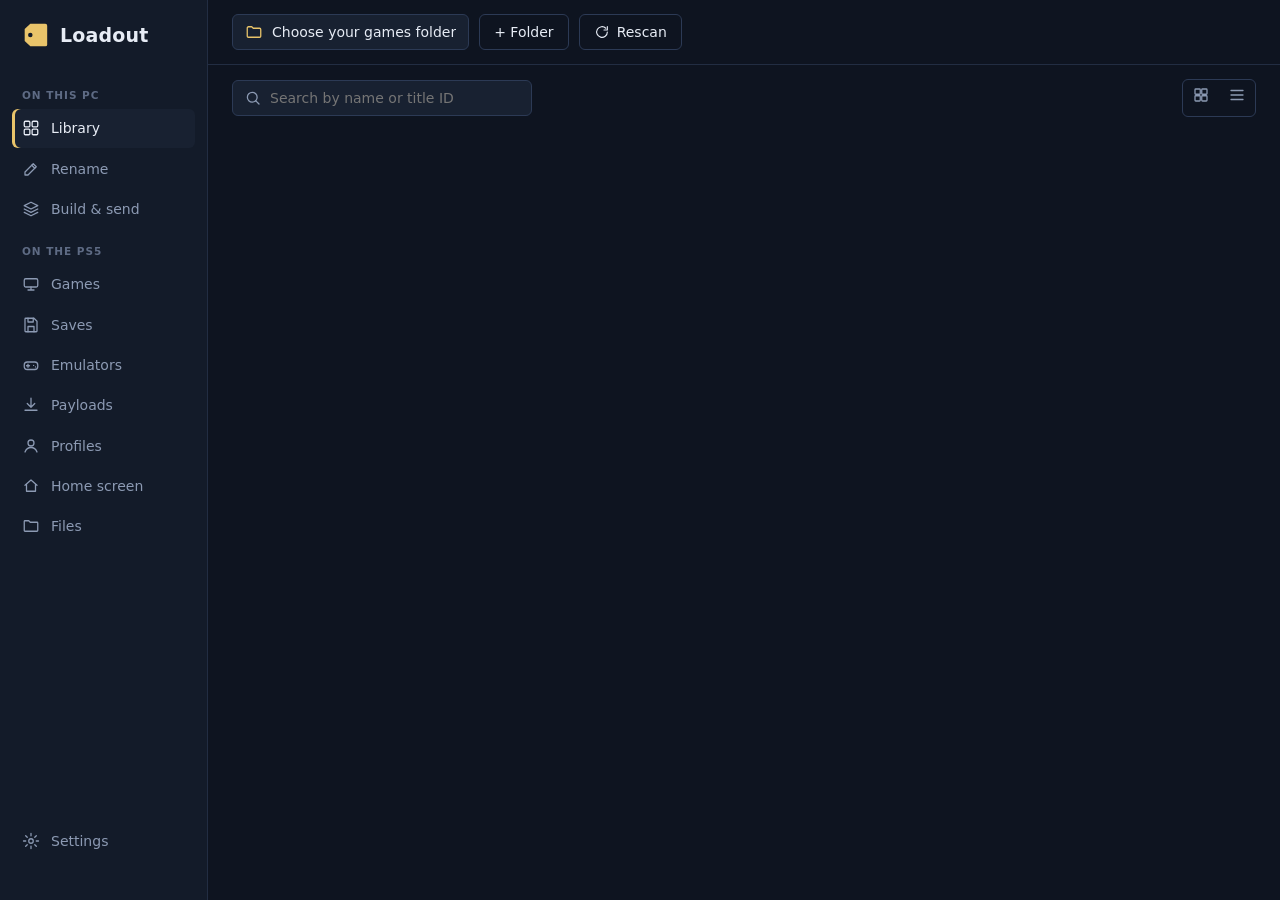
==== ui/index.html @ cce233cb "Downloads folder: option to send new Switch games on to ProsperoEden Settings > Library > Downloads " ====
<!doctype html>
<html lang="en">
<head>
<meta charset="utf-8">
<meta name="viewport" content="width=device-width, initial-scale=1">
<title>Loadout</title>
<link rel="stylesheet" href="app.css">
</head>
<body>
<div class="shell">
  <nav class="rail" aria-label="Sections">
    <div class="brand">
      <svg viewBox="0 0 32 32" aria-hidden="true"><path class="tagshape" d="M5 9.5 11 4h16a2 2 0 0 1 2 2v20a2 2 0 0 1-2 2H11l-6-5.5z"/><circle cx="11" cy="16" r="2.4" class="hole"/></svg>
      <div><b>Loadout</b><span id="ver"></span></div>
    </div>
    <div class="navgroup">On this PC</div>
    <button class="navbtn" data-view="library" aria-current="page">
      <svg viewBox="0 0 24 24"><rect x="3" y="3" width="7.5" height="7.5" rx="1.5"/><rect x="13.5" y="3" width="7.5" height="7.5" rx="1.5"/><rect x="3" y="13.5" width="7.5" height="7.5" rx="1.5"/><rect x="13.5" y="13.5" width="7.5" height="7.5" rx="1.5"/></svg>
      <span>Library</span><em id="nav-library"></em></button>
    <button class="navbtn" data-view="rename">
      <svg viewBox="0 0 24 24"><path d="M4 20h4L19 9l-4-4L4 16z"/><path d="M13 7l4 4"/></svg>
      <span>Rename</span><em id="nav-rename"></em></button>
    <button class="navbtn" data-view="build">
      <svg viewBox="0 0 24 24"><path d="M12 3 3 7.5 12 12l9-4.5z"/><path d="M3 12l9 4.5 9-4.5"/><path d="M3 16.5 12 21l9-4.5"/></svg>
      <span>Build &amp; send</span><em id="nav-build"></em></button>
    <div class="navgroup">On the PS5</div>
    <button class="navbtn" data-view="ps5">
      <svg viewBox="0 0 24 24"><rect x="3" y="5" width="18" height="11" rx="2"/><path d="M8 20h8M12 16v4"/></svg>
      <span>Games</span><em id="nav-ps5"></em></button>
    <button class="navbtn" data-view="saves">
      <svg viewBox="0 0 24 24"><path d="M5 3h11l4 4v13a1 1 0 0 1-1 1H5a1 1 0 0 1-1-1V4a1 1 0 0 1 1-1z"/><path d="M8 3v5h7V3M8 21v-7h8v7"/></svg>
      <span>Saves</span><em id="nav-saves"></em></button>
    <button class="navbtn" data-view="emu">
      <svg viewBox="0 0 24 24"><rect x="3" y="8" width="18" height="10" rx="4"/><path d="M8 11v4M6 13h4M15.5 12.5h.01M18 14.5h.01"/></svg>
      <span>Emulators</span></button>
    <button class="navbtn" data-view="payloads">
      <svg viewBox="0 0 24 24"><path d="M12 3v12M7 10l5 5 5-5"/><path d="M4 19h16"/></svg>
      <span>Payloads</span></button>
    <button class="navbtn" data-view="profiles">
      <svg viewBox="0 0 24 24"><circle cx="12" cy="8" r="4"/><path d="M4 20c1.5-4 4.5-6 8-6s6.5 2 8 6"/></svg>
      <span>Profiles</span></button>
    <button class="navbtn" data-view="home">
      <svg viewBox="0 0 24 24"><path d="M4 11l8-7 8 7"/><path d="M6 10v9h12v-9"/></svg>
      <span>Home screen</span></button>
    <button class="navbtn" data-view="files">
      <svg viewBox="0 0 24 24"><path d="M3 6a1 1 0 0 1 1-1h5l2 2h9a1 1 0 0 1 1 1v10a1 1 0 0 1-1 1H4a1 1 0 0 1-1-1z"/></svg>
      <span>Files</span></button>
    <div class="navspace"></div>
    <button class="navbtn" data-view="settings">
      <svg viewBox="0 0 24 24"><circle cx="12" cy="12" r="3"/><path d="M12 2v3M12 19v3M4.9 4.9l2.1 2.1M17 17l2.1 2.1M2 12h3M19 12h3M4.9 19.1 7 17M17 7l2.1-2.1"/></svg>
      <span>Settings</span></button>
    <div class="rail-foot" id="railfoot"></div>
  </nav>

  <main class="main">
    <header class="folderbar">
      <button class="folder" id="pickFolder" title="Change games folder">
        <svg viewBox="0 0 24 24"><path d="M3 6.5A1.5 1.5 0 0 1 4.5 5H9l2 2h8.5A1.5 1.5 0 0 1 21 8.5v9a1.5 1.5 0 0 1-1.5 1.5h-15A1.5 1.5 0 0 1 3 17.5z"/></svg>
        <span id="folderPath">Choose your games folder</span>
      </button>
      <button class="btn ghost" id="moreFolders" title="Read games from more than one folder">+ Folder</button>
      <button class="btn ghost" id="rescan"><svg viewBox="0 0 24 24"><path d="M20 12a8 8 0 1 1-2.3-5.6"/><path d="M20 4v5h-5"/></svg>Rescan</button>
      <div class="statcol"><div class="stats" id="stats"></div><div class="ps5row" id="ps5row"></div></div>
    </header>

    <!-- LIBRARY -->
    <section class="view" id="view-library">
      <div class="toolbar">
        <label class="search"><svg viewBox="0 0 24 24"><circle cx="11" cy="11" r="6.5"/><path d="m20 20-4.2-4.2"/></svg>
          <input id="q" type="search" placeholder="Search by name or title ID" autocomplete="off"></label>
        <div class="filters" id="filters" role="group" aria-label="Filter"></div>
        <div class="seg" role="group" aria-label="Layout">
          <button data-layout="grid" title="Covers"><svg viewBox="0 0 24 24"><rect x="4" y="4" width="7" height="7" rx="1"/><rect x="13" y="4" width="7" height="7" rx="1"/><rect x="4" y="13" width="7" height="7" rx="1"/><rect x="13" y="13" width="7" height="7" rx="1"/></svg></button>
          <button data-layout="list" title="List"><svg viewBox="0 0 24 24"><path d="M4 6h16M4 12h16M4 18h16"/></svg></button>
        </div>
      </div>
      <div class="scroll" id="libScroll"><section class="spot" id="spot" hidden></section><div id="grid" class="grid"></div></div>
    </section>

    <!-- RENAME -->
    <section class="view" id="view-rename" hidden>
      <div class="panel namebar">
        <div class="namesum">
          <span class="nlabel">New names</span>
          <span class="nex" id="nameSum"></span>
          <button class="btn ghost sm" id="nameEditBtn" aria-expanded="false">Change</button>
        </div>
        <div class="nameedit" id="nameEdit" hidden>
          <div class="ncol">
            <h4>Game folders</h4>
            <div class="plist" id="gamePresets"></div>
            <div class="custom" id="gameCustom" hidden>
              <input id="pattern" spellcheck="false" aria-label="Your own game name format">
              <div class="tokens" id="tokens"></div>
              <p class="example" id="example"></p>
            </div>
          </div>
          <div class="ncol">
            <h4>DLC folders</h4>
            <div class="plist" id="dlcPresetList"></div>
            <div class="custom" id="dlcCustom" hidden>
              <input id="dlcPattern" spellcheck="false" aria-label="Your own DLC name format">
              <div class="tokens" id="dlcTokens"></div>
              <p class="example" id="dlcExample"></p>
            </div>
          </div>
        </div>
        <div class="toggles">
          <label class="switch" title="Swaps &amp; for &quot;and&quot;, removes accents and symbols the PS5 can trip over"><input type="checkbox" id="safe"><span></span>Simple characters only</label>
          <label class="switch" title="If a game's files sit loose in its folder, put them in their own subfolder (named like PPSA12345-app) the way the PS5 expects"><input type="checkbox" id="wrap"><span></span>Tidy loose game files</label>
          <label class="switch" title="Moves DLC into a DLC folder inside the game it belongs to"><input type="checkbox" id="movedlc"><span></span>Put DLC with its game</label>
        </div>
      </div>
      <div class="listhead">
        <label class="check"><input type="checkbox" id="renAll"><span></span></label>
        <span>Current name</span><span></span><span>New name</span><span>Status</span>
      </div>
      <div class="scroll" id="renList"></div>
      <footer class="actionbar">
        <span id="renSummary"></span>
        <button class="btn ghost" id="undo">Undo last rename</button>
        <button class="btn primary" id="doRename">Rename selected</button>
      </footer>
    </section>

    <!-- BUILD -->
    <section class="view" id="view-build" hidden>
      <div class="panel outrow">
        <label>Save images to</label>
        <button class="folder small" id="pickOut"><svg viewBox="0 0 24 24"><path d="M3 6.5A1.5 1.5 0 0 1 4.5 5H9l2 2h8.5A1.5 1.5 0 0 1 21 8.5v9a1.5 1.5 0 0 1-1.5 1.5h-15A1.5 1.5 0 0 1 3 17.5z"/></svg><span id="outPath"></span></button>
        <button class="btn ghost" id="openOut">Open</button>
        <span class="free" id="freeOut"></span>
        <label class="switch right"><input type="checkbox" id="overwrite"><span></span>Rebuild images that already exist</label>
        <label class="switch full"><input type="checkbox" id="removeAfter"><span></span>Move each game folder to the Recycle Bin after its image is built
          <small>Only after every file in the image is checked against the folder</small></label>
        <label class="switch full" id="nukeBigRow"><input type="checkbox" id="nukeBig"><span></span>Delete the folder for good instead of using the Recycle Bin
          <small>Nothing goes to the Recycle Bin and Windows never stops to ask, so builds keep going while you're away. Still only after the image passes the check. The folder can't be brought back</small></label>
      </div>
      <div class="pcdrives" id="pcDrives"></div>
      <p class="hint">Each game becomes one ready-to-mount .exfat image with the game files at its root. Names follow your Rename pattern and the volume label is the title ID. Nothing needs to be installed.</p>
      <div class="listhead build">
        <label class="check"><input type="checkbox" id="bldAll"><span></span></label>
        <span>Game</span><span>Size</span><span>Image file</span>
        <label class="sendhead" title="Send these games to the PS5 when they're built"><input type="checkbox" id="bldSendAll"><span></span>PS5</label>
        <span>Status</span>
      </div>
      <div class="scroll" id="bldList"></div>
      <footer class="actionbar">
        <span id="bldSummary"></span>
        <button class="btn ghost" id="bldShowDone" hidden></button>
        <button class="btn ghost" id="bldMissing">Select games without an image</button>
        <label class="destpick" id="bldDestWrap" title="Which PS5 drive the games go to">Send to <select id="bldDest"></select></label>
        <button class="btn ghost" id="doSend">Send selected to PS5</button>
        <button class="btn primary" id="doBuild">Build selected</button>
      </footer>
    </section>

    <!-- PAYLOADS -->
    <section class="view" id="view-profiles" hidden>
      <div class="scroll">
        <div class="settings wide">
          <div class="set">
            <h3>PS5 user profiles</h3>
            <p>Change the name and picture of the users on your PS5. Loadout does this through PS5Upload's helper, which it loads on the PS5 when needed. The PS5 may need a restart, or the user signed out and back in, before a change shows everywhere.</p>
            <div class="addrow"><button class="btn primary" id="profScan">Get the users from the PS5</button></div>
            <div id="profStatus" class="result resultline"></div>
          </div>
          <div id="profList" class="proflist"></div>
        </div>
      </div>
    </section>
    <section class="view" id="view-home" hidden>
      <div class="scroll">
        <div class="settings wide">
          <div class="set">
            <h3>PS5 home screen</h3>
            <p>Hide tiles you don't want on the PS5's home screen, and bring them back later. Loadout reads the PS5's home screen list, keeps a backup copy on this PC, and flips only the "visible" switch for the tiles you pick.</p>
            <p><b>This part is new and experimental.</b> After hiding or showing a tile, restart the PS5 (a full restart, not rest mode) for it to take effect. If a tile comes back by itself, the PS5 has overruled the change; tell us which tile.</p>
            <div class="addrow"><button class="btn primary" id="homeScan">Read the home screen from the PS5</button><button class="btn ghost" id="homeUndo" hidden title="Sends the copy taken before Loadout's last change back to the PS5">Undo Loadout's last change</button><button class="btn ghost" id="homeCopy" hidden>Copy details</button><button class="btn ghost" id="homeOpen" hidden>Open backup folder</button></div>
            <div id="homeStatus" class="result resultline"></div>
          </div>
          <div id="homeList"></div>
        </div>
      </div>
    </section>
    <section class="view" id="view-payloads" hidden>
      <div class="scroll">
        <div class="settings wide">
          <div class="set" id="autoset">
            <h3>Payloads on the PS5</h3>
            <p>The payloads your PS5 loads after a jailbreak, with each one's version and whether a newer one is out. Loadout reads this from PS5 Payload Manager's folder, or from an autoloader folder if you use one of those.</p>
            <div class="addrow"><button class="btn ghost" id="autoScan">Check the PS5</button><span id="autoStatus" class="result"></span></div>
            <div id="autoList"></div>
          </div>
          <div class="set" id="payset">
            <h3>Send a payload now</h3>
            <p>Send a payload file (.elf) from this PC straight to the PS5, like a payload sender app. Jailbreak the PS5 first so its ELF loader is listening (port 9021 with etaHEN and most setups).</p>
            <div class="paylist" id="paylist"></div>
            <div class="addrow">
              <button class="btn ghost" id="payAdd">Add a payload file</button>
              <button class="btn ghost" data-payget="shsrv" title="Free-space shell from ps5-payload-dev on GitHub">Get shsrv</button>
              <button class="btn ghost" data-payget="ftpsrv" title="FTP server from ps5-payload-dev on GitHub">Get ftpsrv</button>
              <label class="inline">ELF loader port<input id="payport" inputmode="numeric" class="port"></label>
            </div>
            <label class="switch"><input type="checkbox" id="autoShell"><span></span>Load shsrv by itself when free space is missing <small>after a jailbreak, Loadout sends shsrv once the PS5's FTP is up, so the drive sizes show without you doing anything</small></label>
          </div>
        </div>
      </div>
    </section>

    <!-- EMULATORS -->
    <section class="view" id="view-emu" hidden>
      <div class="toolbar" id="emuBar"></div>
      <div class="scroll" id="emuBody"></div>
    </section>

    <!-- PS5 FILES -->
    <section class="view" id="view-files" hidden>
      <div class="toolbar">
        <div class="filters" id="fxRoots" role="group" aria-label="Game folder"></div>
        <span class="grow"></span>
        <button class="btn ghost" id="fxMkdir">New folder</button>
        <button class="btn primary" id="fxZip" hidden>Install from a ZIP</button>
        <button class="btn ghost" id="fxUploadDir">Copy a folder here</button>
        <button class="btn ghost" id="fxUpload">Copy a file here</button>
        <button class="btn ghost" id="fxRefresh"><svg viewBox="0 0 24 24"><path d="M20 12a8 8 0 1 1-2.3-5.6"/><path d="M20 4v5h-5"/></svg>Refresh</button>
      </div>
      <div class="fxhelp" id="fxHelp" hidden></div>
      <div class="fxpath" id="fxPath"></div>
      <div class="scroll" id="fxList"></div>
    </section>

    <!-- SAVES -->
    <section class="view" id="view-saves" hidden>
      <div class="toolbar">
        <span class="ps5stat" id="svStatus"></span>
        <span class="grow"></span>
        <button class="btn ghost" id="svOpen">Open backup folder</button>
        <button class="btn ghost" id="svRescan"><svg viewBox="0 0 24 24"><path d="M20 12a8 8 0 1 1-2.3-5.6"/><path d="M20 4v5h-5"/></svg>Rescan saves</button>
      </div>
      <div class="scroll" id="svList"></div>
      <footer class="actionbar">
        <span id="svSummary"></span>
        <button class="btn primary" id="svAll">Back up every save</button>
      </footer>
    </section>

    <!-- ON PS5 -->
    <section class="view" id="view-ps5" hidden>
      <div class="toolbar">
        <div class="filters" id="ps5Filter" role="group" aria-label="Drive"></div>
        <span class="ps5stat" id="ps5Status"></span>
        <button class="btn ghost" id="ps5Rescan"><svg viewBox="0 0 24 24"><path d="M20 12a8 8 0 1 1-2.3-5.6"/><path d="M20 4v5h-5"/></svg>Rescan PS5</button>
      </div>
      <div class="listhead ps5">
        <label class="check"><input type="checkbox" id="ps5All"><span></span></label>
        <span>Game</span><span>Drive</span><span>Type</span><span>Size</span><span></span>
      </div>
      <div class="scroll" id="ps5List"></div>
      <footer class="actionbar">
        <span id="ps5Summary"></span>
        <button class="btn ghost" id="ps5MoveSel">Move selected to another drive</button>
        <button class="btn danger solid" id="ps5DelSel">Delete selected from PS5</button>
      </footer>
    </section>

    <!-- SETTINGS -->
    <section class="view" id="view-settings" hidden>
      <div class="setwrap">
        <nav class="setnav" id="setnav" aria-label="Settings sections">
          <button data-settab="ps5" aria-current="true">PS5 connection</button>
          <button data-settab="send">Sending games</button>
          <button data-settab="phone">Phone remote &amp; alerts</button>
          <button data-settab="library">Library</button>
          <button data-settab="app">App</button>
        </nav>
        <div class="scroll">
        <div class="settings">
          <div class="set" data-tab="ps5" id="ps5set">
            <h3>Your PS5</h3>
            <p>Loadout talks to the PS5 over FTP. Start the FTP server on the PS5 first (ftpsrv uses port 2121, etaHEN's uses 1337). The PC and PS5 need to be on the same network.</p>
            <div class="ps5grid">
              <label>PS5 IP address<input id="ps5ip" placeholder="192.168.1.50" inputmode="decimal" spellcheck="false"></label>
              <label>Port<input id="ps5port" inputmode="numeric" class="port"></label>
            </div>
            <div class="addrow"><button class="btn ghost" id="ps5test">Test connection</button><button class="btn ghost" id="ps5speed" title="Times a short test upload and explains what limits the speed">Check network speed</button></div>
            <div id="ps5result" class="result resultline"></div>
          </div>
          <div class="set" data-tab="ps5">
            <h3>My PS5 firmware</h3>
            <p>Games that need a newer firmware than yours get a coral tag in the library.</p>
            <input id="fw" placeholder="e.g. 9.60" inputmode="decimal" class="short">
          </div>
          <div class="set" data-tab="send">
            <h3>Where games go</h3>
            <label class="block">Send images to this folder on the PS5
              <div class="addrow tight"><input id="ps5dir" spellcheck="false" class="grow"><button class="btn ghost" id="ps5browse">Browse PS5</button></div>
            </label>
            <div class="quick" id="ps5quick"></div>
            <div class="drives" id="ps5drives"></div>
            <label class="switch"><input type="checkbox" id="sendAfter"><span></span>Turn on "Send to PS5" for games I pick to build <small>you can still switch it off per game on the Build &amp; send screen</small></label>
          </div>
          <div class="set" data-tab="send">
            <h3>How games are sent</h3>
            <label class="switch"><input type="checkbox" id="useP5U"><span></span>Send games with PS5Upload <small>Loadout loads PS5Upload's helper on the PS5 and sends games through it. Every game is checked after it lands, and a cut-off send picks up where it stopped. If it can't start, Loadout sends over FTP instead. Turn this off to always use FTP</small></label>
            <h3>Speed</h3>
            <label class="switch"><input type="checkbox" id="fastSend"><span></span>Fast send for FTP (experimental) <small>Only used when a game goes over FTP. Loadout loads its own small receiver on the PS5 and sends games through it. It has not beaten plain FTP on a real PS5 yet, so it is off unless you turn it on. Use "Test fast send" to compare the two on your setup</small></label>
            <div class="addrow">
              <label class="inline">Games sent at the same time<select id="sendAtOnce"><option>1</option><option>2</option><option>3</option><option>4</option></select></label>
            </div>
            <div class="addrow" id="fastOpts">
              <label class="inline">Connections per game<select id="sendStreams"><option>1</option><option>2</option><option>3</option><option>4</option></select></label>
              
            </div>
            <div class="addrow"><button class="btn ghost" id="recvtest" title="Checks that the fast receiver loads on the PS5 and times it against plain FTP">Test fast send</button><button class="btn ghost" id="ps5clean" title="Deletes half-sent images (.part files) from the PS5 folder">Remove unfinished uploads</button></div>
            <div id="sendResult" class="result resultline"></div>
          </div>
          <div class="set" data-tab="phone" id="remoteset">
            <h3>Phone remote</h3>
            <p>Check builds and transfers from your phone, and start or stop them, even when you're away. Loadout serves a small page from this PC. It's off until you turn it on, and it needs a PIN.</p>
            <label class="switch"><input type="checkbox" id="remoteOn"><span></span>Turn on the phone page</label>
            <div class="ps5grid">
              <label>PIN (4 or more digits)<input id="remotePin" inputmode="numeric" maxlength="12" autocomplete="off" spellcheck="false" class="port" style="width:150px"></label>
              <label>Port<input id="remotePort" inputmode="numeric" class="port"></label>
            </div>
            <div id="remoteInfo"></div>
          </div>
          <div class="set" data-tab="phone" id="alertset">
            <h3>Phone alerts</h3>
            <p>Get a notification when a batch finishes or something fails. Use either one, or both.</p>
            <label class="block">ntfy topic <small>install the free ntfy app, subscribe to a topic name only you know, and type that same name here</small>
              <input id="alertNtfy" placeholder="e.g. skelly-loadout-7391" spellcheck="false" autocomplete="off"></label>
            <label class="block">Discord webhook link <small>in Discord: Server Settings › Integrations › Webhooks › New Webhook › Copy Webhook URL</small>
              <input id="alertDiscord" placeholder="https://discord.com/api/webhooks/…" spellcheck="false" autocomplete="off"></label>
            <div class="addrow"><button class="btn ghost" id="alertTest">Send a test alert</button><span id="alertResult" class="result"></span></div>
          </div>
          <div class="set" data-tab="library">
            <h3>Library</h3>
            <label class="switch"><input type="checkbox" id="showMissing"><span></span>Keep showing games that are no longer in the folder</label>
            <label class="switch"><input type="checkbox" id="storeInfo"><span></span>Get game info and screenshots from the PlayStation Store <small>publisher, genre, release date, rating and description, looked up once per game by its ID and saved on your PC</small></label>
            <div class="addrow"><button class="btn ghost" id="export">Export game list (CSV)</button>
              <button class="btn ghost" id="clearMissing">Forget missing games</button></div>
          </div>
          <div class="set" data-tab="library" id="watchset">
            <h3>Downloads folder</h3>
            <p>Loadout checks this folder every few minutes for PS5 games that come in archives (split RAR sets like .rar + .r00, .part01.rar, ZIP or 7z). Once a game has finished downloading, it's extracted with 7-Zip into your games folder under its release name, and the library rescans. Switch games (NSW releases, or .nsp and .xci files) go to the Switch folder of your ROM library (Emulators › ROM library) instead. Movies and anything else are left alone, and so are games already in your library.</p>
            <div class="addrow tight"><input id="watchFolder" readonly class="grow" placeholder="No folder picked" spellcheck="false"><button class="btn ghost" id="watchPick">Choose folder</button><button class="btn ghost" id="watchClear">Stop using it</button><button class="btn ghost" id="watchCheck">Check now</button></div>
            <label class="switch"><input type="checkbox" id="watchOn"><span></span>Check it every few minutes</label>
            <label class="switch"><input type="checkbox" id="autoSendRoms"><span></span>Send new Switch games to ProsperoEden on the PS5 <small>once a Switch game from this folder is in your ROM library, it's sent to ProsperoEden's games folder on the PS5 too, the way Download in the PS5 app does. Off, it waits in the ROM library until you pick it on the PS5</small></label>
            <label class="switch"><input type="checkbox" id="watchRecycle"><span></span>Send the archives to the Recycle Bin once a game is extracted <small>off, they stay where they are; Loadout remembers what it extracted and won't do it twice</small></label>
            <div id="watchInfo" class="hint"></div>
          </div>
          <div class="set" data-tab="library">
            <h3>Never touch</h3>
            <p>Folders and files with these exact names are never renamed, searched or built. Files match without their extension.</p>
            <div class="chips" id="ignored"></div>
            <form class="addrow" id="addIgnore"><input id="ignoreName" placeholder="Folder name"><button class="btn ghost">Add</button>
              <button type="button" class="btn ghost" id="resetIgnore">Reset to defaults</button></form>
          </div>
          <div class="set" data-tab="app" id="trayset">
            <h3>When I close the window</h3>
            <label class="switch"><input type="checkbox" id="closeToTray"><span></span>Keep Loadout running in the tray <small>builds, sends and the phone page keep going. Right-click the tray icon and choose Quit to close it for real.</small></label>
            <label class="switch"><input type="checkbox" id="keepAwake"><span></span>Keep this PC awake while jobs are running <small>stops Windows from going to sleep in the middle of a build or transfer. The screen stays on too until the job is done.</small></label>
            <div class="hint" id="awakeNotes"></div>
          </div>
          <div class="set about" data-tab="app" id="about"></div>
        </div>
        </div>
      </div>
    </section>

    <div class="dock" id="dock" hidden></div>
  </main>
</div>

<aside class="drawer" id="drawer" aria-hidden="true">
  <button class="x" id="drawerClose" aria-label="Close"><svg viewBox="0 0 24 24"><path d="M6 6l12 12M18 6 6 18"/></svg></button>
  <div id="drawerBody"></div>
</aside>
<div class="scrim" id="scrim"></div>
<div class="modal" id="modal" hidden><div class="card" role="dialog" aria-modal="true"><div id="modalBody"></div><div class="mbtns" id="modalBtns"></div></div></div>
<div class="toasts" id="toasts" aria-live="polite"></div>
<script src="app.js"></script>
</body>
</html>
---- ui/app.css ----
:root {
  --ink: #0E1420;
  --ink-2: #131B29;
  --surface: #182131;
  --raised: #22304A;
  --line: #2C3A55;
  --line-soft: #222D42;
  --text: #E7ECF5;
  --muted: #8C9AB3;
  --faint: #5E6B84;
  --manila: #E9C46A;
  --manila-ink: #3A2E0E;
  --mint: #5BC8A0;
  --coral: #EF6F6C;
  --sky: #59B8F0;
  --lilac: #C3A6F2;
  --display: "Bahnschrift", "DIN Alternate", "Barlow", "Segoe UI Variable Display", "Segoe UI", system-ui, sans-serif;
  --body: "Segoe UI Variable Text", "Segoe UI", system-ui, sans-serif;
  --mono: "Cascadia Mono", "Cascadia Code", Consolas, ui-monospace, monospace;
  --r-s: 6px;
  --r-m: 10px;
  color-scheme: dark;
}
* { box-sizing: border-box; }
html, body { margin: 0; height: 100%; background: var(--ink); color: var(--text); font: 14px/1.45 var(--body); overflow: hidden; }
svg { width: 18px; height: 18px; fill: none; stroke: currentColor; stroke-width: 1.7; stroke-linecap: round; stroke-linejoin: round; flex: none; }
button { font: inherit; color: inherit; background: none; border: 0; cursor: pointer; }
input { font: inherit; color: inherit; }
:focus-visible { outline: 2px solid var(--manila); outline-offset: 2px; }
[hidden] { display: none !important; }

.shell { display: grid; grid-template-columns: 208px 1fr; height: 100vh; }

/* ---------- rail ---------- */
.rail { background: var(--ink-2); border-right: 1px solid var(--line-soft); display: flex; flex-direction: column; padding: 18px 12px; gap: 2px; }
.brand { display: flex; align-items: center; gap: 10px; padding: 2px 8px 22px; }
.brand svg { width: 30px; height: 30px; stroke: none; }
.brand .tagshape { fill: var(--manila); }
.brand .hole { fill: var(--ink-2); }
.brand b { display: block; font: 600 19px/1 var(--display); letter-spacing: .01em; }
.brand span { font-size: 12px; color: var(--faint); }
.navbtn { display: flex; align-items: center; gap: 11px; padding: 9px 10px; border-radius: var(--r-s); color: var(--muted); text-align: left; }
.navbtn:hover { color: var(--text); background: var(--surface); }
.navbtn[aria-current="page"] { color: var(--text); background: var(--surface); box-shadow: inset 3px 0 0 var(--manila); }
.navbtn span { flex: 1; }
.navbtn em { font: 12px var(--mono); font-style: normal; color: var(--manila); }
.rail-foot { margin-top: auto; padding: 10px; font-size: 12px; color: var(--faint); }

/* ---------- main ---------- */
.main { display: flex; flex-direction: column; min-width: 0; min-height: 0; height: 100vh; overflow: hidden; position: relative; }
.folderbar { display: flex; align-items: center; gap: 10px; padding: 14px 24px; border-bottom: 1px solid var(--line-soft); }
.folder { display: flex; align-items: center; gap: 9px; max-width: 52%; padding: 7px 12px; border-radius: var(--r-s); background: var(--surface); border: 1px solid var(--line); color: var(--text); }
.folder:hover { border-color: var(--manila); }
.folder span { white-space: nowrap; overflow: hidden; text-overflow: ellipsis; }
.folder svg { color: var(--manila); }
.folder.small { max-width: 46%; }
.stats { margin-left: auto; display: flex; gap: 22px; color: var(--muted); font-size: 13px; }
.stats b { color: var(--text); font: 600 17px var(--display); margin-right: 5px; }

.btn { display: inline-flex; align-items: center; gap: 7px; padding: 7px 14px; border-radius: var(--r-s); border: 1px solid var(--line); white-space: nowrap; }
.btn:hover { border-color: var(--muted); }
.btn.primary { background: var(--manila); color: var(--manila-ink); border-color: var(--manila); font-weight: 600; }
.btn.primary:hover { filter: brightness(1.07); }
.btn.danger { border-color: var(--coral); color: var(--coral); }
.btn:disabled { opacity: .45; cursor: default; filter: none; }
.btn.ghost svg { width: 16px; height: 16px; }

.view { flex: 1; display: flex; flex-direction: column; min-height: 0; }
.scroll { flex: 1; overflow: auto; min-height: 0; }

/* ---------- library toolbar ---------- */
.toolbar { display: flex; align-items: center; gap: 14px; padding: 14px 24px; }
.search { flex: 0 0 260px; }
.search { display: flex; align-items: center; gap: 8px; flex: 0 1 300px; padding: 7px 11px; border-radius: var(--r-s); background: var(--surface); border: 1px solid var(--line); color: var(--muted); }
.search input[type="search"] { border: 0; background: none; outline: none; flex: 1; min-width: 0; color: var(--text); padding: 0; }
.filters { display: flex; gap: 6px; flex: 1; min-width: 0; overflow-x: auto; scrollbar-width: none; }
.filters::-webkit-scrollbar { display: none; }
.filters button { flex: none; }
.filters button { padding: 5px 11px; border-radius: 999px; border: 1px solid var(--line); color: var(--muted); font-size: 13px; }
.filters button:hover { color: var(--text); }
.filters button[aria-pressed="true"] { background: var(--raised); color: var(--text); border-color: var(--raised); }
.filters button i { font-style: normal; color: var(--faint); margin-left: 5px; font-family: var(--mono); font-size: 12px; }
.seg { margin-left: auto; display: flex; border: 1px solid var(--line); border-radius: var(--r-s); overflow: hidden; }
.seg button { padding: 6px 9px; color: var(--muted); }
.seg button[aria-pressed="true"] { background: var(--raised); color: var(--text); }

/* ---------- tags (the signature element) ---------- */
.tag {
  --tc: var(--manila); --tt: var(--manila-ink);
  display: inline-flex; align-items: center; height: 22px; padding: 0 9px 0 15px;
  background: var(--tc); color: var(--tt); font: 600 12px/1 var(--display); letter-spacing: .02em; white-space: nowrap;
  clip-path: polygon(7px 0, 100% 0, 100% 100%, 7px 100%, 0 50%);
  -webkit-mask: radial-gradient(circle at 8.5px 50%, transparent 2.3px, #000 2.8px);
          mask: radial-gradient(circle at 8.5px 50%, transparent 2.3px, #000 2.8px);
  border-radius: 0 3px 3px 0;
}
.tag.mint { --tc: var(--mint); --tt: #0B2A20; }
.tag.coral { --tc: var(--coral); --tt: #3A0E0D; }
.tag.sky { --tc: var(--sky); --tt: #0A2638; }
.tag.dim { --tc: #3A4867; --tt: var(--text); }

/* ---------- grid ---------- */
.grid { display: grid; grid-template-columns: repeat(auto-fill, minmax(208px, 1fr)); gap: 22px 18px; padding: 4px 24px 32px; }
.tile { position: relative; display: flex; flex-direction: column; border-radius: var(--r-m); background: var(--surface); outline: 1px solid var(--line-soft); overflow: hidden; text-align: left; }
.tile:hover { outline-color: var(--line); }
.tile.missing { opacity: .55; }
.cover { position: relative; aspect-ratio: 1; padding: 0; background: var(--raised); overflow: hidden; display: block; width: 100%; }
.cover img { position: relative; z-index: 1; width: 100%; height: 100%; object-fit: cover; display: block; }
.cover .tags { z-index: 2; }
.cover .initials { position: absolute; inset: 0; display: grid; place-items: center; font: 700 44px var(--display); color: rgba(231,236,245,.18); letter-spacing: .04em; background: linear-gradient(150deg, #22304A, #182131 70%); }
.cover .tags { position: absolute; left: 0; top: 10px; display: flex; flex-direction: column; align-items: flex-start; gap: 5px; }
.cover .tags .tag { filter: drop-shadow(0 1px 1px rgba(0,0,0,.35)); }
.tile .meta { padding: 11px 13px 4px; display: grid; gap: 3px; }
.tile h4 { margin: 0; font: 600 15px/1.25 var(--display); letter-spacing: .01em; display: -webkit-box; -webkit-line-clamp: 2; -webkit-box-orient: vertical; overflow: hidden; min-height: 2.5em; }
.tile .sub { display: flex; gap: 10px; color: var(--muted); font-size: 12.5px; }
.id { font-family: var(--mono); font-size: 12px; color: var(--text); }
.tile .actions { display: flex; gap: 6px; padding: 10px 13px 13px; margin-top: auto; }
.tile .actions .btn { padding: 5px 10px; font-size: 13px; }
.tile .actions .btn.wide { flex: 1; justify-content: center; min-width: 0; overflow: hidden; }
.tile .actions .btn.icon { flex: none; }
.btn.built { border-color: rgba(91,200,160,.45); color: var(--mint); }
.btn.make { border-color: rgba(233,196,106,.55); color: var(--manila); }
.btn.make:hover { background: var(--manila); color: var(--manila-ink); border-color: var(--manila); }
.btn.icon { padding: 5px 7px; }
.btn.icon svg { width: 16px; height: 16px; }
.mini { height: 3px; background: var(--line); margin: 0 13px 12px; border-radius: 2px; overflow: hidden; }
.mini i { display: block; height: 100%; background: var(--manila); transition: width .3s; }

/* ---------- list layout ---------- */
.grid.list { display: block; padding: 0 24px 32px; }
.grid.list .tile { flex-direction: row; align-items: center; border-radius: 0; outline: 0; background: none; border-bottom: 1px solid var(--line-soft); padding: 8px 0; }
.grid.list .cover { width: 52px; height: 52px; aspect-ratio: auto; border-radius: var(--r-s); flex: none; }
.grid.list .cover .tags, .grid.list .cover .initials { font-size: 16px; }
.grid.list .cover .tags { display: none; }
.grid.list .meta { flex: 1; padding: 0 14px; }
.grid.list h4 { min-height: 0; -webkit-line-clamp: 1; }
.grid.list .rowtags { display: flex; gap: 5px; }
.grid:not(.list) .rowtags { display: none; }
.grid.list .actions { padding: 0; margin: 0; }
.grid.list .mini { display: none; }

.empty { margin: 80px auto; max-width: 420px; text-align: center; color: var(--muted); }
.empty h3 { font: 600 22px var(--display); color: var(--text); margin: 0 0 8px; }
.empty .btn { margin-top: 18px; }

/* ---------- drawer ---------- */
.drawer { position: fixed; top: 0; right: 0; bottom: 0; width: min(440px, 92vw); background: var(--ink-2); border-left: 1px solid var(--line); transform: translateX(100%); transition: transform .22s ease; z-index: 20; overflow: auto; }
.drawer.open { transform: none; }
.scrim { position: fixed; inset: 0; background: rgba(5,8,14,.5); opacity: 0; pointer-events: none; transition: opacity .2s; z-index: 19; }
.scrim.open { opacity: 1; pointer-events: auto; }
.drawer .x { position: absolute; top: 12px; right: 12px; z-index: 2; padding: 6px; border-radius: 50%; background: rgba(14,20,32,.7); }
.drawer .hero { position: relative; height: 260px; background: var(--raised); overflow: hidden; display: grid; place-items: center; }
.drawer .hero .bg { position: absolute; inset: -30px; width: calc(100% + 60px); height: calc(100% + 60px); object-fit: cover; filter: blur(28px) saturate(1.2) brightness(.55); z-index: 0; }
.drawer .hero .fg { position: relative; z-index: 1; width: 196px; height: 196px; object-fit: cover; border-radius: var(--r-m); box-shadow: 0 14px 40px rgba(0,0,0,.5); }
.drawer .hero img { width: 100%; height: 100%; object-fit: cover; display: block; }
.drawer .hero .initials { position: absolute; inset: 0; display: grid; place-items: center; font: 700 80px var(--display); color: rgba(231,236,245,.15); }
.drawer .body { padding: 18px 22px 28px; }
.drawer h2 { font: 600 24px/1.2 var(--display); margin: 0 0 10px; }
.drawer .tagrow { display: flex; flex-wrap: wrap; gap: 6px; margin-bottom: 18px; }
.facts { display: grid; grid-template-columns: 118px 1fr; gap: 7px 12px; margin: 0 0 20px; font-size: 13.5px; }
.facts dt { color: var(--muted); }
.facts dd { margin: 0; word-break: break-word; }
.drawer .btns { display: flex; flex-wrap: wrap; gap: 8px; }
.namefix { display: flex; gap: 8px; margin: 0 0 18px; }
.namefix input { flex: 1; }

/* ---------- forms ---------- */
input[type="search"], input:not([type]), .short, #pattern, #fw, #ignoreName, .namefix input {
  background: var(--surface); border: 1px solid var(--line); border-radius: var(--r-s); padding: 7px 11px; outline: none;
}
input:not([type]):focus, #pattern:focus { border-color: var(--manila); }
.short { width: 120px; }
.switch { display: flex; align-items: center; gap: 10px; cursor: pointer; color: var(--text); }
.switch small { color: var(--muted); font-size: 12.5px; }
.switch input { position: absolute; opacity: 0; width: 0; }
.switch span { width: 34px; height: 20px; border-radius: 999px; background: var(--line); position: relative; flex: none; transition: background .15s; }
.switch span::after { content: ""; position: absolute; top: 3px; left: 3px; width: 14px; height: 14px; border-radius: 50%; background: var(--text); transition: transform .15s; }
.switch input:checked + span { background: var(--manila); }
.switch input:checked + span::after { transform: translateX(14px); background: var(--manila-ink); }
.switch input:focus-visible + span { outline: 2px solid var(--manila); outline-offset: 2px; }
.check { display: inline-flex; cursor: pointer; }
.check input { position: absolute; opacity: 0; width: 0; }
.check span { width: 17px; height: 17px; border-radius: 4px; border: 1.5px solid var(--faint); display: grid; place-items: center; }
.check input:checked + span { background: var(--manila); border-color: var(--manila); }
.check input:checked + span::after { content: ""; width: 8px; height: 4px; border: 2px solid var(--manila-ink); border-top: 0; border-right: 0; transform: rotate(-45deg) translate(1px,-1px); }
.check input:indeterminate + span::after { content: ""; width: 8px; height: 2px; background: var(--manila); }
.check input:disabled + span { opacity: .3; }
.check input:focus-visible + span { outline: 2px solid var(--manila); outline-offset: 2px; }

/* ---------- rename + build ---------- */
.panel { margin: 18px 24px 10px; padding: 16px 18px; border-radius: var(--r-m); background: var(--surface); border: 1px solid var(--line-soft); }
.pattern-row { display: flex; align-items: center; gap: 14px; }
.pattern-row label { font: 600 15px var(--display); white-space: nowrap; }
#pattern { flex: 1; font-family: var(--mono); font-size: 13.5px; }
.tokens { display: flex; gap: 6px; margin: 10px 0 0 108px; flex-wrap: wrap; }
.tokens button { font: 12px var(--mono); padding: 3px 8px; border-radius: 4px; background: var(--raised); color: var(--muted); }
.tokens button:hover { color: var(--text); }
.example { margin: 10px 0 14px 108px; color: var(--muted); font-size: 13px; }
.example b { color: var(--text); font-weight: 500; }
.example.warn { color: var(--coral); }
.toggles { display: flex; gap: 28px; flex-wrap: wrap; padding-top: 12px; border-top: 1px solid var(--line-soft); }

.listhead { display: grid; grid-template-columns: 30px minmax(0,1fr) 22px minmax(0,1.2fr) 220px; gap: 10px; align-items: center; padding: 10px 24px 8px 30px; color: var(--muted); font-size: 12.5px; border-bottom: 1px solid var(--line-soft); }
.listhead.build { grid-template-columns: 30px minmax(0,1fr) 80px minmax(0,1.1fr) 58px 250px; }
.row { display: grid; grid-template-columns: 30px minmax(0,1fr) 22px minmax(0,1.2fr) 220px; gap: 10px; align-items: center; padding: 9px 24px 9px 30px; border-bottom: 1px solid var(--line-soft); }
.row.build { grid-template-columns: 30px minmax(0,1fr) 80px minmax(0,1.1fr) 58px 250px; }
.row:hover { background: rgba(34,48,74,.35); }
.row .old { color: var(--muted); overflow: hidden; text-overflow: ellipsis; white-space: nowrap; }
.row .new { overflow: hidden; text-overflow: ellipsis; white-space: nowrap; }
.row .new.same { color: var(--faint); }
.row .arrow { color: var(--faint); }
.row .arrow svg { width: 16px; height: 16px; }
.row .st { font-size: 12.5px; color: var(--muted); display: flex; align-items: center; gap: 6px; min-width: 0; }
.row .st span { overflow: hidden; text-overflow: ellipsis; white-space: nowrap; }
.row .st.ok { color: var(--mint); }
.row .st.warn { color: var(--manila); }
.row .st.bad { color: var(--coral); }
.row .namebtn { text-align: left; overflow: hidden; text-overflow: ellipsis; white-space: nowrap; }
.row .namebtn:hover { color: var(--manila); }
.row .kind { font-size: 11.5px; color: var(--faint); margin-left: 6px; }
.row .bar { height: 4px; border-radius: 2px; background: var(--line); overflow: hidden; flex: 1; max-width: 90px; }
.row .bar i { display: block; height: 100%; background: var(--manila); }
.row .gname { display: flex; align-items: center; gap: 10px; min-width: 0; }
.row .gname img, .row .gname .ph { width: 30px; height: 30px; border-radius: 5px; object-fit: cover; flex: none; background: var(--raised); }
.row .gname b { font-weight: 500; overflow: hidden; text-overflow: ellipsis; white-space: nowrap; }
.row .size { color: var(--muted); font-size: 13px; text-align: right; }

.actionbar { display: flex; align-items: center; gap: 10px; padding: 12px 24px; border-top: 1px solid var(--line-soft); background: var(--ink-2); }
.actionbar > span { margin-right: auto; color: var(--muted); font-size: 13px; }
.outrow { display: flex; align-items: center; gap: 12px; flex-wrap: wrap; }
.outrow > label:first-child { font: 600 15px var(--display); }
.outrow .free { color: var(--muted); font-size: 13px; }
.outrow .right { margin-left: auto; }
.hint { margin: 0 24px 6px; color: var(--muted); font-size: 13px; max-width: 80ch; }

/* ---------- dock (build progress) ---------- */
.dock { border-top: 1px solid var(--line); background: var(--ink-2); padding: 12px 24px; display: grid; grid-template-columns: 1fr auto; gap: 6px 18px; align-items: center; }
.dock .what { font: 600 14px var(--display); overflow: hidden; text-overflow: ellipsis; white-space: nowrap; }
.dock .what small { font: 13px var(--body); color: var(--muted); margin-left: 8px; }
.dock .track { grid-column: 1 / -1; height: 6px; border-radius: 3px; background: var(--line); overflow: hidden; }
.dock .track i { display: block; height: 100%; background: var(--manila); transition: width .25s; }
.dock .file { color: var(--faint); font-size: 12px; overflow: hidden; text-overflow: ellipsis; white-space: nowrap; }

/* ---------- settings ---------- */
.settings { max-width: 720px; padding: 18px 24px 40px; }
.set { padding: 20px 0; border-bottom: 1px solid var(--line-soft); }
.set h3 { margin: 0 0 4px; font: 600 17px var(--display); }
.set p { margin: 0 0 12px; color: var(--muted); font-size: 13px; }
.chips { display: flex; flex-wrap: wrap; gap: 6px; margin-bottom: 12px; }
.chips span { display: inline-flex; align-items: center; gap: 4px; padding: 4px 6px 4px 11px; border-radius: 999px; background: var(--raised); font-size: 13px; }
.chips button { padding: 0 4px; color: var(--muted); border-radius: 50%; }
.chips button:hover { color: var(--coral); }
.chips button svg { width: 14px; height: 14px; }
.addrow { display: flex; gap: 8px; margin-top: 10px; flex-wrap: wrap; }
.about { color: var(--muted); font-size: 13px; }
.about b { color: var(--text); font: 600 15px var(--display); }

/* ---------- modal + toasts ---------- */
.modal { position: fixed; inset: 0; background: rgba(5,8,14,.6); display: grid; place-items: center; z-index: 40; }
.modal .card { width: min(440px, 92vw); background: var(--surface); border: 1px solid var(--line); border-radius: var(--r-m); padding: 22px; }
.modal h3 { margin: 0 0 8px; font: 600 19px var(--display); }
.modal p { margin: 0 0 6px; color: var(--muted); }
.modal input { width: 100%; margin-top: 8px; }
.mbtns { display: flex; justify-content: flex-end; gap: 8px; margin-top: 18px; }
.toasts { position: fixed; bottom: 20px; left: 50%; transform: translateX(-50%); display: flex; flex-direction: column; gap: 8px; z-index: 50; pointer-events: none; }
.toast { background: var(--raised); border: 1px solid var(--line); padding: 10px 16px; border-radius: var(--r-s); box-shadow: 0 8px 24px rgba(0,0,0,.35); max-width: 560px; }
.toast.bad { border-color: var(--coral); }

@media (max-width: 860px) {
  .shell { grid-template-columns: 64px 1fr; }
  .navbtn span, .navbtn em, .brand div { display: none; }
  .stats { display: none; }
  .listhead, .row, .listhead.build, .row.build { grid-template-columns: 30px 1fr 22px 1fr; }
  .listhead > :last-child, .row > :last-child { display: none; }
}
@media (prefers-reduced-motion: reduce) { * { transition: none !important; } }

.outrow .full { flex-basis: 100%; padding-top: 12px; border-top: 1px solid var(--line-soft); }
.mini.check i, .row .bar.check i { background: var(--mint); }
.btn.ghost.danger { color: var(--coral); border-color: rgba(239,111,108,.45); }
.btn.ghost.danger svg { width: 16px; height: 16px; }
.btn.icon[data-act="remove1"]:hover { color: var(--coral); border-color: var(--coral); }

.tag.lilac { --tc: var(--lilac); --tt: #26163F; }
.dlclink { align-self: flex-start; margin-top: 4px; padding: 0; color: var(--lilac); font-size: 12.5px; text-decoration: underline; text-underline-offset: 3px; text-decoration-color: rgba(195,166,242,.4); }
.dlclink:hover { text-decoration-color: var(--lilac); }
.grid.list .dlclink { display: none; }
.dlcsec { margin: 0 0 20px; }
.dlcsec h3 { margin: 0 0 8px; font: 600 16px var(--display); }
.dlcsec h3 span { color: var(--lilac); margin-left: 4px; }
.dlclist { list-style: none; margin: 0; padding: 0; display: grid; gap: 8px; max-height: 46vh; overflow: auto; }
.dlclist li { padding: 10px 12px; border-radius: var(--r-s); background: var(--ink-2); border: 1px solid var(--line-soft); }
.modal .dlclist li { background: var(--ink); }
.dlclist b { font-weight: 600; }
.dlclist em { font-style: normal; color: var(--lilac); font-size: 12px; margin-left: 8px; }
.dmeta { display: flex; flex-wrap: wrap; gap: 4px 12px; color: var(--muted); font-size: 12.5px; margin-top: 3px; }
.dpath { color: var(--faint); font-size: 12px; margin-top: 2px; overflow: hidden; text-overflow: ellipsis; white-space: nowrap; }
.modal .card:has(.dlclist) { width: min(620px, 94vw); }
.row.dlcrow .old { padding-left: 14px; }

.pattern-row.dlcpat { margin-top: 14px; padding-top: 14px; border-top: 1px solid var(--line-soft); }
.pattern-row label { width: 112px; flex: none; }
.tokens, .example { margin-left: 126px !important; }
#dlcPattern { flex: 1; font-family: var(--mono); font-size: 13.5px; background: var(--surface); border: 1px solid var(--line); border-radius: var(--r-s); padding: 7px 11px; outline: none; }
#dlcPattern:focus { border-color: var(--lilac); }
#dlcTokens button { color: var(--lilac); }
.row .dest { display: flex; align-items: center; gap: 0; min-width: 0; }
.row .dest b { font-weight: 400; overflow: hidden; text-overflow: ellipsis; white-space: nowrap; }
.row .dest .crumb { color: var(--muted); white-space: nowrap; overflow: hidden; text-overflow: ellipsis; max-width: 38%; flex: none; }
.row .dest .crumb::after { content: "›"; margin: 0 6px; color: var(--faint); }
.row .dest .crumb.tail { flex: 0 1 auto; margin-left: 6px; }
.row .dest .crumb.tail::before { content: "› "; color: var(--faint); }
.row .dest .crumb.tail::after { content: none; }
.dnote { margin-top: 4px; font-size: 12.5px; color: var(--manila); }
.stats .measuring { color: var(--manila); }

.mini.verifying i, .row .bar.verifying i { background: var(--mint); }
.mini.sending i, .row .bar.sending i { background: var(--sky); }
.btn.icon.sent { color: var(--sky); border-color: rgba(89,184,240,.45); }
.btn.icon[data-act="send1"]:hover { color: var(--sky); border-color: var(--sky); }
.ps5grid { display: flex; gap: 12px; flex-wrap: wrap; margin-bottom: 12px; }
.ps5grid label, label.block { display: flex; flex-direction: column; gap: 5px; font-size: 13px; color: var(--muted); }
#ps5ip { width: 200px; } .port { width: 90px; }
#ps5ip, #ps5port, #ps5dir { background: var(--surface); border: 1px solid var(--line); border-radius: var(--r-s); padding: 7px 11px; outline: none; color: var(--text); font-family: var(--mono); font-size: 13.5px; }
#ps5ip:focus, #ps5port:focus, #ps5dir:focus { border-color: var(--manila); }
.addrow.tight { margin-top: 0; }
.grow { flex: 1; min-width: 220px; }
.quick { display: flex; gap: 6px; flex-wrap: wrap; margin: 10px 0 4px; }
.quick button { padding: 5px 10px; border-radius: 999px; border: 1px solid var(--line); color: var(--muted); font-size: 12.5px; }
.quick button i { font-style: normal; font-family: var(--mono); font-size: 11.5px; color: var(--faint); margin-left: 6px; }
.quick button[aria-pressed="true"] { background: var(--raised); color: var(--text); border-color: var(--raised); }
.result { align-self: center; font-size: 13px; color: var(--muted); }
.result.ok { color: var(--mint); } .result.bad { color: var(--coral); }
#ps5set .switch { margin-top: 14px; }
.ftplist { list-style: none; margin: 10px 0 0; padding: 0; max-height: 46vh; overflow: auto; border: 1px solid var(--line-soft); border-radius: var(--r-s); }
.ftplist li + li { border-top: 1px solid var(--line-soft); }
.ftplist button { display: flex; align-items: center; gap: 9px; width: 100%; padding: 8px 12px; text-align: left; }
.ftplist button:hover { background: var(--raised); }
.ftplist button svg { color: var(--manila); width: 16px; height: 16px; }
.ftplist li:first-child button svg[viewBox] { }
.ftplist .none { padding: 10px 12px; color: var(--faint); }
.modal .mono { font-family: var(--mono); color: var(--text); font-size: 13px; }
.warnline { color: var(--manila) !important; font-size: 13px; }
.hint2 { font-size: 12.5px; margin-top: 8px !important; }

.btn.sendps5 { border-color: rgba(89,184,240,.55); color: var(--sky); }
.btn.sendps5:hover { background: var(--sky); color: #0A2638; border-color: var(--sky); }
.btn.onps5 { border-color: rgba(89,184,240,.3); color: var(--sky); }

/* per-game "send to PS5" switch on the Build screen */
.mini-switch, .sendhead { display: inline-flex; align-items: center; gap: 6px; cursor: pointer; }
.mini-switch input, .sendhead input { position: absolute; opacity: 0; width: 0; }
.mini-switch span, .sendhead span { width: 28px; height: 16px; border-radius: 999px; background: var(--line); position: relative; flex: none; transition: background .15s; }
.mini-switch span::after, .sendhead span::after { content: ""; position: absolute; top: 3px; left: 3px; width: 10px; height: 10px; border-radius: 50%; background: var(--muted); transition: transform .15s; }
.mini-switch input:checked + span, .sendhead input:checked + span { background: var(--sky); }
.mini-switch input:checked + span::after, .sendhead input:checked + span::after { transform: translateX(12px); background: #0A2638; }
.mini-switch input:disabled + span, .sendhead input:disabled + span { opacity: .35; cursor: default; }
.mini-switch input:focus-visible + span, .sendhead input:focus-visible + span { outline: 2px solid var(--sky); outline-offset: 2px; }
.sendhead input:indeterminate + span { background: rgba(89,184,240,.45); }
.row .st.two { flex-direction: column; align-items: flex-start; gap: 3px; }
.row .st .line { display: flex; align-items: center; gap: 6px; max-width: 100%; }
.row .st .line.send { color: var(--sky); }
.row .st .line.send.ok { color: var(--mint); }
.row .st .line.send.bad { color: var(--coral); }
.row .st .line.send.dim { color: var(--faint); }
.row .bar.sending i, .mini.sending i, .dock .track.send i { background: var(--sky); }
.dock .lane { grid-column: 1 / -1; display: grid; grid-template-columns: 1fr; gap: 4px; }
.dock .lane + .lane { margin-top: 6px; }
.dock .lane .what small { margin-left: 8px; }

.dock { position: relative; grid-template-columns: 1fr; padding-right: 120px; }
.dock .dockstop { position: absolute; right: 24px; top: 12px; }

#ps5result { flex-basis: 100%; max-width: 80ch; line-height: 1.5; }
#ps5result.warnres { color: var(--manila); }

/* PS5 drives */
.drives { margin: 14px 0 6px; }
.drhead { display: flex; align-items: center; justify-content: space-between; margin-bottom: 8px; font-size: 13.5px; }
.btn.sm { padding: 4px 10px; font-size: 12.5px; }
.drive { display: grid; grid-template-columns: 18px minmax(0, 1fr) 140px 150px; align-items: center; gap: 12px; padding: 10px 12px; border: 1px solid var(--line-soft); border-radius: var(--r-s); margin-bottom: 6px; cursor: pointer; }
.drive:hover { border-color: var(--line); }
.drive.on { border-color: rgba(89,184,240,.55); background: rgba(89,184,240,.06); }
.drive input { position: absolute; opacity: 0; pointer-events: none; }
.drive .dot { width: 14px; height: 14px; border-radius: 50%; border: 2px solid var(--faint); }
.drive.on .dot { border-color: var(--sky); background: radial-gradient(var(--sky) 0 3px, transparent 4px); }
.drive input:focus-visible + .dot { outline: 2px solid var(--manila); outline-offset: 2px; }
.drive .dname { font-size: 13.5px; min-width: 0; }
.drive .dname small { color: var(--manila); font-size: 11.5px; margin-left: 4px; }
.drive .dname i { display: block; font-style: normal; font-family: var(--mono); font-size: 11.5px; color: var(--faint); overflow: hidden; text-overflow: ellipsis; white-space: nowrap; }
.drive .dbar { height: 6px; border-radius: 3px; background: var(--raised); overflow: hidden; }
.drive .dbar i { display: block; height: 100%; background: var(--sky); }
.drive .dbar i.low { background: var(--coral); }
.drive .dfree { font-size: 12.5px; color: var(--muted); text-align: right; }
.drive .dfree b { color: var(--text); }
.drive .dfree.dim { color: var(--faint); grid-column: 3 / 5; }
.hint2.note { border-left: 2px solid var(--sky); padding-left: 10px; }
.destpick { display: flex; align-items: center; gap: 6px; font-size: 13px; color: var(--muted); }
.destpick select, .rowdest { background: var(--raised); color: var(--text); border: 1px solid var(--line); border-radius: 6px; padding: 4px 6px; font: inherit; font-size: 12.5px; max-width: 220px; }
.rowdest { padding: 2px 4px; font-size: 12px; max-width: 200px; }
.drivepick button { justify-content: flex-start; }
.drivepick button span { flex: 1; }
.drivepick button span i { display: block; font-style: normal; font-family: var(--mono); font-size: 11.5px; color: var(--faint); }
.drivepick button em { font-style: normal; color: var(--muted); font-size: 12.5px; }
.drivepick button:disabled { opacity: .45; cursor: not-allowed; }
@media (max-width: 760px) { .drive { grid-template-columns: 18px minmax(0, 1fr); } .drive .dbar, .drive .dfree { grid-column: 2; text-align: left; } }

/* payloads */
.paylist { margin: 10px 0 6px; }
.payrow { display: grid; grid-template-columns: minmax(0, 1fr) 80px auto auto; align-items: center; gap: 10px; padding: 8px 12px; border: 1px solid var(--line-soft); border-radius: var(--r-s); margin-bottom: 6px; }
.payrow .pname { font-size: 13.5px; min-width: 0; }
.payrow .pname em { font-style: normal; font-size: 11.5px; color: var(--sky); margin-left: 6px; }
.payrow .pname i { display: block; font-style: normal; font-family: var(--mono); font-size: 11.5px; color: var(--faint); overflow: hidden; text-overflow: ellipsis; white-space: nowrap; }
.payrow.gone .pname i { color: var(--coral); }
.payrow .psize { font-size: 12.5px; color: var(--muted); text-align: right; }
.payrow .btn.icon { color: var(--faint); }
.payrow .btn.icon:hover { color: var(--coral); }
label.inline { display: flex; align-items: center; gap: 8px; font-size: 13px; color: var(--muted); margin-left: auto; }
.hint2.note .btn { margin-left: 8px; vertical-align: middle; }
#payset .switch { margin-top: 12px; }

/* header: library stats with PS5 free space under them */
.statcol { margin-left: auto; display: flex; flex-direction: column; align-items: flex-end; gap: 3px; }
.statcol .stats { margin-left: 0; }
.stats > span { white-space: nowrap; }
.ps5row:empty { display: none; }
.ps5row { display: flex; align-items: baseline; gap: 16px; font-size: 12.5px; color: var(--muted); white-space: nowrap; }
.ps5row em { font-style: normal; font-size: 10.5px; letter-spacing: .07em; text-transform: uppercase; color: var(--faint); }
.ps5row b { color: var(--sky); font-weight: 600; }
.ps5row .low b { color: var(--coral); }
.ps5row .dim { color: var(--faint); }
.ps5row .link { color: var(--sky); font-size: 12.5px; text-decoration: underline dotted; text-underline-offset: 3px; }
@media (max-width: 860px) { .statcol { display: none; } }

/* PS5 drives plugged into the PC: one slim row */
.pcdrives:empty { display: none; }
.pcdrives { display: flex; flex-wrap: wrap; align-items: center; gap: 8px; margin: -2px 24px 12px; }
.pclabel { font-size: 12.5px; color: var(--muted); margin-right: 2px; cursor: help; }
.pcchip { display: inline-flex; align-items: center; gap: 5px; padding: 4px 10px; border-radius: 999px; border: 1px solid var(--line); font-size: 12.5px; color: var(--text); }
.pcchip i { font-style: normal; color: var(--muted); }
.pcchip svg { width: 14px; height: 14px; color: var(--mint); }
.pcchip.on { border-color: rgba(91,200,160,.5); background: rgba(91,200,160,.08); }
.pcchip.setup { border-color: var(--manila); }
.pcchip.setup i { color: var(--manila); }
.pcchip.bad { border-style: dashed; color: var(--faint); }
.pcchip.bad i { color: var(--coral); }
button.pcchip:hover { background: var(--raised); }

/* rename: compact naming bar */
.panel.namebar { padding: 12px 16px; }
.namesum { display: flex; align-items: center; gap: 12px; min-width: 0; }
.namesum .nlabel { font: 600 14px var(--display); white-space: nowrap; }
.namesum .nex { flex: 1; min-width: 0; color: var(--muted); font-size: 13.5px; overflow: hidden; text-overflow: ellipsis; white-space: nowrap; }
.namesum .nex b { color: var(--text); font-weight: 500; }
.namebar .toggles { margin-top: 10px; padding-top: 10px; gap: 24px; }
.nameedit { display: grid; grid-template-columns: 1fr 1fr; gap: 24px; margin-top: 12px; padding-top: 12px; border-top: 1px solid var(--line-soft); }
.nameedit h4 { margin: 0 0 8px; font: 600 13px var(--display); color: var(--muted); letter-spacing: .02em; }
.plist { display: flex; flex-direction: column; gap: 4px; }
.pchoice { display: flex; align-items: center; gap: 10px; padding: 6px 10px; border-radius: var(--r-s); border: 1px solid transparent; cursor: pointer; font-size: 13px; min-width: 0; }
.pchoice:hover { background: var(--raised); }
.pchoice.on { border-color: rgba(233,196,106,.5); background: rgba(233,196,106,.06); }
.pchoice input { accent-color: var(--manila); flex: none; margin: 0; }
.pchoice span { overflow: hidden; text-overflow: ellipsis; white-space: nowrap; }
.pchoice .own { color: var(--muted); }
.nameedit .custom { margin-top: 8px; }
.nameedit .custom input { width: 100%; padding: 7px 10px; border-radius: var(--r-s); background: var(--ink-2); border: 1px solid var(--line); font-family: var(--mono); font-size: 13px; }
.nameedit .tokens, .nameedit .example { margin: 8px 0 0 !important; }
.nameedit .tokens button { font: 12px var(--body); padding: 3px 9px; border-radius: 999px; }
@media (max-width: 900px) { .nameedit { grid-template-columns: 1fr; } }
.nameedit[hidden], .nameedit .custom[hidden] { display: none; }
.row .nosw { color: var(--faint); text-align: center; }
.ps5copies { list-style: none; margin: 0; padding: 0; display: flex; flex-direction: column; gap: 6px; }
.ps5copies li { display: flex; align-items: center; gap: 10px; justify-content: space-between; }
.ps5copies li > span { min-width: 0; }
.ps5copies i { display: block; font-style: normal; font-size: 11.5px; color: var(--faint); overflow: hidden; text-overflow: ellipsis; white-space: nowrap; }
.ps5copies em { font-style: normal; font-size: 11.5px; color: var(--faint); white-space: nowrap; }
.ps5copies .btn svg { width: 14px; height: 14px; }
.btn.danger.solid { background: var(--coral); color: #2A0B0A; font-weight: 600; }

/* On PS5 tab */
.listhead.ps5, .row.ps5 { grid-template-columns: 30px minmax(0,1fr) 80px 110px 90px 110px; }
.row.ps5 .gname { display: flex; align-items: center; gap: 10px; min-width: 0; }
.row.ps5 .gtxt { min-width: 0; display: flex; flex-direction: column; }
.row.ps5 .gtxt b { font-weight: 500; overflow: hidden; text-overflow: ellipsis; white-space: nowrap; }
.row.ps5 .gtxt small { font-size: 11.5px; color: var(--faint); overflow: hidden; text-overflow: ellipsis; white-space: nowrap; }
.row.ps5 .drv { color: var(--sky); font-size: 13px; }
.row.ps5 .kind { color: var(--muted); font-size: 12.5px; }
.row.ps5 .size { text-align: right; color: var(--muted); font-size: 13px; }
.row.ps5 .instnote { font-size: 11.5px; color: var(--faint); text-align: right; }
.row.ps5 .btn { justify-self: end; }
.row.ps5 .btn svg { width: 14px; height: 14px; }
.ps5stat { font-size: 13px; color: var(--muted); }

@media (max-width: 860px) { .listhead.ps5, .row.ps5 { grid-template-columns: 30px 1fr 80px; } .row.ps5 .kind, .row.ps5 .size, .listhead.ps5 > :nth-child(4), .listhead.ps5 > :nth-child(5) { display: none; } }

/* dock: one slim line per lane, with its own Stop at the end */
.dock { grid-template-columns: 1fr; padding: 8px 24px; gap: 4px; }
.dock .lane { display: grid; grid-template-columns: minmax(0, 1fr) minmax(140px, 32%) 64px; align-items: center; gap: 14px; }
.dock .lane + .lane { margin-top: 0; }
.dock .lane .what { font-size: 13px; }
.dock .lane .what small { font-size: 12px; }
.dock .lane .track { grid-column: auto; }
.dock .lane .btn { padding: 2px 10px; font-size: 12px; justify-self: end; }

/* ---------- storefront ---------- */
.spot { position: relative; margin: 4px 24px 18px; height: clamp(320px, 30vw, 620px); border-radius: 14px; overflow: hidden; background: var(--raised); isolation: isolate; }
.spot[hidden] { display: none; }
.spot .spotart { position: absolute; inset: 0; width: 100%; height: 100%; object-fit: cover; object-position: 50% 22%; z-index: -2; animation: spotin .6s ease; }
.spot::after { content: ""; position: absolute; inset: 0; z-index: -1; background: linear-gradient(90deg, rgba(10,14,22,.94) 0%, rgba(10,14,22,.78) 38%, rgba(10,14,22,.15) 72%, rgba(10,14,22,0) 100%), linear-gradient(0deg, rgba(10,14,22,.6), rgba(10,14,22,0) 45%); }
@keyframes spotin { from { opacity: .3; transform: scale(1.03); } to { opacity: 1; transform: none; } }
.spotbody { position: absolute; inset: 0; display: flex; align-items: flex-end; gap: 20px; padding: 26px 30px; max-width: 760px; }
.spotcover { width: 128px; height: 128px; border-radius: 10px; object-fit: cover; box-shadow: 0 12px 34px rgba(0,0,0,.55); flex: none; }
.spottext { min-width: 0; }
.spot .eyebrow { font-size: 11px; letter-spacing: .1em; text-transform: uppercase; color: var(--manila); font-weight: 600; }
.spot h2 { margin: 4px 0 6px; font: 700 30px/1.1 var(--display); color: #fff; text-shadow: 0 2px 16px rgba(0,0,0,.4); }
.spot .by { color: rgba(231,236,245,.8); font-size: 13.5px; display: flex; align-items: center; gap: 8px; flex-wrap: wrap; }
.spot p { margin: 10px 0 0; color: rgba(231,236,245,.78); font-size: 13.5px; line-height: 1.5; display: -webkit-box; -webkit-line-clamp: 4; -webkit-box-orient: vertical; overflow: hidden; max-width: 600px; }
.spotbtns { display: flex; gap: 8px; margin-top: 14px; }
.spotdots { position: absolute; right: 22px; bottom: 18px; display: flex; gap: 6px; }
.spotdots button { width: 8px; height: 8px; border-radius: 50%; background: rgba(255,255,255,.35); padding: 0; }
.spotdots button[aria-pressed="true"] { background: var(--manila); width: 20px; border-radius: 4px; }
.stars { position: relative; display: inline-block; font-size: 13px; letter-spacing: 1px; line-height: 1; }
.stars .s0 { color: rgba(255,255,255,.2); }
.stars .s1 { position: absolute; left: 0; top: 0; overflow: hidden; white-space: nowrap; color: var(--manila); }
.snum { font-weight: 600; color: var(--text); font-size: 13px; }
.tile .byl { font-size: 12px; color: var(--muted); margin: -2px 0 6px; display: flex; gap: 8px; align-items: center; white-space: nowrap; overflow: hidden; }
.tile .byl .star { color: var(--manila); }
.drawer { width: min(620px, 94vw); }
.drawer .hero.wide { height: 300px; place-items: end start; padding: 0 22px 18px; }
.drawer .hero.wide .art { position: absolute; inset: 0; width: 100%; height: 100%; object-fit: cover; z-index: 0; }
.drawer .hero.wide::after { content: ""; position: absolute; inset: 0; background: linear-gradient(0deg, var(--ink-2) 0%, rgba(19,27,41,.2) 55%, rgba(19,27,41,0) 100%); z-index: 0; }
.drawer .hero.wide .fg { width: 112px; height: 112px; z-index: 1; margin-bottom: -40px; border: 3px solid var(--ink-2); }
.drawer .hero.wide + .body { padding-top: 48px; }
.storeinfo { margin: -4px 0 16px; }
.storeline { display: flex; flex-wrap: wrap; align-items: center; gap: 6px 8px; color: var(--muted); font-size: 13.5px; }
.storeline .sep { width: 1px; height: 12px; background: var(--line); }
.storeline .muted { font-size: 12px; }
.storeline .rated { margin-left: 4px; padding: 1px 7px; border: 1px solid var(--line); border-radius: 4px; font-size: 11.5px; color: var(--muted); }
.genres { display: flex; flex-wrap: wrap; gap: 6px; margin: 10px 0 0; }
.genres span { padding: 3px 10px; border-radius: 999px; background: var(--raised); font-size: 12px; color: var(--text); }
.desc { margin: 12px 0 0; font-size: 13.5px; line-height: 1.6; color: rgba(231,236,245,.86); }
.desc.clamp { display: -webkit-box; -webkit-line-clamp: 5; -webkit-box-orient: vertical; overflow: hidden; }
.more { margin-top: 4px; color: var(--sky); font-size: 12.5px; padding: 0; }
.shots { display: flex; gap: 8px; overflow-x: auto; margin: 14px 0 0; padding-bottom: 6px; scroll-snap-type: x mandatory; }
.shots button { flex: none; padding: 0; border-radius: 8px; overflow: hidden; scroll-snap-align: start; }
.shots img { display: block; width: 200px; height: 112px; object-fit: cover; transition: transform .2s; }
.shots button:hover img { transform: scale(1.04); }
.storelinks { display: flex; gap: 14px; margin-top: 12px; }
.linkbtn { padding: 0; color: var(--sky); font-size: 12.5px; text-decoration: underline; text-decoration-color: rgba(89,184,240,.4); text-underline-offset: 3px; }
.muted.small { font-size: 12.5px; margin: 8px 0 0; }
.modal .card:has(.bigshot) { width: min(1100px, 94vw); max-width: none; }
.bigshot { display: block; width: 100%; border-radius: 8px; }
@media (max-width: 860px) { .spot { height: 280px; } .spot p { -webkit-line-clamp: 3; } .spotcover { display: none; } .spot h2 { font-size: 22px; } }
.shots::-webkit-scrollbar { height: 6px; } .shots::-webkit-scrollbar-thumb { background: var(--line); border-radius: 3px; }

/* moving games between PS5 drives */
.listhead.ps5, .row.ps5 { grid-template-columns: 30px minmax(0,1fr) 80px 110px 90px 190px; }
.rowbtns { display: flex; gap: 6px; justify-content: flex-end; }
.rowbtns .btn svg { width: 14px; height: 14px; }
.rowprog { display: flex; align-items: center; gap: 8px; justify-content: flex-end; font-size: 12.5px; color: var(--sky); white-space: nowrap; }
.rowprog .bar { width: 70px; height: 5px; border-radius: 3px; background: var(--line); overflow: hidden; display: block; }
.rowprog .bar i { display: block; height: 100%; background: var(--sky); }
.ps5copies .rowbtns { flex: none; }

/* phone remote + alerts settings */
.remurls { margin: 12px 0 4px; display: flex; flex-direction: column; gap: 6px; }
.remurl { display: flex; align-items: center; gap: 12px; padding: 9px 12px; border: 1px solid var(--line-soft); border-radius: var(--r-s); }
.remurl.best { border-color: rgba(91,200,160,.5); background: rgba(91,200,160,.06); }
.remurl span { flex: 1; min-width: 0; font-size: 13px; }
.remurl i { display: block; font-style: normal; font-family: var(--mono); font-size: 13px; color: var(--sky); user-select: all; }
#remoteset .ps5grid, #remoteset .switch { margin-top: 10px; }
#alertset label.block { margin-top: 10px; }
#alertset label.block small { display: block; color: var(--faint); font-size: 12px; margin: 1px 0 5px; }
#alertset input { width: 100%; max-width: 520px; }
#trayset .switch + .switch { margin-top: 10px; }

/* saves */
.row.sv { grid-template-columns: minmax(0,1fr) 90px 230px 220px; }
.row.sv .svwhen { color: var(--muted); font-size: 12.5px; }
.row.sv .svwhen em { font-style: normal; color: var(--manila); }
.row.sv .svauto { color: var(--manila); }
.svhead { margin: 18px 24px 6px; font: 600 12px/1 var(--body, inherit); letter-spacing: .08em; text-transform: uppercase; color: var(--faint); }
.empty.small { padding: 18px 24px; text-align: left; }
.toolbar .grow { flex: 1; }
@media (max-width: 860px) { .row.sv { grid-template-columns: minmax(0,1fr) 150px; } .row.sv .size, .row.sv .svwhen { display: none; } }
.row.sv .gtxt { min-width: 0; display: flex; flex-direction: column; }
.row.sv .gtxt small { font-size: 11.5px; color: var(--faint); overflow: hidden; text-overflow: ellipsis; white-space: nowrap; }
.savelink { color: var(--sky); text-decoration-color: rgba(120,180,255,.4); }
.savelink:hover { text-decoration-color: var(--sky); }
.svfilter { display: flex; align-items: center; gap: 12px; margin: 14px 24px 0; color: var(--muted); font-size: 13.5px; }
.svfilter b { color: var(--text, #fff); font-weight: 600; }

/* PS5 files */
.row.fx { grid-template-columns: minmax(0,1fr) 110px 300px; }
.row.fx .fxname { display: flex; align-items: center; gap: 8px; min-width: 0; overflow: hidden; text-overflow: ellipsis; white-space: nowrap; }
.row.fx .fxname b { font-weight: 500; overflow: hidden; text-overflow: ellipsis; }
.row.fx .fxname .linkbtn { font-size: 13.5px; }
.fxpath { padding: 4px 24px 10px; color: var(--faint); font-size: 12.5px; font-family: var(--mono, monospace); }
.fxpath span { margin: 0 2px; }
@media (max-width: 860px) { .row.fx { grid-template-columns: minmax(0,1fr) 150px; } .row.fx .size { display: none; } }
#fxRoots { flex: 1 1 auto; min-width: 0; flex-wrap: wrap; overflow: visible; row-gap: 6px; }
#view-files .toolbar { align-items: flex-start; }

#nukeBigRow[hidden] { display: none; }

/* settings: sections on the left, one shown at a time */
.setwrap { display: flex; min-height: 0; flex: 1; }
.setwrap > .scroll { flex: 1; min-width: 0; }
.setnav { flex: none; width: 210px; padding: 18px 10px 18px 16px; display: flex; flex-direction: column; gap: 2px; border-right: 1px solid var(--line-soft); }
.setnav button { text-align: left; padding: 9px 12px; border-radius: 8px; color: var(--muted); font-size: 13.5px; }
.setnav button:hover { background: var(--raised); color: var(--text, #e7ecf5); }
.setnav button[aria-current] { background: var(--raised); color: #fff; font-weight: 600; box-shadow: inset 3px 0 0 var(--manila); }
#view-settings .set[hidden] { display: none; }
#view-settings .set:first-of-type, #view-settings .set { padding-top: 18px; }
.resultline { display: block; margin-top: 10px; min-height: 1.2em; line-height: 1.5; }
.resultline:empty { display: none; }
@media (max-width: 860px) { .setwrap { flex-direction: column; } .setnav { width: auto; flex-direction: row; flex-wrap: wrap; border-right: 0; border-bottom: 1px solid var(--line-soft); padding: 10px 16px; } .setnav button[aria-current] { box-shadow: inset 0 -3px 0 var(--manila); } }
/* settings switches: the explanation sits under the label, not beside it */
#view-settings .switch, #view-payloads .switch { flex-wrap: wrap; align-items: flex-start; row-gap: 2px; margin-top: 12px; }
#view-settings .switch span, #view-payloads .switch span { margin-top: 1px; }
#view-settings .switch small, #view-payloads .switch small { flex-basis: 100%; margin-left: 44px; line-height: 1.45; }
#view-settings label.inline, #view-payloads label.inline { margin-left: 0; margin-right: 18px; }
#view-settings select { background: var(--raised); color: inherit; border: 1px solid var(--line); border-radius: 6px; padding: 5px 8px; }

.scanrep { margin: 14px auto 0; max-width: 820px; text-align: left; }
.scanrep summary { cursor: pointer; color: var(--sky); text-align: center; }
.scanrep pre { margin: 10px 0; padding: 12px; background: var(--raised); border-radius: 8px; font-size: 12px; white-space: pre-wrap; word-break: break-word; max-height: 320px; overflow: auto; user-select: text; }

.fxhelp { margin: 0 24px 8px; padding: 12px 14px; background: var(--raised); border-radius: 10px; color: var(--muted); font-size: 13px; line-height: 1.55; }
.fxhelp b { color: var(--text, #e7ecf5); font-weight: 600; }
.fxhelp[hidden] { display: none; }

/* emulators */
.emugrid { display: grid; grid-template-columns: repeat(auto-fill, minmax(300px, 1fr)); gap: 14px; padding: 6px 24px 24px; }
.emucard { display: flex; align-items: center; gap: 14px; padding: 14px; text-align: left; background: var(--raised); border: 1px solid var(--line-soft); border-radius: 12px; }
.emucard:hover { border-color: var(--manila); }
.emucard img, .emucard .ph, .emuhead img, .emuhead .ph { width: 64px; height: 64px; border-radius: 12px; object-fit: cover; flex: none; background: var(--line); display: grid; place-items: center; font-weight: 700; color: var(--muted); }
.emutxt { display: flex; flex-direction: column; gap: 2px; min-width: 0; }
.emutxt b { font-size: 15px; font-weight: 600; }
.emutxt small { color: var(--muted); font-size: 12.5px; }
.emuhead { display: flex; gap: 16px; align-items: center; padding: 8px 24px 4px; }
.emuhead h2 { margin: 0 0 4px; font: 700 22px var(--display); }
.emuhead p { margin: 2px 0; color: var(--muted); font-size: 13px; }
.dangerlink { color: var(--coral); text-decoration-color: rgba(240,120,110,.4); }
.dirlist { display: flex; flex-direction: column; gap: 4px; max-height: 300px; overflow: auto; }

.emutabs { padding: 10px 24px 0; }
.emuhint { margin: 0 24px 8px; color: var(--muted); font-size: 13px; }

.emuthumb { width: 44px; height: 44px; border-radius: 8px; object-fit: cover; flex: none; background: var(--raised); display: inline-block; }
.row.fx.emugame { padding-top: 6px; padding-bottom: 6px; }

.grptog { width: 22px; height: 22px; border-radius: 5px; color: var(--muted); font-size: 13px; flex: none; }
.grptog:hover { background: var(--raised); color: #fff; }
.row.fx.grpfile { padding-top: 5px; padding-bottom: 5px; padding-left: 62px; color: var(--muted); font-size: 12.5px; border-bottom-color: transparent; }
.grpwhen { color: var(--faint); margin-right: 10px; }
.gtxt2 { display: flex; flex-direction: column; min-width: 0; }
.gtxt2 small { color: var(--faint); font-size: 11.5px; overflow: hidden; text-overflow: ellipsis; }

.autorow { display: grid; grid-template-columns: minmax(0,1fr) 110px 170px 90px; gap: 10px; align-items: center; padding: 10px 0; border-bottom: 1px solid var(--line-soft); }
.autoname { display: flex; flex-direction: column; gap: 2px; min-width: 0; }
.autoname small { color: var(--muted); font-size: 12px; }
.autover { font-family: var(--mono, monospace); font-size: 12.5px; }
.autook { color: var(--mint, #6fcf97); } .autonew { color: var(--manila); } .autobad { color: var(--coral); }
.autost { font-size: 12.5px; }

.settings.wide { max-width: 900px; }

/* emulator games as tiles: the Library look, a little smaller */
.grid.emutiles { grid-template-columns: repeat(auto-fill, minmax(164px, 1fr)); gap: 18px 14px; padding-top: 6px; }
.grid.emutiles .tile h4 { font-size: 13.5px; }
.grid.emutiles .tile .meta { padding: 9px 11px 2px; }
.grid.emutiles .tile .actions { padding: 8px 11px 11px; }
.grid.emutiles .cover .initials { font-size: 36px; }
.grid.emutiles .tile .sub { font-size: 12px; justify-content: space-between; }
.emutabrow { display: flex; align-items: center; gap: 12px; padding-right: 24px; }
.emutabrow .emutabs { flex: 1; }
.emuseg { margin-left: auto; margin-top: 10px; }

.autotag { font-size: 10.5px; font-weight: 600; letter-spacing: .05em; text-transform: uppercase; color: var(--manila-ink, #1b1405); background: var(--manila); border-radius: 4px; padding: 1px 6px; margin-left: 6px; vertical-align: 1px; }

/* tidy-up: grouped menu, quieter header on PS5 tabs */
.navgroup { margin: 14px 10px 4px; font-size: 10.5px; font-weight: 600; letter-spacing: .09em; text-transform: uppercase; color: var(--faint); }
.navgroup:first-of-type { margin-top: 6px; }
.navspace { flex: 1; min-height: 10px; }
body[data-side="ps5"] .folderbar #pickFolder, body[data-side="ps5"] .folderbar #moreFolders, body[data-side="ps5"] .folderbar #rescan { visibility: hidden; }
#fastOpts[hidden] { display: none; }

.profcard { display: flex; gap: 18px; align-items: flex-start; }
.profpic { width: 112px; height: 112px; border-radius: 50%; object-fit: cover; background: var(--raised); flex: none; }
.profpic.ph { display: grid; place-items: center; }
.profpic.ph svg { width: 54px; height: 54px; stroke: var(--faint); fill: none; stroke-width: 1.5; }
.profbody { flex: 1; min-width: 0; }
.profname { font: inherit; padding: 8px 10px; border-radius: 8px; border: 1px solid var(--line); background: var(--surface); color: var(--text); width: 240px; }
.profbody .addrow { justify-content: flex-start; } .profbody label.inline { flex: none; width: auto; margin-right: 18px; }

.homesec { margin: 0 0 22px; }
.homesec h3 { display: flex; align-items: center; gap: 8px; margin: 0 0 12px; font: 600 16px/1.3 var(--display); }
.homesec h3 svg { width: 18px; height: 18px; fill: none; stroke: currentColor; stroke-width: 1.8; stroke-linecap: round; }
.homesec h3 small { font-weight: 400; color: var(--muted); font-size: 12.5px; }
.homesec .count { font: 600 12px/1 var(--body, inherit); padding: 4px 8px; border-radius: 999px; background: var(--raised); color: var(--muted); }
.homesec.hid { padding: 16px 16px 18px; border-radius: 12px; background: rgba(239,111,108,.07); outline: 1px dashed rgba(239,111,108,.45); }
.homesec.hid h3 { color: #F0908E; }
.homesec.hid p { margin: 0; color: var(--muted); }
.homesec.hid .hometile img, .homesec.hid .homeph { filter: grayscale(1); opacity: .55; }
.homegrid { display: grid; grid-template-columns: repeat(auto-fill, minmax(132px, 1fr)); gap: 16px 14px; }
.hometile { display: flex; flex-direction: column; gap: 4px; min-width: 0; }
.hometile img, .homeph { width: 100%; aspect-ratio: 1; border-radius: 12px; object-fit: cover; background: var(--raised); display: block; }
.hometile b { font-size: 13.5px; line-height: 1.25; margin-top: 6px; display: -webkit-box; -webkit-line-clamp: 2; -webkit-box-orient: vertical; overflow: hidden; min-height: 2.5em; }
.hometile small { color: var(--faint); font-size: 11px; }
.hometile .btn { margin-top: 6px; justify-content: center; padding: 6px 8px; font-size: 13px; }
.homesys { margin-top: 4px; color: var(--muted); }
.homesys summary { cursor: pointer; padding: 6px 0 12px; }
.homegrid.small { grid-template-columns: repeat(auto-fill, minmax(96px, 1fr)); opacity: .8; }
.homeph { display: grid; place-items: center; } .homeph span { font: 700 26px/1 var(--display); color: var(--faint); letter-spacing: .04em; }
.homegrid { grid-template-columns: repeat(auto-fill, minmax(120px, 1fr)); }
.tag.gold { --tc: var(--manila); --tt: #3A2E0E; }
.emuinfo { text-align: left; }
.modal .card:has(.emuinfo), .modal .card:has(.fwdform) { width: min(640px, 94vw); }
.emuinfohead { display: flex; gap: 14px; align-items: center; margin-bottom: 12px; }
.emuinfohead img { width: 84px; height: 84px; object-fit: cover; border-radius: 10px; flex: none; }
.emuinfohead h3 { margin: 0; }
.inforow { padding: 9px 0; border-top: 1px solid var(--line-soft); font-size: 13.5px; }
.inforow > span { display: block; color: var(--muted); font-size: 12px; margin-bottom: 3px; }
.inforow > div { display: flex; gap: 10px; align-items: center; }
.inforow b { font-weight: 500; flex: 1; min-width: 0; overflow-wrap: anywhere; word-break: normal; }
.fwdform { display: grid; gap: 10px; text-align: left; margin: 12px 0; }
.fwdform .switch input { width: auto; margin-top: 0; }
.fwdform > label:first-child { display: grid; gap: 4px; color: var(--muted); font-size: 12px; }
.fwdrow { display: grid; grid-template-columns: 110px minmax(0,1fr) auto; gap: 10px; align-items: center; font-size: 13.5px; }
.fwdrow span { color: var(--muted); }
.fwdrow b { font-weight: 500; overflow: hidden; text-overflow: ellipsis; white-space: nowrap; }
.tagbtn { cursor: pointer; border: 0; font: inherit; font-size: 11px; font-weight: 600; }
.tagbtn:hover { filter: brightness(1.2); }
.modal .card:has(.cheatview) { width: min(640px, 94vw); }
.cheatview { text-align: left; max-height: 70vh; overflow: auto; }
.cheatmod { border-top: 1px solid var(--line-soft); padding: 10px 0; }
.cheatmod h4 { margin: 0 0 4px; font-size: 14.5px; }
.cheatset { margin: 6px 0 2px; }
.cheatset ul { margin: 4px 0 0; padding-left: 18px; columns: 2; column-gap: 24px; font-size: 13.5px; }
.cheatset li { break-inside: avoid; }
#view-emu { position: relative; }
#view-emu.dropping::after { content: "Drop to add to this emulator"; position: absolute; inset: 12px; z-index: 30; display: grid; place-items: center; border: 2px dashed var(--manila); border-radius: 16px; background: rgba(14,20,32,.86); color: var(--manila); font: 600 20px var(--display); pointer-events: none; }
#awakeNotes { margin: 6px 0 0; } #awakeNotes p { margin: 4px 0; }
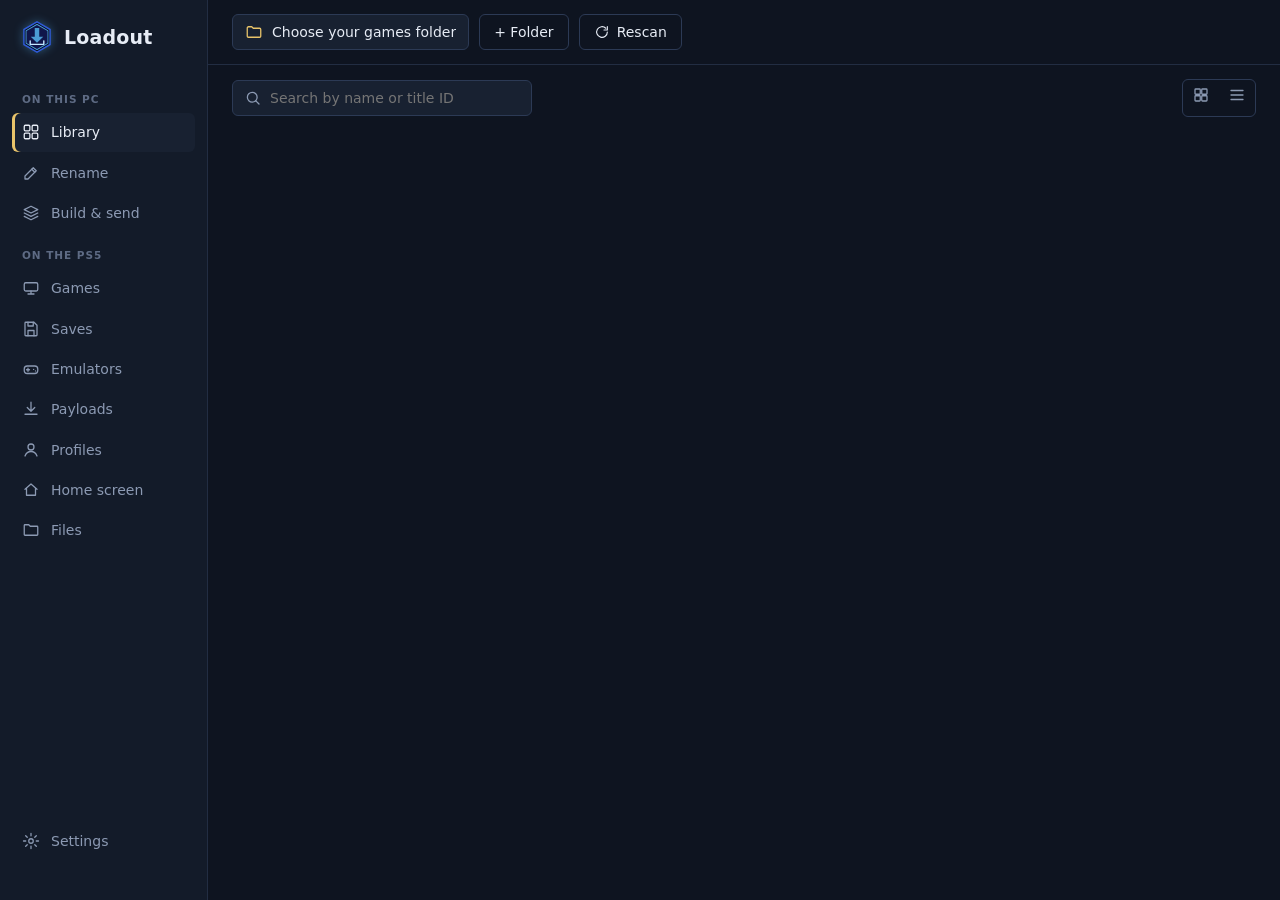
==== commit 983c87d5: "PC icon matches the PS5 app; pick where extracted PS5 games go - app.ico (the EXE, taskbar, tray and" ====
--- a/ui/index.html
+++ b/ui/index.html
@@ -10,7 +10,7 @@
 <div class="shell">
   <nav class="rail" aria-label="Sections">
     <div class="brand">
-      <svg viewBox="0 0 32 32" aria-hidden="true"><path class="tagshape" d="M5 9.5 11 4h16a2 2 0 0 1 2 2v20a2 2 0 0 1-2 2H11l-6-5.5z"/><circle cx="11" cy="16" r="2.4" class="hole"/></svg>
+      <svg viewBox="0 0 32 32" aria-hidden="true" class="emblem"><polygon points="16.00,31.00 3.01,23.50 3.01,8.50 16.00,1.00 28.99,8.50 28.99,23.50" fill="#2F5BD8"/><polygon points="16.00,29.40 4.40,22.70 4.40,9.30 16.00,2.60 27.60,9.30 27.60,22.70" fill="#04060E"/><polygon points="16.00,28.40 5.26,22.20 5.26,9.80 16.00,3.60 26.74,9.80 26.74,22.20" fill="#4B9CD3"/><polygon points="16.00,27.40 6.13,21.70 6.13,10.30 16.00,4.60 25.87,10.30 25.87,21.70" fill="#10164A"/><path d="M13.9 7.6h4.2v8.1h3.8L16 21.4l-5.9-5.7h3.8z" fill="#4B9CD3"/><path d="M9.6 19.6v3.3h12.8v-3.3" fill="none" stroke="#C4E8FF" stroke-width="1.3" stroke-linejoin="round"/></svg>
       <div><b>Loadout</b><span id="ver"></span></div>
     </div>
     <div class="navgroup">On this PC</div>
@@ -343,8 +343,10 @@
           </div>
           <div class="set" data-tab="library" id="watchset">
             <h3>Downloads folder</h3>
-            <p>Loadout checks this folder every few minutes for PS5 games that come in archives (split RAR sets like .rar + .r00, .part01.rar, ZIP or 7z). Once a game has finished downloading, it's extracted with 7-Zip into your games folder under its release name, and the library rescans. Switch games (NSW releases, or .nsp and .xci files) go to the Switch folder of your ROM library (Emulators › ROM library) instead. Movies and anything else are left alone, and so are games already in your library.</p>
+            <p>Loadout checks this folder every few minutes for PS5 games that come in archives (split RAR sets like .rar + .r00, .part01.rar, ZIP or 7z). Once a game has finished downloading, it's extracted with 7-Zip into the games folder you pick below, under its release name, and the library rescans. Switch games (NSW releases, or .nsp and .xci files) go to the Switch folder of your ROM library (Emulators › ROM library) instead. Movies and anything else are left alone, and so are games already in your library.</p>
             <div class="addrow tight"><input id="watchFolder" readonly class="grow" placeholder="No folder picked" spellcheck="false"><button class="btn ghost" id="watchPick">Choose folder</button><button class="btn ghost" id="watchClear">Stop using it</button><button class="btn ghost" id="watchCheck">Check now</button></div>
+            <label class="block">Put PS5 games in
+              <select id="watchDest" class="grow"></select></label>
             <label class="switch"><input type="checkbox" id="watchOn"><span></span>Check it every few minutes</label>
             <label class="switch"><input type="checkbox" id="autoSendRoms"><span></span>Send new Switch games to ProsperoEden on the PS5 <small>once a Switch game from this folder is in your ROM library, it's sent to ProsperoEden's games folder on the PS5 too, the way Download in the PS5 app does. Off, it waits in the ROM library until you pick it on the PS5</small></label>
             <label class="switch"><input type="checkbox" id="watchRecycle"><span></span>Send the archives to the Recycle Bin once a game is extracted <small>off, they stay where they are; Loadout remembers what it extracted and won't do it twice</small></label>
--- a/ui/app.css
+++ b/ui/app.css
@@ -35,8 +35,7 @@
 .rail { background: var(--ink-2); border-right: 1px solid var(--line-soft); display: flex; flex-direction: column; padding: 18px 12px; gap: 2px; }
 .brand { display: flex; align-items: center; gap: 10px; padding: 2px 8px 22px; }
 .brand svg { width: 30px; height: 30px; stroke: none; }
-.brand .tagshape { fill: var(--manila); }
-.brand .hole { fill: var(--ink-2); }
+.brand .emblem { width: 34px; height: 34px; filter: drop-shadow(0 0 5px rgba(75, 156, 211, .45)); }
 .brand b { display: block; font: 600 19px/1 var(--display); letter-spacing: .01em; }
 .brand span { font-size: 12px; color: var(--faint); }
 .navbtn { display: flex; align-items: center; gap: 11px; padding: 9px 10px; border-radius: var(--r-s); color: var(--muted); text-align: left; }
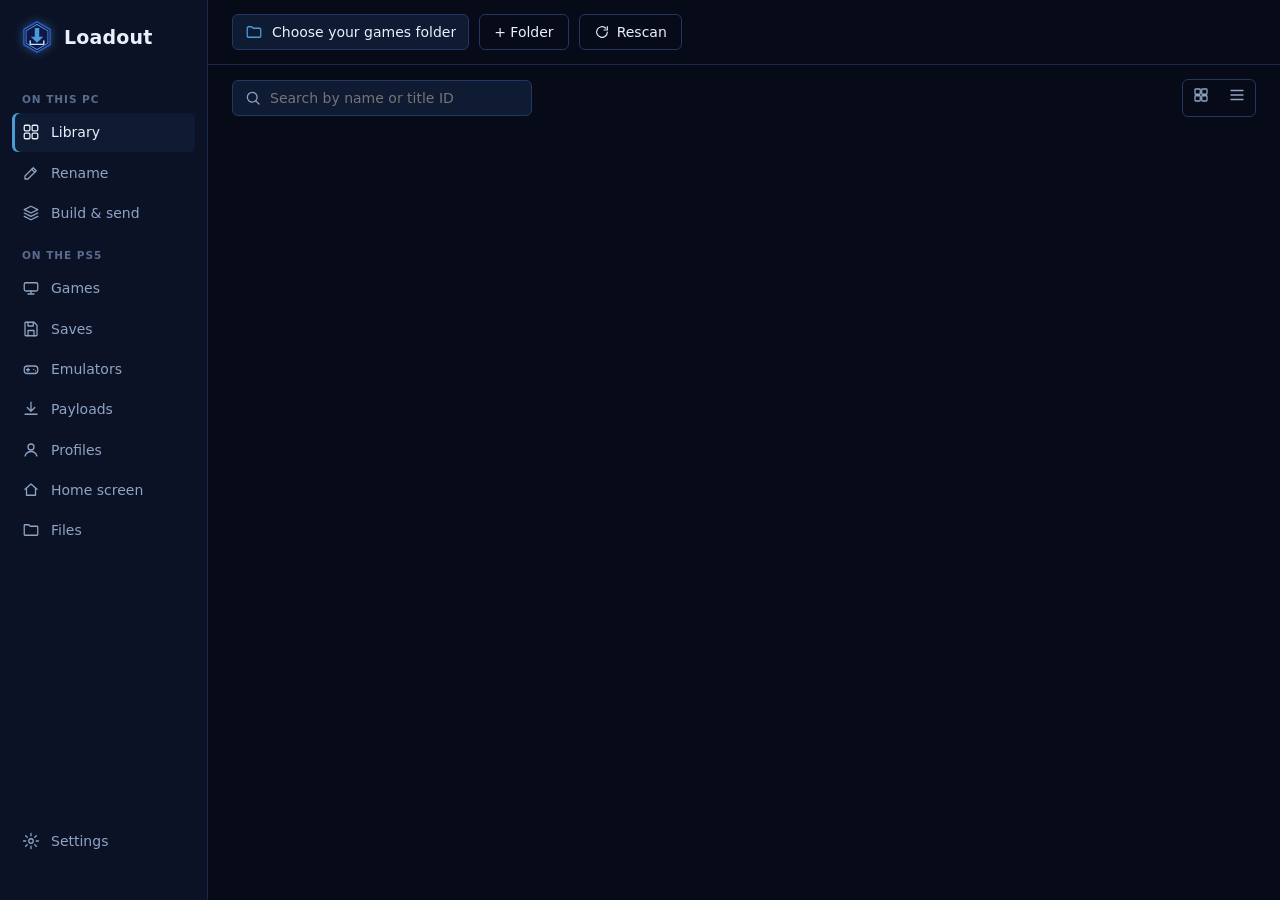
==== commit d9e1cad7: "Flag games that need a backport by their SDK; stop orphaned extractions Backports: what decides whet" ====
--- a/ui/index.html
+++ b/ui/index.html
@@ -288,7 +288,7 @@
           </div>
           <div class="set" data-tab="ps5">
             <h3>My PS5 firmware</h3>
-            <p>Games that need a newer firmware than yours get a coral tag in the library.</p>
+            <p>Games built for a newer firmware than yours, with no fakelib folder to backport them, get a coral "Needs backport" tag in the library.</p>
             <input id="fw" placeholder="e.g. 9.60" inputmode="decimal" class="short">
           </div>
           <div class="set" data-tab="send">
--- a/ui/app.css
+++ b/ui/app.css
@@ -1,18 +1,18 @@
 :root {
-  --ink: #0E1420;
-  --ink-2: #131B29;
-  --surface: #182131;
-  --raised: #22304A;
-  --line: #2C3A55;
-  --line-soft: #222D42;
-  --text: #E7ECF5;
-  --muted: #8C9AB3;
-  --faint: #5E6B84;
-  --manila: #E9C46A;
-  --manila-ink: #3A2E0E;
+  --ink: #070B18;
+  --ink-2: #0B1226;
+  --surface: #0F1A33;
+  --raised: #17244A;
+  --line: #253663;
+  --line-soft: #1A2748;
+  --text: #E8F1FB;
+  --muted: #8FA3C4;
+  --faint: #5A6B8E;
+  --accent: #4B9CD3;
+  --accent-ink: #04121F;
   --mint: #5BC8A0;
   --coral: #EF6F6C;
-  --sky: #59B8F0;
+  --sky: #8FD8FF;
   --lilac: #C3A6F2;
   --display: "Bahnschrift", "DIN Alternate", "Barlow", "Segoe UI Variable Display", "Segoe UI", system-ui, sans-serif;
   --body: "Segoe UI Variable Text", "Segoe UI", system-ui, sans-serif;
@@ -26,7 +26,7 @@
 svg { width: 18px; height: 18px; fill: none; stroke: currentColor; stroke-width: 1.7; stroke-linecap: round; stroke-linejoin: round; flex: none; }
 button { font: inherit; color: inherit; background: none; border: 0; cursor: pointer; }
 input { font: inherit; color: inherit; }
-:focus-visible { outline: 2px solid var(--manila); outline-offset: 2px; }
+:focus-visible { outline: 2px solid var(--accent); outline-offset: 2px; }
 [hidden] { display: none !important; }
 
 .shell { display: grid; grid-template-columns: 208px 1fr; height: 100vh; }
@@ -40,25 +40,25 @@
 .brand span { font-size: 12px; color: var(--faint); }
 .navbtn { display: flex; align-items: center; gap: 11px; padding: 9px 10px; border-radius: var(--r-s); color: var(--muted); text-align: left; }
 .navbtn:hover { color: var(--text); background: var(--surface); }
-.navbtn[aria-current="page"] { color: var(--text); background: var(--surface); box-shadow: inset 3px 0 0 var(--manila); }
+.navbtn[aria-current="page"] { color: var(--text); background: var(--surface); box-shadow: inset 3px 0 0 var(--accent); }
 .navbtn span { flex: 1; }
-.navbtn em { font: 12px var(--mono); font-style: normal; color: var(--manila); }
+.navbtn em { font: 12px var(--mono); font-style: normal; color: var(--accent); }
 .rail-foot { margin-top: auto; padding: 10px; font-size: 12px; color: var(--faint); }
 
 /* ---------- main ---------- */
 .main { display: flex; flex-direction: column; min-width: 0; min-height: 0; height: 100vh; overflow: hidden; position: relative; }
 .folderbar { display: flex; align-items: center; gap: 10px; padding: 14px 24px; border-bottom: 1px solid var(--line-soft); }
 .folder { display: flex; align-items: center; gap: 9px; max-width: 52%; padding: 7px 12px; border-radius: var(--r-s); background: var(--surface); border: 1px solid var(--line); color: var(--text); }
-.folder:hover { border-color: var(--manila); }
+.folder:hover { border-color: var(--accent); }
 .folder span { white-space: nowrap; overflow: hidden; text-overflow: ellipsis; }
-.folder svg { color: var(--manila); }
+.folder svg { color: var(--accent); }
 .folder.small { max-width: 46%; }
 .stats { margin-left: auto; display: flex; gap: 22px; color: var(--muted); font-size: 13px; }
 .stats b { color: var(--text); font: 600 17px var(--display); margin-right: 5px; }
 
 .btn { display: inline-flex; align-items: center; gap: 7px; padding: 7px 14px; border-radius: var(--r-s); border: 1px solid var(--line); white-space: nowrap; }
 .btn:hover { border-color: var(--muted); }
-.btn.primary { background: var(--manila); color: var(--manila-ink); border-color: var(--manila); font-weight: 600; }
+.btn.primary { background: var(--accent); color: var(--accent-ink); border-color: var(--accent); font-weight: 600; }
 .btn.primary:hover { filter: brightness(1.07); }
 .btn.danger { border-color: var(--coral); color: var(--coral); }
 .btn:disabled { opacity: .45; cursor: default; filter: none; }
@@ -85,7 +85,7 @@
 
 /* ---------- tags (the signature element) ---------- */
 .tag {
-  --tc: var(--manila); --tt: var(--manila-ink);
+  --tc: var(--accent); --tt: var(--accent-ink);
   display: inline-flex; align-items: center; height: 22px; padding: 0 9px 0 15px;
   background: var(--tc); color: var(--tt); font: 600 12px/1 var(--display); letter-spacing: .02em; white-space: nowrap;
   clip-path: polygon(7px 0, 100% 0, 100% 100%, 7px 100%, 0 50%);
@@ -96,7 +96,7 @@
 .tag.mint { --tc: var(--mint); --tt: #0B2A20; }
 .tag.coral { --tc: var(--coral); --tt: #3A0E0D; }
 .tag.sky { --tc: var(--sky); --tt: #0A2638; }
-.tag.dim { --tc: #3A4867; --tt: var(--text); }
+.tag.dim { --tc: #2A3B66; --tt: var(--text); }
 
 /* ---------- grid ---------- */
 .grid { display: grid; grid-template-columns: repeat(auto-fill, minmax(208px, 1fr)); gap: 22px 18px; padding: 4px 24px 32px; }
@@ -118,12 +118,12 @@
 .tile .actions .btn.wide { flex: 1; justify-content: center; min-width: 0; overflow: hidden; }
 .tile .actions .btn.icon { flex: none; }
 .btn.built { border-color: rgba(91,200,160,.45); color: var(--mint); }
-.btn.make { border-color: rgba(233,196,106,.55); color: var(--manila); }
-.btn.make:hover { background: var(--manila); color: var(--manila-ink); border-color: var(--manila); }
+.btn.make { border-color: rgba(75,156,211,.55); color: var(--accent); }
+.btn.make:hover { background: var(--accent); color: var(--accent-ink); border-color: var(--accent); }
 .btn.icon { padding: 5px 7px; }
 .btn.icon svg { width: 16px; height: 16px; }
 .mini { height: 3px; background: var(--line); margin: 0 13px 12px; border-radius: 2px; overflow: hidden; }
-.mini i { display: block; height: 100%; background: var(--manila); transition: width .3s; }
+.mini i { display: block; height: 100%; background: var(--accent); transition: width .3s; }
 
 /* ---------- list layout ---------- */
 .grid.list { display: block; padding: 0 24px 32px; }
@@ -147,7 +147,7 @@
 .drawer.open { transform: none; }
 .scrim { position: fixed; inset: 0; background: rgba(5,8,14,.5); opacity: 0; pointer-events: none; transition: opacity .2s; z-index: 19; }
 .scrim.open { opacity: 1; pointer-events: auto; }
-.drawer .x { position: absolute; top: 12px; right: 12px; z-index: 2; padding: 6px; border-radius: 50%; background: rgba(14,20,32,.7); }
+.drawer .x { position: absolute; top: 12px; right: 12px; z-index: 2; padding: 6px; border-radius: 50%; background: rgba(7,11,24,.7); }
 .drawer .hero { position: relative; height: 260px; background: var(--raised); overflow: hidden; display: grid; place-items: center; }
 .drawer .hero .bg { position: absolute; inset: -30px; width: calc(100% + 60px); height: calc(100% + 60px); object-fit: cover; filter: blur(28px) saturate(1.2) brightness(.55); z-index: 0; }
 .drawer .hero .fg { position: relative; z-index: 1; width: 196px; height: 196px; object-fit: cover; border-radius: var(--r-m); box-shadow: 0 14px 40px rgba(0,0,0,.5); }
@@ -167,24 +167,24 @@
 input[type="search"], input:not([type]), .short, #pattern, #fw, #ignoreName, .namefix input {
   background: var(--surface); border: 1px solid var(--line); border-radius: var(--r-s); padding: 7px 11px; outline: none;
 }
-input:not([type]):focus, #pattern:focus { border-color: var(--manila); }
+input:not([type]):focus, #pattern:focus { border-color: var(--accent); }
 .short { width: 120px; }
 .switch { display: flex; align-items: center; gap: 10px; cursor: pointer; color: var(--text); }
 .switch small { color: var(--muted); font-size: 12.5px; }
 .switch input { position: absolute; opacity: 0; width: 0; }
 .switch span { width: 34px; height: 20px; border-radius: 999px; background: var(--line); position: relative; flex: none; transition: background .15s; }
 .switch span::after { content: ""; position: absolute; top: 3px; left: 3px; width: 14px; height: 14px; border-radius: 50%; background: var(--text); transition: transform .15s; }
-.switch input:checked + span { background: var(--manila); }
-.switch input:checked + span::after { transform: translateX(14px); background: var(--manila-ink); }
-.switch input:focus-visible + span { outline: 2px solid var(--manila); outline-offset: 2px; }
+.switch input:checked + span { background: var(--accent); }
+.switch input:checked + span::after { transform: translateX(14px); background: var(--accent-ink); }
+.switch input:focus-visible + span { outline: 2px solid var(--accent); outline-offset: 2px; }
 .check { display: inline-flex; cursor: pointer; }
 .check input { position: absolute; opacity: 0; width: 0; }
 .check span { width: 17px; height: 17px; border-radius: 4px; border: 1.5px solid var(--faint); display: grid; place-items: center; }
-.check input:checked + span { background: var(--manila); border-color: var(--manila); }
-.check input:checked + span::after { content: ""; width: 8px; height: 4px; border: 2px solid var(--manila-ink); border-top: 0; border-right: 0; transform: rotate(-45deg) translate(1px,-1px); }
-.check input:indeterminate + span::after { content: ""; width: 8px; height: 2px; background: var(--manila); }
+.check input:checked + span { background: var(--accent); border-color: var(--accent); }
+.check input:checked + span::after { content: ""; width: 8px; height: 4px; border: 2px solid var(--accent-ink); border-top: 0; border-right: 0; transform: rotate(-45deg) translate(1px,-1px); }
+.check input:indeterminate + span::after { content: ""; width: 8px; height: 2px; background: var(--accent); }
 .check input:disabled + span { opacity: .3; }
-.check input:focus-visible + span { outline: 2px solid var(--manila); outline-offset: 2px; }
+.check input:focus-visible + span { outline: 2px solid var(--accent); outline-offset: 2px; }
 
 /* ---------- rename + build ---------- */
 .panel { margin: 18px 24px 10px; padding: 16px 18px; border-radius: var(--r-m); background: var(--surface); border: 1px solid var(--line-soft); }
@@ -203,7 +203,7 @@
 .listhead.build { grid-template-columns: 30px minmax(0,1fr) 80px minmax(0,1.1fr) 58px 250px; }
 .row { display: grid; grid-template-columns: 30px minmax(0,1fr) 22px minmax(0,1.2fr) 220px; gap: 10px; align-items: center; padding: 9px 24px 9px 30px; border-bottom: 1px solid var(--line-soft); }
 .row.build { grid-template-columns: 30px minmax(0,1fr) 80px minmax(0,1.1fr) 58px 250px; }
-.row:hover { background: rgba(34,48,74,.35); }
+.row:hover { background: rgba(23,36,74,.35); }
 .row .old { color: var(--muted); overflow: hidden; text-overflow: ellipsis; white-space: nowrap; }
 .row .new { overflow: hidden; text-overflow: ellipsis; white-space: nowrap; }
 .row .new.same { color: var(--faint); }
@@ -212,13 +212,13 @@
 .row .st { font-size: 12.5px; color: var(--muted); display: flex; align-items: center; gap: 6px; min-width: 0; }
 .row .st span { overflow: hidden; text-overflow: ellipsis; white-space: nowrap; }
 .row .st.ok { color: var(--mint); }
-.row .st.warn { color: var(--manila); }
+.row .st.warn { color: var(--accent); }
 .row .st.bad { color: var(--coral); }
 .row .namebtn { text-align: left; overflow: hidden; text-overflow: ellipsis; white-space: nowrap; }
-.row .namebtn:hover { color: var(--manila); }
+.row .namebtn:hover { color: var(--accent); }
 .row .kind { font-size: 11.5px; color: var(--faint); margin-left: 6px; }
 .row .bar { height: 4px; border-radius: 2px; background: var(--line); overflow: hidden; flex: 1; max-width: 90px; }
-.row .bar i { display: block; height: 100%; background: var(--manila); }
+.row .bar i { display: block; height: 100%; background: var(--accent); }
 .row .gname { display: flex; align-items: center; gap: 10px; min-width: 0; }
 .row .gname img, .row .gname .ph { width: 30px; height: 30px; border-radius: 5px; object-fit: cover; flex: none; background: var(--raised); }
 .row .gname b { font-weight: 500; overflow: hidden; text-overflow: ellipsis; white-space: nowrap; }
@@ -237,7 +237,7 @@
 .dock .what { font: 600 14px var(--display); overflow: hidden; text-overflow: ellipsis; white-space: nowrap; }
 .dock .what small { font: 13px var(--body); color: var(--muted); margin-left: 8px; }
 .dock .track { grid-column: 1 / -1; height: 6px; border-radius: 3px; background: var(--line); overflow: hidden; }
-.dock .track i { display: block; height: 100%; background: var(--manila); transition: width .25s; }
+.dock .track i { display: block; height: 100%; background: var(--accent); transition: width .25s; }
 .dock .file { color: var(--faint); font-size: 12px; overflow: hidden; text-overflow: ellipsis; white-space: nowrap; }
 
 /* ---------- settings ---------- */
@@ -310,18 +310,18 @@
 .row .dest .crumb.tail { flex: 0 1 auto; margin-left: 6px; }
 .row .dest .crumb.tail::before { content: "› "; color: var(--faint); }
 .row .dest .crumb.tail::after { content: none; }
-.dnote { margin-top: 4px; font-size: 12.5px; color: var(--manila); }
-.stats .measuring { color: var(--manila); }
+.dnote { margin-top: 4px; font-size: 12.5px; color: var(--accent); }
+.stats .measuring { color: var(--accent); }
 
 .mini.verifying i, .row .bar.verifying i { background: var(--mint); }
 .mini.sending i, .row .bar.sending i { background: var(--sky); }
-.btn.icon.sent { color: var(--sky); border-color: rgba(89,184,240,.45); }
+.btn.icon.sent { color: var(--sky); border-color: rgba(143,216,255,.45); }
 .btn.icon[data-act="send1"]:hover { color: var(--sky); border-color: var(--sky); }
 .ps5grid { display: flex; gap: 12px; flex-wrap: wrap; margin-bottom: 12px; }
 .ps5grid label, label.block { display: flex; flex-direction: column; gap: 5px; font-size: 13px; color: var(--muted); }
 #ps5ip { width: 200px; } .port { width: 90px; }
 #ps5ip, #ps5port, #ps5dir { background: var(--surface); border: 1px solid var(--line); border-radius: var(--r-s); padding: 7px 11px; outline: none; color: var(--text); font-family: var(--mono); font-size: 13.5px; }
-#ps5ip:focus, #ps5port:focus, #ps5dir:focus { border-color: var(--manila); }
+#ps5ip:focus, #ps5port:focus, #ps5dir:focus { border-color: var(--accent); }
 .addrow.tight { margin-top: 0; }
 .grow { flex: 1; min-width: 220px; }
 .quick { display: flex; gap: 6px; flex-wrap: wrap; margin: 10px 0 4px; }
@@ -335,16 +335,16 @@
 .ftplist li + li { border-top: 1px solid var(--line-soft); }
 .ftplist button { display: flex; align-items: center; gap: 9px; width: 100%; padding: 8px 12px; text-align: left; }
 .ftplist button:hover { background: var(--raised); }
-.ftplist button svg { color: var(--manila); width: 16px; height: 16px; }
+.ftplist button svg { color: var(--accent); width: 16px; height: 16px; }
 .ftplist li:first-child button svg[viewBox] { }
 .ftplist .none { padding: 10px 12px; color: var(--faint); }
 .modal .mono { font-family: var(--mono); color: var(--text); font-size: 13px; }
-.warnline { color: var(--manila) !important; font-size: 13px; }
+.warnline { color: var(--accent) !important; font-size: 13px; }
 .hint2 { font-size: 12.5px; margin-top: 8px !important; }
 
-.btn.sendps5 { border-color: rgba(89,184,240,.55); color: var(--sky); }
+.btn.sendps5 { border-color: rgba(143,216,255,.55); color: var(--sky); }
 .btn.sendps5:hover { background: var(--sky); color: #0A2638; border-color: var(--sky); }
-.btn.onps5 { border-color: rgba(89,184,240,.3); color: var(--sky); }
+.btn.onps5 { border-color: rgba(143,216,255,.3); color: var(--sky); }
 
 /* per-game "send to PS5" switch on the Build screen */
 .mini-switch, .sendhead { display: inline-flex; align-items: center; gap: 6px; cursor: pointer; }
@@ -355,7 +355,7 @@
 .mini-switch input:checked + span::after, .sendhead input:checked + span::after { transform: translateX(12px); background: #0A2638; }
 .mini-switch input:disabled + span, .sendhead input:disabled + span { opacity: .35; cursor: default; }
 .mini-switch input:focus-visible + span, .sendhead input:focus-visible + span { outline: 2px solid var(--sky); outline-offset: 2px; }
-.sendhead input:indeterminate + span { background: rgba(89,184,240,.45); }
+.sendhead input:indeterminate + span { background: rgba(143,216,255,.45); }
 .row .st.two { flex-direction: column; align-items: flex-start; gap: 3px; }
 .row .st .line { display: flex; align-items: center; gap: 6px; max-width: 100%; }
 .row .st .line.send { color: var(--sky); }
@@ -371,7 +371,7 @@
 .dock .dockstop { position: absolute; right: 24px; top: 12px; }
 
 #ps5result { flex-basis: 100%; max-width: 80ch; line-height: 1.5; }
-#ps5result.warnres { color: var(--manila); }
+#ps5result.warnres { color: var(--accent); }
 
 /* PS5 drives */
 .drives { margin: 14px 0 6px; }
@@ -379,13 +379,13 @@
 .btn.sm { padding: 4px 10px; font-size: 12.5px; }
 .drive { display: grid; grid-template-columns: 18px minmax(0, 1fr) 140px 150px; align-items: center; gap: 12px; padding: 10px 12px; border: 1px solid var(--line-soft); border-radius: var(--r-s); margin-bottom: 6px; cursor: pointer; }
 .drive:hover { border-color: var(--line); }
-.drive.on { border-color: rgba(89,184,240,.55); background: rgba(89,184,240,.06); }
+.drive.on { border-color: rgba(143,216,255,.55); background: rgba(143,216,255,.06); }
 .drive input { position: absolute; opacity: 0; pointer-events: none; }
 .drive .dot { width: 14px; height: 14px; border-radius: 50%; border: 2px solid var(--faint); }
 .drive.on .dot { border-color: var(--sky); background: radial-gradient(var(--sky) 0 3px, transparent 4px); }
-.drive input:focus-visible + .dot { outline: 2px solid var(--manila); outline-offset: 2px; }
+.drive input:focus-visible + .dot { outline: 2px solid var(--accent); outline-offset: 2px; }
 .drive .dname { font-size: 13.5px; min-width: 0; }
-.drive .dname small { color: var(--manila); font-size: 11.5px; margin-left: 4px; }
+.drive .dname small { color: var(--accent); font-size: 11.5px; margin-left: 4px; }
 .drive .dname i { display: block; font-style: normal; font-family: var(--mono); font-size: 11.5px; color: var(--faint); overflow: hidden; text-overflow: ellipsis; white-space: nowrap; }
 .drive .dbar { height: 6px; border-radius: 3px; background: var(--raised); overflow: hidden; }
 .drive .dbar i { display: block; height: 100%; background: var(--sky); }
@@ -439,8 +439,8 @@
 .pcchip i { font-style: normal; color: var(--muted); }
 .pcchip svg { width: 14px; height: 14px; color: var(--mint); }
 .pcchip.on { border-color: rgba(91,200,160,.5); background: rgba(91,200,160,.08); }
-.pcchip.setup { border-color: var(--manila); }
-.pcchip.setup i { color: var(--manila); }
+.pcchip.setup { border-color: var(--accent); }
+.pcchip.setup i { color: var(--accent); }
 .pcchip.bad { border-style: dashed; color: var(--faint); }
 .pcchip.bad i { color: var(--coral); }
 button.pcchip:hover { background: var(--raised); }
@@ -457,8 +457,8 @@
 .plist { display: flex; flex-direction: column; gap: 4px; }
 .pchoice { display: flex; align-items: center; gap: 10px; padding: 6px 10px; border-radius: var(--r-s); border: 1px solid transparent; cursor: pointer; font-size: 13px; min-width: 0; }
 .pchoice:hover { background: var(--raised); }
-.pchoice.on { border-color: rgba(233,196,106,.5); background: rgba(233,196,106,.06); }
-.pchoice input { accent-color: var(--manila); flex: none; margin: 0; }
+.pchoice.on { border-color: rgba(75,156,211,.5); background: rgba(75,156,211,.06); }
+.pchoice input { accent-color: var(--accent); flex: none; margin: 0; }
 .pchoice span { overflow: hidden; text-overflow: ellipsis; white-space: nowrap; }
 .pchoice .own { color: var(--muted); }
 .nameedit .custom { margin-top: 8px; }
@@ -510,20 +510,20 @@
 .spotbody { position: absolute; inset: 0; display: flex; align-items: flex-end; gap: 20px; padding: 26px 30px; max-width: 760px; }
 .spotcover { width: 128px; height: 128px; border-radius: 10px; object-fit: cover; box-shadow: 0 12px 34px rgba(0,0,0,.55); flex: none; }
 .spottext { min-width: 0; }
-.spot .eyebrow { font-size: 11px; letter-spacing: .1em; text-transform: uppercase; color: var(--manila); font-weight: 600; }
+.spot .eyebrow { font-size: 11px; letter-spacing: .1em; text-transform: uppercase; color: var(--accent); font-weight: 600; }
 .spot h2 { margin: 4px 0 6px; font: 700 30px/1.1 var(--display); color: #fff; text-shadow: 0 2px 16px rgba(0,0,0,.4); }
 .spot .by { color: rgba(231,236,245,.8); font-size: 13.5px; display: flex; align-items: center; gap: 8px; flex-wrap: wrap; }
 .spot p { margin: 10px 0 0; color: rgba(231,236,245,.78); font-size: 13.5px; line-height: 1.5; display: -webkit-box; -webkit-line-clamp: 4; -webkit-box-orient: vertical; overflow: hidden; max-width: 600px; }
 .spotbtns { display: flex; gap: 8px; margin-top: 14px; }
 .spotdots { position: absolute; right: 22px; bottom: 18px; display: flex; gap: 6px; }
 .spotdots button { width: 8px; height: 8px; border-radius: 50%; background: rgba(255,255,255,.35); padding: 0; }
-.spotdots button[aria-pressed="true"] { background: var(--manila); width: 20px; border-radius: 4px; }
+.spotdots button[aria-pressed="true"] { background: var(--accent); width: 20px; border-radius: 4px; }
 .stars { position: relative; display: inline-block; font-size: 13px; letter-spacing: 1px; line-height: 1; }
 .stars .s0 { color: rgba(255,255,255,.2); }
-.stars .s1 { position: absolute; left: 0; top: 0; overflow: hidden; white-space: nowrap; color: var(--manila); }
+.stars .s1 { position: absolute; left: 0; top: 0; overflow: hidden; white-space: nowrap; color: var(--accent); }
 .snum { font-weight: 600; color: var(--text); font-size: 13px; }
 .tile .byl { font-size: 12px; color: var(--muted); margin: -2px 0 6px; display: flex; gap: 8px; align-items: center; white-space: nowrap; overflow: hidden; }
-.tile .byl .star { color: var(--manila); }
+.tile .byl .star { color: var(--accent); }
 .drawer { width: min(620px, 94vw); }
 .drawer .hero.wide { height: 300px; place-items: end start; padding: 0 22px 18px; }
 .drawer .hero.wide .art { position: absolute; inset: 0; width: 100%; height: 100%; object-fit: cover; z-index: 0; }
@@ -545,7 +545,7 @@
 .shots img { display: block; width: 200px; height: 112px; object-fit: cover; transition: transform .2s; }
 .shots button:hover img { transform: scale(1.04); }
 .storelinks { display: flex; gap: 14px; margin-top: 12px; }
-.linkbtn { padding: 0; color: var(--sky); font-size: 12.5px; text-decoration: underline; text-decoration-color: rgba(89,184,240,.4); text-underline-offset: 3px; }
+.linkbtn { padding: 0; color: var(--sky); font-size: 12.5px; text-decoration: underline; text-decoration-color: rgba(143,216,255,.4); text-underline-offset: 3px; }
 .muted.small { font-size: 12.5px; margin: 8px 0 0; }
 .modal .card:has(.bigshot) { width: min(1100px, 94vw); max-width: none; }
 .bigshot { display: block; width: 100%; border-radius: 8px; }
@@ -576,8 +576,8 @@
 /* saves */
 .row.sv { grid-template-columns: minmax(0,1fr) 90px 230px 220px; }
 .row.sv .svwhen { color: var(--muted); font-size: 12.5px; }
-.row.sv .svwhen em { font-style: normal; color: var(--manila); }
-.row.sv .svauto { color: var(--manila); }
+.row.sv .svwhen em { font-style: normal; color: var(--accent); }
+.row.sv .svauto { color: var(--accent); }
 .svhead { margin: 18px 24px 6px; font: 600 12px/1 var(--body, inherit); letter-spacing: .08em; text-transform: uppercase; color: var(--faint); }
 .empty.small { padding: 18px 24px; text-align: left; }
 .toolbar .grow { flex: 1; }
@@ -607,13 +607,13 @@
 .setwrap > .scroll { flex: 1; min-width: 0; }
 .setnav { flex: none; width: 210px; padding: 18px 10px 18px 16px; display: flex; flex-direction: column; gap: 2px; border-right: 1px solid var(--line-soft); }
 .setnav button { text-align: left; padding: 9px 12px; border-radius: 8px; color: var(--muted); font-size: 13.5px; }
-.setnav button:hover { background: var(--raised); color: var(--text, #e7ecf5); }
-.setnav button[aria-current] { background: var(--raised); color: #fff; font-weight: 600; box-shadow: inset 3px 0 0 var(--manila); }
+.setnav button:hover { background: var(--raised); color: var(--text, #E8F1FB); }
+.setnav button[aria-current] { background: var(--raised); color: #fff; font-weight: 600; box-shadow: inset 3px 0 0 var(--accent); }
 #view-settings .set[hidden] { display: none; }
 #view-settings .set:first-of-type, #view-settings .set { padding-top: 18px; }
 .resultline { display: block; margin-top: 10px; min-height: 1.2em; line-height: 1.5; }
 .resultline:empty { display: none; }
-@media (max-width: 860px) { .setwrap { flex-direction: column; } .setnav { width: auto; flex-direction: row; flex-wrap: wrap; border-right: 0; border-bottom: 1px solid var(--line-soft); padding: 10px 16px; } .setnav button[aria-current] { box-shadow: inset 0 -3px 0 var(--manila); } }
+@media (max-width: 860px) { .setwrap { flex-direction: column; } .setnav { width: auto; flex-direction: row; flex-wrap: wrap; border-right: 0; border-bottom: 1px solid var(--line-soft); padding: 10px 16px; } .setnav button[aria-current] { box-shadow: inset 0 -3px 0 var(--accent); } }
 /* settings switches: the explanation sits under the label, not beside it */
 #view-settings .switch, #view-payloads .switch { flex-wrap: wrap; align-items: flex-start; row-gap: 2px; margin-top: 12px; }
 #view-settings .switch span, #view-payloads .switch span { margin-top: 1px; }
@@ -626,13 +626,13 @@
 .scanrep pre { margin: 10px 0; padding: 12px; background: var(--raised); border-radius: 8px; font-size: 12px; white-space: pre-wrap; word-break: break-word; max-height: 320px; overflow: auto; user-select: text; }
 
 .fxhelp { margin: 0 24px 8px; padding: 12px 14px; background: var(--raised); border-radius: 10px; color: var(--muted); font-size: 13px; line-height: 1.55; }
-.fxhelp b { color: var(--text, #e7ecf5); font-weight: 600; }
+.fxhelp b { color: var(--text, #E8F1FB); font-weight: 600; }
 .fxhelp[hidden] { display: none; }
 
 /* emulators */
 .emugrid { display: grid; grid-template-columns: repeat(auto-fill, minmax(300px, 1fr)); gap: 14px; padding: 6px 24px 24px; }
 .emucard { display: flex; align-items: center; gap: 14px; padding: 14px; text-align: left; background: var(--raised); border: 1px solid var(--line-soft); border-radius: 12px; }
-.emucard:hover { border-color: var(--manila); }
+.emucard:hover { border-color: var(--accent); }
 .emucard img, .emucard .ph, .emuhead img, .emuhead .ph { width: 64px; height: 64px; border-radius: 12px; object-fit: cover; flex: none; background: var(--line); display: grid; place-items: center; font-weight: 700; color: var(--muted); }
 .emutxt { display: flex; flex-direction: column; gap: 2px; min-width: 0; }
 .emutxt b { font-size: 15px; font-weight: 600; }
@@ -660,7 +660,7 @@
 .autoname { display: flex; flex-direction: column; gap: 2px; min-width: 0; }
 .autoname small { color: var(--muted); font-size: 12px; }
 .autover { font-family: var(--mono, monospace); font-size: 12.5px; }
-.autook { color: var(--mint, #6fcf97); } .autonew { color: var(--manila); } .autobad { color: var(--coral); }
+.autook { color: var(--mint, #6fcf97); } .autonew { color: var(--accent); } .autobad { color: var(--coral); }
 .autost { font-size: 12.5px; }
 
 .settings.wide { max-width: 900px; }
@@ -676,7 +676,7 @@
 .emutabrow .emutabs { flex: 1; }
 .emuseg { margin-left: auto; margin-top: 10px; }
 
-.autotag { font-size: 10.5px; font-weight: 600; letter-spacing: .05em; text-transform: uppercase; color: var(--manila-ink, #1b1405); background: var(--manila); border-radius: 4px; padding: 1px 6px; margin-left: 6px; vertical-align: 1px; }
+.autotag { font-size: 10.5px; font-weight: 600; letter-spacing: .05em; text-transform: uppercase; color: var(--accent-ink, #04121F); background: var(--accent); border-radius: 4px; padding: 1px 6px; margin-left: 6px; vertical-align: 1px; }
 
 /* tidy-up: grouped menu, quieter header on PS5 tabs */
 .navgroup { margin: 14px 10px 4px; font-size: 10.5px; font-weight: 600; letter-spacing: .09em; text-transform: uppercase; color: var(--faint); }
@@ -713,7 +713,7 @@
 .homegrid.small { grid-template-columns: repeat(auto-fill, minmax(96px, 1fr)); opacity: .8; }
 .homeph { display: grid; place-items: center; } .homeph span { font: 700 26px/1 var(--display); color: var(--faint); letter-spacing: .04em; }
 .homegrid { grid-template-columns: repeat(auto-fill, minmax(120px, 1fr)); }
-.tag.gold { --tc: var(--manila); --tt: #3A2E0E; }
+.tag.gold { --tc: var(--accent); --tt: #04121F; }
 .emuinfo { text-align: left; }
 .modal .card:has(.emuinfo), .modal .card:has(.fwdform) { width: min(640px, 94vw); }
 .emuinfohead { display: flex; gap: 14px; align-items: center; margin-bottom: 12px; }
@@ -739,5 +739,5 @@
 .cheatset ul { margin: 4px 0 0; padding-left: 18px; columns: 2; column-gap: 24px; font-size: 13.5px; }
 .cheatset li { break-inside: avoid; }
 #view-emu { position: relative; }
-#view-emu.dropping::after { content: "Drop to add to this emulator"; position: absolute; inset: 12px; z-index: 30; display: grid; place-items: center; border: 2px dashed var(--manila); border-radius: 16px; background: rgba(14,20,32,.86); color: var(--manila); font: 600 20px var(--display); pointer-events: none; }
+#view-emu.dropping::after { content: "Drop to add to this emulator"; position: absolute; inset: 12px; z-index: 30; display: grid; place-items: center; border: 2px dashed var(--accent); border-radius: 16px; background: rgba(7,11,24,.86); color: var(--accent); font: 600 20px var(--display); pointer-events: none; }
 #awakeNotes { margin: 6px 0 0; } #awakeNotes p { margin: 4px 0; }
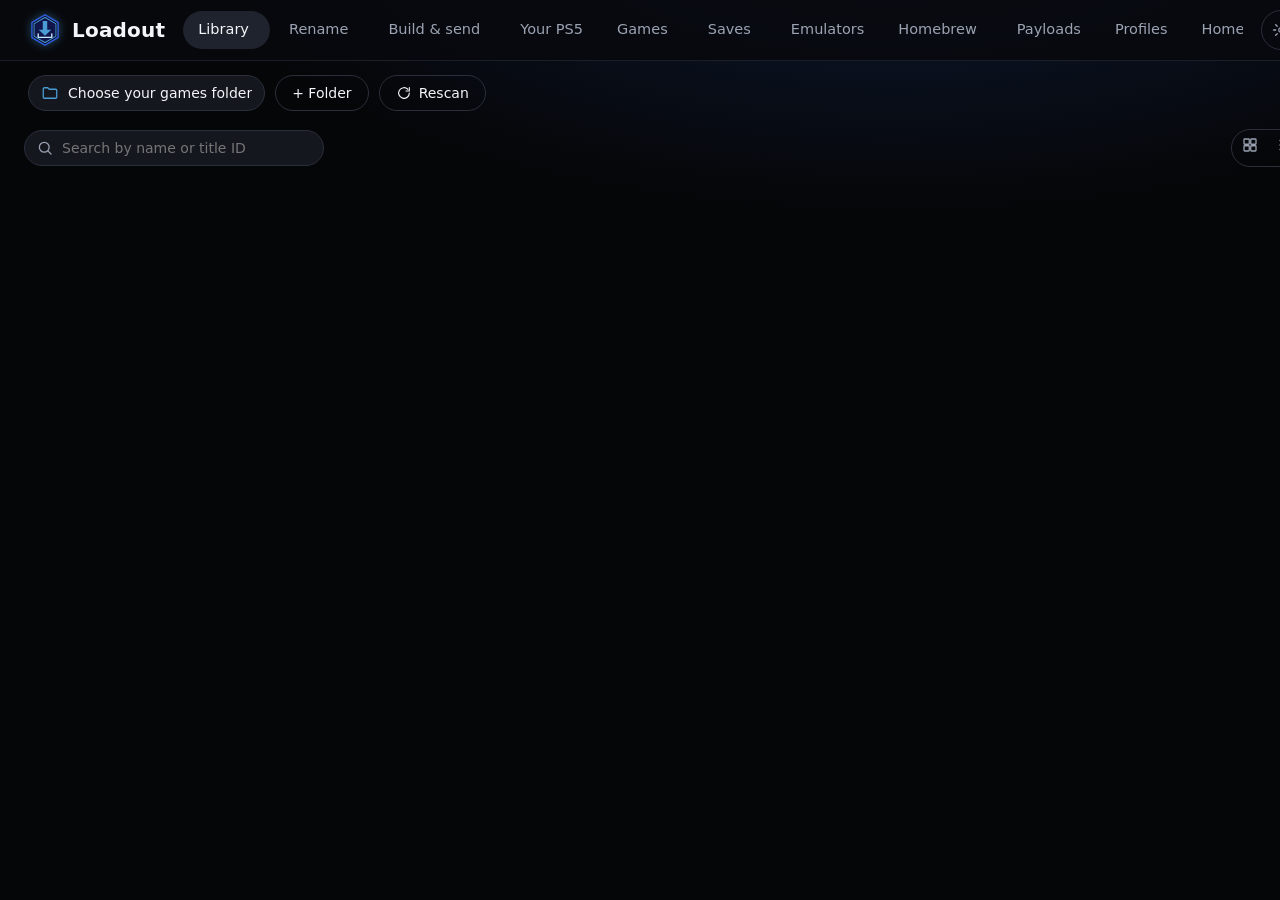
==== commit f7dfddd4: "Orbit-style look on PS5 and PC; homebrew store; drive cleanup; app updates that don't break the app " ====
--- a/ui/index.html
+++ b/ui/index.html
@@ -13,6 +13,7 @@
       <svg viewBox="0 0 32 32" aria-hidden="true" class="emblem"><polygon points="16.00,31.00 3.01,23.50 3.01,8.50 16.00,1.00 28.99,8.50 28.99,23.50" fill="#2F5BD8"/><polygon points="16.00,29.40 4.40,22.70 4.40,9.30 16.00,2.60 27.60,9.30 27.60,22.70" fill="#04060E"/><polygon points="16.00,28.40 5.26,22.20 5.26,9.80 16.00,3.60 26.74,9.80 26.74,22.20" fill="#4B9CD3"/><polygon points="16.00,27.40 6.13,21.70 6.13,10.30 16.00,4.60 25.87,10.30 25.87,21.70" fill="#10164A"/><path d="M13.9 7.6h4.2v8.1h3.8L16 21.4l-5.9-5.7h3.8z" fill="#4B9CD3"/><path d="M9.6 19.6v3.3h12.8v-3.3" fill="none" stroke="#C4E8FF" stroke-width="1.3" stroke-linejoin="round"/></svg>
       <div><b>Loadout</b><span id="ver"></span></div>
     </div>
+    <div class="tabs">
     <div class="navgroup">On this PC</div>
     <button class="navbtn" data-view="library" aria-current="page">
       <svg viewBox="0 0 24 24"><rect x="3" y="3" width="7.5" height="7.5" rx="1.5"/><rect x="13.5" y="3" width="7.5" height="7.5" rx="1.5"/><rect x="3" y="13.5" width="7.5" height="7.5" rx="1.5"/><rect x="13.5" y="13.5" width="7.5" height="7.5" rx="1.5"/></svg>
@@ -24,6 +25,9 @@
       <svg viewBox="0 0 24 24"><path d="M12 3 3 7.5 12 12l9-4.5z"/><path d="M3 12l9 4.5 9-4.5"/><path d="M3 16.5 12 21l9-4.5"/></svg>
       <span>Build &amp; send</span><em id="nav-build"></em></button>
     <div class="navgroup">On the PS5</div>
+    <button class="navbtn" data-view="console">
+      <svg viewBox="0 0 24 24"><path d="M9 3h6v18H9z"/><path d="M12 7v.01"/></svg>
+      <span>Your PS5</span></button>
     <button class="navbtn" data-view="ps5">
       <svg viewBox="0 0 24 24"><rect x="3" y="5" width="18" height="11" rx="2"/><path d="M8 20h8M12 16v4"/></svg>
       <span>Games</span><em id="nav-ps5"></em></button>
@@ -33,6 +37,9 @@
     <button class="navbtn" data-view="emu">
       <svg viewBox="0 0 24 24"><rect x="3" y="8" width="18" height="10" rx="4"/><path d="M8 11v4M6 13h4M15.5 12.5h.01M18 14.5h.01"/></svg>
       <span>Emulators</span></button>
+    <button class="navbtn" data-view="store">
+      <svg viewBox="0 0 24 24"><path d="M4 8h16l-1.5 11a1 1 0 0 1-1 1h-11a1 1 0 0 1-1-1z"/><path d="M9 8V6a3 3 0 0 1 6 0v2"/></svg>
+      <span>Homebrew</span><em id="nav-store"></em></button>
     <button class="navbtn" data-view="payloads">
       <svg viewBox="0 0 24 24"><path d="M12 3v12M7 10l5 5 5-5"/><path d="M4 19h16"/></svg>
       <span>Payloads</span></button>
@@ -45,8 +52,9 @@
     <button class="navbtn" data-view="files">
       <svg viewBox="0 0 24 24"><path d="M3 6a1 1 0 0 1 1-1h5l2 2h9a1 1 0 0 1 1 1v10a1 1 0 0 1-1 1H4a1 1 0 0 1-1-1z"/></svg>
       <span>Files</span></button>
+    </div>
     <div class="navspace"></div>
-    <button class="navbtn" data-view="settings">
+    <button class="navbtn gear" data-view="settings" title="Settings">
       <svg viewBox="0 0 24 24"><circle cx="12" cy="12" r="3"/><path d="M12 2v3M12 19v3M4.9 4.9l2.1 2.1M17 17l2.1 2.1M2 12h3M19 12h3M4.9 19.1 7 17M17 7l2.1-2.1"/></svg>
       <span>Settings</span></button>
     <div class="rail-foot" id="railfoot"></div>
@@ -75,6 +83,24 @@
         </div>
       </div>
       <div class="scroll" id="libScroll"><section class="spot" id="spot" hidden></section><div id="grid" class="grid"></div></div>
+    </section>
+
+    <!-- YOUR PS5: the console at a glance, like Orbit Zero's Console page -->
+    <section class="view" id="view-console" hidden>
+      <div class="pagehead"><div><span class="kicker">Console</span><h1>Your PS5</h1></div><span class="conn" id="consoleConn"></span></div>
+      <div class="scroll"><div class="cards" id="consoleCards"></div></div>
+    </section>
+
+    <!-- HOMEBREW STORE: homebrew.page, the catalog ProsperoStore installs from -->
+    <section class="view" id="view-store" hidden>
+      <div class="pagehead"><div><span class="kicker">Homebrew</span><h1>Homebrew apps</h1><p id="storeNote"></p></div></div>
+      <div class="toolbar">
+        <label class="search"><svg viewBox="0 0 24 24"><circle cx="11" cy="11" r="6.5"/><path d="m20 20-4.2-4.2"/></svg>
+          <input id="storeQ" type="search" placeholder="Search apps" autocomplete="off"></label>
+        <div class="filters" id="storeFilters" role="group" aria-label="Show"></div>
+        <button class="btn ghost" id="storeRefresh">Refresh</button>
+      </div>
+      <div class="scroll"><div class="brewgrid" id="storeGrid"></div></div>
     </section>
 
     <!-- RENAME -->
@@ -298,6 +324,7 @@
             </label>
             <div class="quick" id="ps5quick"></div>
             <div class="drives" id="ps5drives"></div>
+            <label class="switch"><input type="checkbox" id="sendFolders"><span></span>Send game folders as they are, without building an exFAT image <small>for downloads you start from the Loadout app on the PS5. ShadowMountPlus runs folder games too. No image to build, but a game of many small files sends more slowly than one image. Any game can also be sent as a folder from its details on this PC</small></label>
             <label class="switch"><input type="checkbox" id="sendAfter"><span></span>Turn on "Send to PS5" for games I pick to build <small>you can still switch it off per game on the Build &amp; send screen</small></label>
           </div>
           <div class="set" data-tab="send">
--- a/ui/app.css
+++ b/ui/app.css
@@ -741,3 +741,101 @@
 #view-emu { position: relative; }
 #view-emu.dropping::after { content: "Drop to add to this emulator"; position: absolute; inset: 12px; z-index: 30; display: grid; place-items: center; border: 2px dashed var(--accent); border-radius: 16px; background: rgba(7,11,24,.86); color: var(--accent); font: 600 20px var(--display); pointer-events: none; }
 #awakeNotes { margin: 6px 0 0; } #awakeNotes p { margin: 4px 0; }
+
+.lanebtns { display: flex; gap: 6px; }
+.qrow { display: flex; align-items: center; gap: 6px; padding: 6px 10px; }
+.qrow small { display: block; color: var(--muted); }
+
+/* ================= Orbit-style layout =================
+   Black and greys like Orbit Zero, Loadout's Carolina blue for focus and
+   what's selected; the sections are tabs across the top, Settings a gear. */
+:root {
+  --ink: #050608; --ink-2: #0B0D12; --surface: #14171E; --raised: #1F232D;
+  --line: #2A2F3B; --line-soft: #1A1E26;
+  --text: #F3F5F8; --muted: #9BA3B2; --faint: #636B7B;
+  --r-s: 999px; --r-m: 16px;
+}
+body { background: radial-gradient(1200px 500px at 70% -10%, #0E1A33 0%, transparent 60%), var(--ink); }
+.shell { grid-template-columns: 1fr; grid-template-rows: auto 1fr; }
+.main { height: auto; min-height: 0; }
+.rail { flex-direction: row; align-items: center; gap: 18px; padding: 10px 28px; border-right: 0; border-bottom: 1px solid var(--line-soft); background: rgba(8, 9, 13, .85); }
+.brand { padding: 0; flex: none; }
+.brand b { font-size: 20px; }
+.tabs { flex: 1; display: flex; justify-content: flex-start; gap: 4px; min-width: 0; overflow-x: auto; scrollbar-width: none; }
+.tabs::-webkit-scrollbar { display: none; }
+.tabs .navgroup { display: none; }
+/* centred when they fit; when they don't, they scroll from the first one instead of losing it */
+.tabs > button:first-of-type { margin-left: auto; }
+.tabs > button:last-of-type { margin-right: auto; }
+.navbtn { flex: none; gap: 6px; padding: 8px 15px; border-radius: 999px; font-size: 14.5px; color: var(--muted); }
+.navbtn svg { display: none; }
+.navbtn span { flex: none; }
+.navbtn em { font-size: 11px; }
+.navbtn:hover { background: var(--surface); }
+.navbtn[aria-current="page"] { background: var(--raised); color: var(--text); box-shadow: none; }
+.navspace { display: none; }
+.navbtn.gear { width: 40px; height: 40px; padding: 0; justify-content: center; border: 1px solid var(--line); }
+.navbtn.gear svg { display: block; }
+.navbtn.gear span { display: none; }
+.rail-foot { margin: 0; padding: 0; max-width: 220px; }
+.rail-foot:empty { display: none; }
+@media (max-width: 900px) { .shell { grid-template-columns: 1fr; } .navbtn span { display: inline; } .brand div { display: none; } }
+
+.folderbar { border-bottom: 0; padding: 14px 28px 4px; }
+.folder, .search { border-radius: 999px; }
+.btn { border-radius: 999px; padding: 7px 16px; }
+.btn.primary { background: var(--text); color: #07080B; border-color: var(--text); }
+.btn.primary:hover { filter: none; box-shadow: 0 0 0 2px var(--accent); }
+.btn:focus-visible, .navbtn:focus-visible { outline: 2px solid var(--accent); outline-offset: 2px; }
+.filters button[aria-pressed="true"] { background: var(--text); color: #07080B; border-color: var(--text); }
+
+/* page headings, Orbit style */
+.pagehead { display: flex; align-items: flex-end; gap: 16px; padding: 22px 28px 8px; }
+.pagehead > div { flex: 1; }
+.kicker { display: block; font-size: 11.5px; letter-spacing: .28em; text-transform: uppercase; color: var(--muted); margin-bottom: 4px; }
+.pagehead h1 { margin: 0; font: 600 34px/1.1 var(--display); letter-spacing: -.01em; }
+.pagehead p { margin: 6px 0 0; color: var(--muted); }
+.conn { display: inline-flex; align-items: center; gap: 8px; padding: 7px 14px; border-radius: 999px; border: 1px solid var(--line); background: var(--surface); font-size: 13px; }
+.conn::before { content: ""; width: 8px; height: 8px; border-radius: 50%; background: var(--coral); }
+.conn.on::before { background: var(--mint); }
+
+/* Your PS5 cards */
+.cards { display: grid; grid-template-columns: repeat(auto-fill, minmax(420px, 1fr)); gap: 18px; padding: 14px 28px 28px; }
+.card { background: var(--surface); border: 1px solid var(--line-soft); border-radius: 20px; padding: 20px 22px; display: flex; flex-direction: column; gap: 12px; }
+.card h3 { margin: 0; display: flex; align-items: center; font: 600 17px var(--display); }
+.card h3 small { margin-left: auto; font: 13px var(--body); color: var(--muted); }
+.card .big { font: 600 22px var(--display); }
+.card .muted { color: var(--muted); }
+.card .crow { display: flex; align-items: center; gap: 10px; }
+.card .crow .end { margin-left: auto; }
+.meter { height: 6px; border-radius: 999px; background: var(--raised); overflow: hidden; }
+.meter i { display: block; height: 100%; background: var(--accent); border-radius: 999px; }
+.choice { display: flex; align-items: center; gap: 12px; padding: 12px 14px; border-radius: 14px; border: 1px solid var(--line); text-align: left; }
+.choice:hover { border-color: var(--muted); }
+.choice[aria-pressed="true"] { border-color: var(--accent); background: rgba(75, 156, 211, .08); }
+.choice .dot { width: 16px; height: 16px; border-radius: 50%; border: 2px solid var(--text); flex: none; display: grid; place-items: center; }
+.choice[aria-pressed="true"] .dot::after { content: ""; width: 7px; height: 7px; border-radius: 50%; background: var(--text); }
+.choice b { display: block; font-weight: 600; }
+.choice small { color: var(--muted); }
+.cleanlist { display: flex; flex-direction: column; gap: 8px; max-height: 260px; overflow: auto; }
+.cleanlist div { display: flex; flex-direction: column; padding: 8px 12px; border-radius: 12px; background: var(--raised); }
+.cleanlist small { color: var(--muted); }
+
+/* homebrew store */
+.brewgrid { display: grid; grid-template-columns: repeat(auto-fill, minmax(168px, 1fr)); gap: 22px 18px; padding: 10px 28px 28px; }
+.brew { display: flex; flex-direction: column; gap: 8px; text-align: left; }
+.brew .art { position: relative; aspect-ratio: 1; border-radius: 18px; background: var(--surface); border: 2px solid transparent; display: grid; place-items: center; overflow: hidden; transition: transform .12s, border-color .12s; }
+.brew .art img { width: 84%; height: 84%; object-fit: contain; border-radius: 12px; }
+.brew:hover .art, .brew:focus-visible .art { border-color: var(--accent); transform: scale(1.03); }
+.brew:focus-visible { outline: none; }
+.brew .tag { position: absolute; right: 8px; top: 8px; padding: 2px 9px; border-radius: 8px; font-size: 11.5px; background: rgba(0, 0, 0, .7); color: var(--sky); }
+.brew .tag.up { background: var(--accent); color: var(--accent-ink); font-weight: 600; }
+.brew .name { font-weight: 600; white-space: nowrap; overflow: hidden; text-overflow: ellipsis; }
+.brew .by { font-size: 12.5px; color: var(--muted); margin-top: -6px; white-space: nowrap; overflow: hidden; text-overflow: ellipsis; }
+.brew .bar { height: 4px; border-radius: 999px; background: var(--raised); overflow: hidden; }
+.brew .bar i { display: block; height: 100%; background: var(--accent); }
+.appsheet { display: flex; gap: 18px; }
+.appsheet img { width: 110px; height: 110px; object-fit: contain; border-radius: 18px; background: var(--raised); }
+.appsheet h3 { margin: 0 0 4px; font: 600 24px var(--display); }
+.appsheet .safe { color: var(--mint); } .appsheet .leaves { color: var(--coral); }
+.notes { white-space: pre-wrap; max-height: 220px; overflow: auto; color: var(--muted); font-size: 13px; background: var(--raised); border-radius: 12px; padding: 10px 12px; }
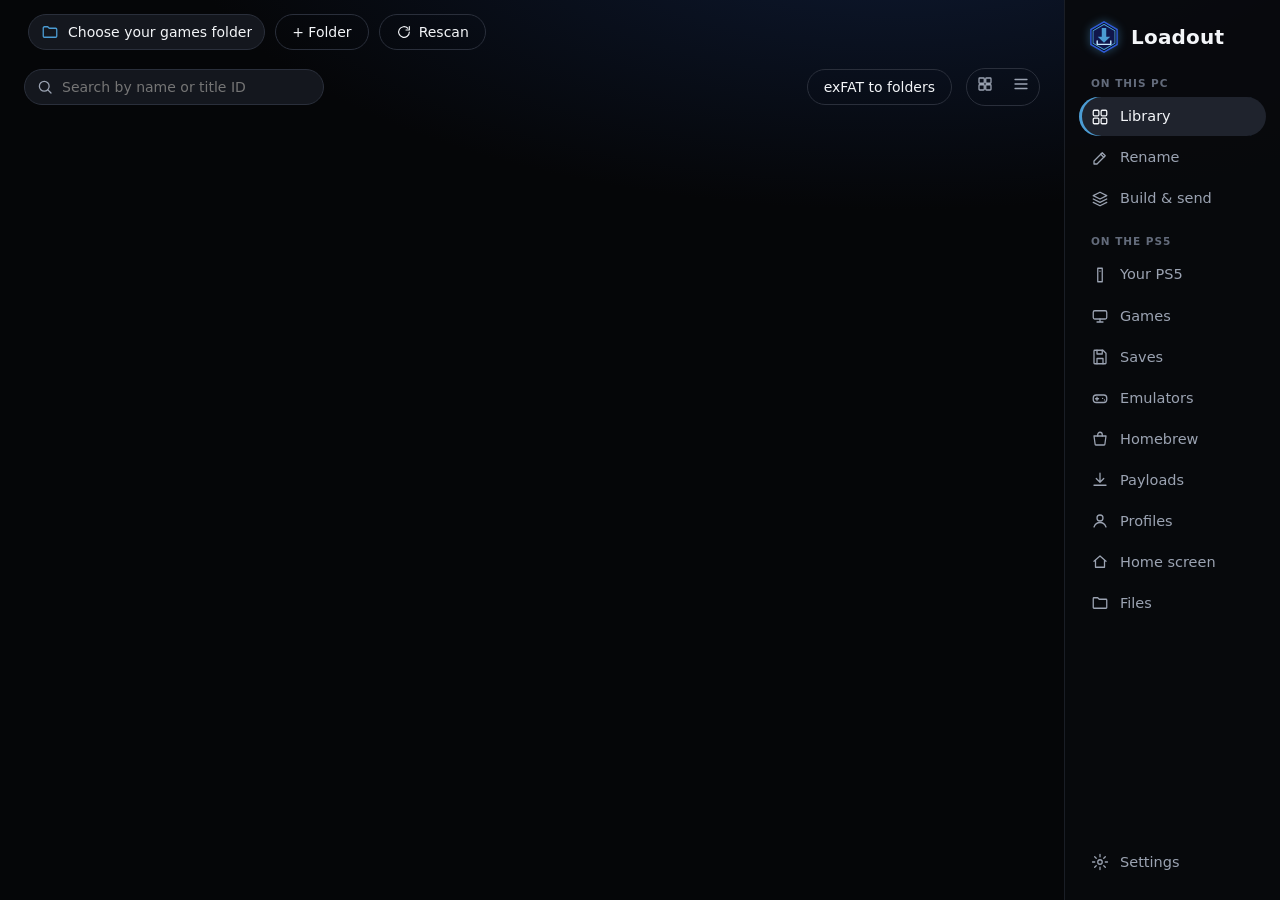
==== commit a63fd17c: "Tabs down the right side; status bar fits and names what's going over; exFAT images to folders in bu" ====
--- a/ui/index.html
+++ b/ui/index.html
@@ -77,6 +77,7 @@
         <label class="search"><svg viewBox="0 0 24 24"><circle cx="11" cy="11" r="6.5"/><path d="m20 20-4.2-4.2"/></svg>
           <input id="q" type="search" placeholder="Search by name or title ID" autocomplete="off"></label>
         <div class="filters" id="filters" role="group" aria-label="Filter"></div>
+        <button class="btn ghost" data-act="unpackmany" title="Copy exFAT images back out into game folders, which load faster on the PS5">exFAT to folders</button>
         <div class="seg" role="group" aria-label="Layout">
           <button data-layout="grid" title="Covers"><svg viewBox="0 0 24 24"><rect x="4" y="4" width="7" height="7" rx="1"/><rect x="13" y="4" width="7" height="7" rx="1"/><rect x="4" y="13" width="7" height="7" rx="1"/><rect x="13" y="13" width="7" height="7" rx="1"/></svg></button>
           <button data-layout="list" title="List"><svg viewBox="0 0 24 24"><path d="M4 6h16M4 12h16M4 18h16"/></svg></button>
--- a/ui/app.css
+++ b/ui/app.css
@@ -494,7 +494,7 @@
 
 /* dock: one slim line per lane, with its own Stop at the end */
 .dock { grid-template-columns: 1fr; padding: 8px 24px; gap: 4px; }
-.dock .lane { display: grid; grid-template-columns: minmax(0, 1fr) minmax(140px, 32%) 64px; align-items: center; gap: 14px; }
+.dock .lane { display: grid; grid-template-columns: minmax(0, 1fr) minmax(140px, 32%) auto; align-items: center; gap: 14px; }
 .dock .lane + .lane { margin-top: 0; }
 .dock .lane .what { font-size: 13px; }
 .dock .lane .what small { font-size: 12px; }
@@ -756,30 +756,27 @@
   --r-s: 999px; --r-m: 16px;
 }
 body { background: radial-gradient(1200px 500px at 70% -10%, #0E1A33 0%, transparent 60%), var(--ink); }
-.shell { grid-template-columns: 1fr; grid-template-rows: auto 1fr; }
-.main { height: auto; min-height: 0; }
-.rail { flex-direction: row; align-items: center; gap: 18px; padding: 10px 28px; border-right: 0; border-bottom: 1px solid var(--line-soft); background: rgba(8, 9, 13, .85); }
-.brand { padding: 0; flex: none; }
+/* the sections are a column down the right-hand side */
+.shell { grid-template-columns: minmax(0, 1fr) 216px; grid-template-rows: 1fr; }
+.main { grid-column: 1; grid-row: 1; height: 100vh; min-height: 0; }
+.rail { grid-column: 2; grid-row: 1; flex-direction: column; align-items: stretch; gap: 4px; padding: 18px 14px; border-right: 0; border-left: 1px solid var(--line-soft); background: rgba(8, 9, 13, .9); height: 100vh; }
+.brand { padding: 2px 8px 18px; flex: none; }
 .brand b { font-size: 20px; }
-.tabs { flex: 1; display: flex; justify-content: flex-start; gap: 4px; min-width: 0; overflow-x: auto; scrollbar-width: none; }
+.tabs { flex: 1; display: flex; flex-direction: column; gap: 2px; min-height: 0; overflow-y: auto; overflow-x: hidden; scrollbar-width: none; }
 .tabs::-webkit-scrollbar { display: none; }
-.tabs .navgroup { display: none; }
-/* centred when they fit; when they don't, they scroll from the first one instead of losing it */
-.tabs > button:first-of-type { margin-left: auto; }
-.tabs > button:last-of-type { margin-right: auto; }
-.navbtn { flex: none; gap: 6px; padding: 8px 15px; border-radius: 999px; font-size: 14.5px; color: var(--muted); }
-.navbtn svg { display: none; }
-.navbtn span { flex: none; }
+.tabs .navgroup { display: block; margin: 14px 12px 4px; }
+.tabs .navgroup:first-child { margin-top: 0; }
+.navbtn { flex: none; gap: 11px; padding: 9px 12px; border-radius: 999px; font-size: 14.5px; color: var(--muted); }
+.navbtn svg { display: block; }
+.navbtn span { flex: 1; }
 .navbtn em { font-size: 11px; }
 .navbtn:hover { background: var(--surface); }
-.navbtn[aria-current="page"] { background: var(--raised); color: var(--text); box-shadow: none; }
+.navbtn[aria-current="page"] { background: var(--raised); color: var(--text); box-shadow: inset 3px 0 0 var(--accent); }
 .navspace { display: none; }
-.navbtn.gear { width: 40px; height: 40px; padding: 0; justify-content: center; border: 1px solid var(--line); }
-.navbtn.gear svg { display: block; }
-.navbtn.gear span { display: none; }
-.rail-foot { margin: 0; padding: 0; max-width: 220px; }
+.navbtn.gear { margin-top: 8px; }
+.rail-foot { margin: 0; padding: 6px 12px 0; }
 .rail-foot:empty { display: none; }
-@media (max-width: 900px) { .shell { grid-template-columns: 1fr; } .navbtn span { display: inline; } .brand div { display: none; } }
+@media (max-width: 900px) { .shell { grid-template-columns: minmax(0, 1fr) 64px; } .navbtn span, .navbtn em, .brand div, .tabs .navgroup { display: none; } }
 
 .folderbar { border-bottom: 0; padding: 14px 28px 4px; }
 .folder, .search { border-radius: 999px; }
@@ -839,3 +836,6 @@
 .appsheet h3 { margin: 0 0 4px; font: 600 24px var(--display); }
 .appsheet .safe { color: var(--mint); } .appsheet .leaves { color: var(--coral); }
 .notes { white-space: pre-wrap; max-height: 220px; overflow: auto; color: var(--muted); font-size: 13px; background: var(--raised); border-radius: 12px; padding: 10px 12px; }
+.unlist { max-height: 320px; overflow: auto; margin: 8px 0; }
+.unlist li { padding: 4px 0; }
+.unlist small { margin-left: 6px; }
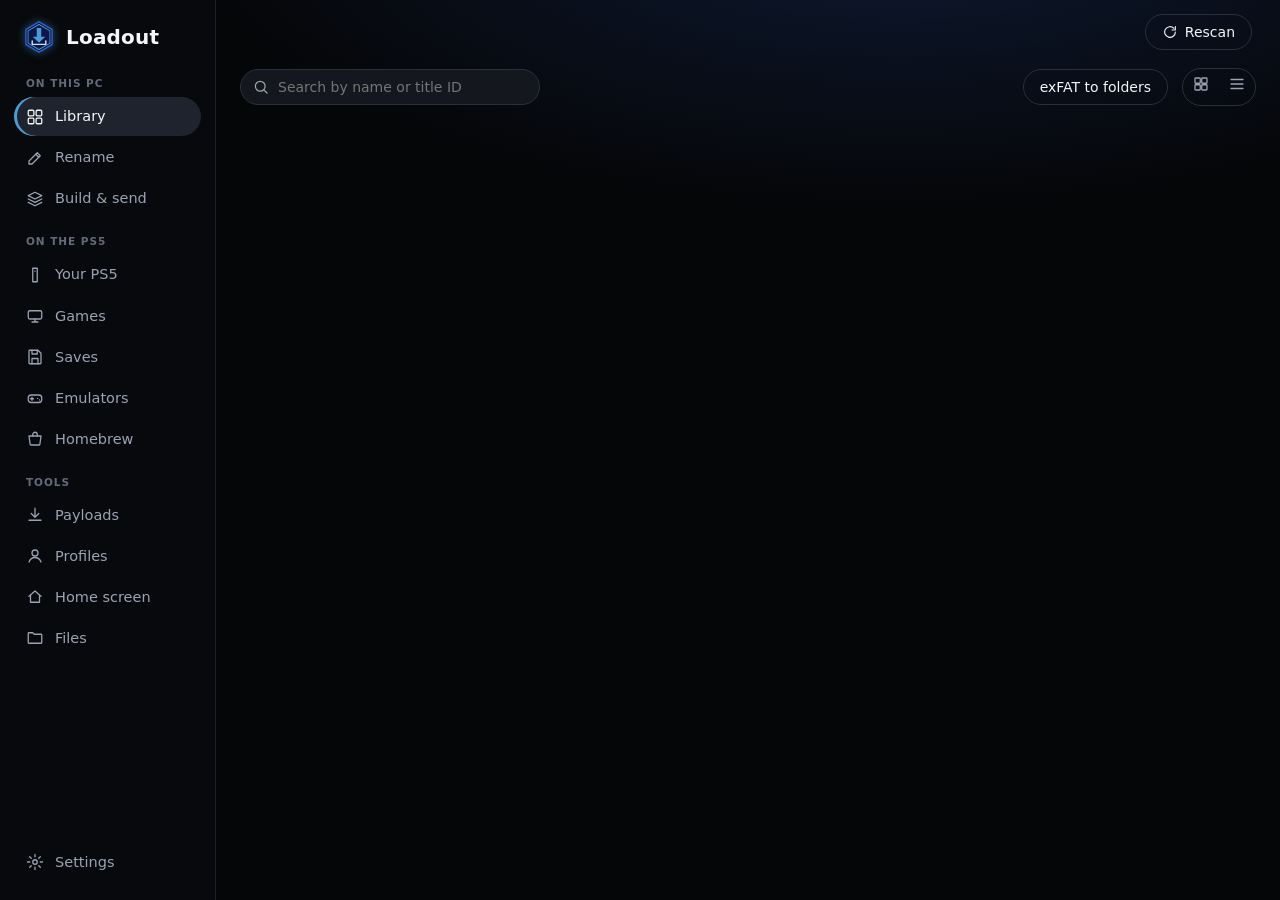
==== commit 6adc0a16: "Real backport checks and a Backport button; send games as folders from Build & send; simpler setting" ====
--- a/ui/index.html
+++ b/ui/index.html
@@ -40,6 +40,7 @@
     <button class="navbtn" data-view="store">
       <svg viewBox="0 0 24 24"><path d="M4 8h16l-1.5 11a1 1 0 0 1-1 1h-11a1 1 0 0 1-1-1z"/><path d="M9 8V6a3 3 0 0 1 6 0v2"/></svg>
       <span>Homebrew</span><em id="nav-store"></em></button>
+    <div class="navgroup">Tools</div>
     <button class="navbtn" data-view="payloads">
       <svg viewBox="0 0 24 24"><path d="M12 3v12M7 10l5 5 5-5"/><path d="M4 19h16"/></svg>
       <span>Payloads</span></button>
@@ -62,13 +63,8 @@
 
   <main class="main">
     <header class="folderbar">
-      <button class="folder" id="pickFolder" title="Change games folder">
-        <svg viewBox="0 0 24 24"><path d="M3 6.5A1.5 1.5 0 0 1 4.5 5H9l2 2h8.5A1.5 1.5 0 0 1 21 8.5v9a1.5 1.5 0 0 1-1.5 1.5h-15A1.5 1.5 0 0 1 3 17.5z"/></svg>
-        <span id="folderPath">Choose your games folder</span>
-      </button>
-      <button class="btn ghost" id="moreFolders" title="Read games from more than one folder">+ Folder</button>
+      <div class="statcol"><div class="stats" id="stats"></div><div class="ps5row" id="ps5row"></div></div>
       <button class="btn ghost" id="rescan"><svg viewBox="0 0 24 24"><path d="M20 12a8 8 0 1 1-2.3-5.6"/><path d="M20 4v5h-5"/></svg>Rescan</button>
-      <div class="statcol"><div class="stats" id="stats"></div><div class="ps5row" id="ps5row"></div></div>
     </header>
 
     <!-- LIBRARY -->
@@ -83,6 +79,7 @@
           <button data-layout="list" title="List"><svg viewBox="0 0 24 24"><path d="M4 6h16M4 12h16M4 18h16"/></svg></button>
         </div>
       </div>
+      <section class="start" id="getStarted" hidden></section>
       <div class="scroll" id="libScroll"><section class="spot" id="spot" hidden></section><div id="grid" class="grid"></div></div>
     </section>
 
@@ -152,7 +149,14 @@
 
     <!-- BUILD -->
     <section class="view" id="view-build" hidden>
-      <div class="panel outrow">
+      <div class="sendas">
+        <span>Send games as</span>
+        <div class="seg2" role="group" aria-label="Send games as">
+          <button data-sendas="image">exFAT images</button><button data-sendas="folder">Game folders</button>
+        </div>
+        <small id="sendasNote"></small>
+      </div>
+      <div class="panel outrow imgonly">
         <label>Save images to</label>
         <button class="folder small" id="pickOut"><svg viewBox="0 0 24 24"><path d="M3 6.5A1.5 1.5 0 0 1 4.5 5H9l2 2h8.5A1.5 1.5 0 0 1 21 8.5v9a1.5 1.5 0 0 1-1.5 1.5h-15A1.5 1.5 0 0 1 3 17.5z"/></svg><span id="outPath"></span></button>
         <button class="btn ghost" id="openOut">Open</button>
@@ -163,8 +167,8 @@
         <label class="switch full" id="nukeBigRow"><input type="checkbox" id="nukeBig"><span></span>Delete the folder for good instead of using the Recycle Bin
           <small>Nothing goes to the Recycle Bin and Windows never stops to ask, so builds keep going while you're away. Still only after the image passes the check. The folder can't be brought back</small></label>
       </div>
-      <div class="pcdrives" id="pcDrives"></div>
-      <p class="hint">Each game becomes one ready-to-mount .exfat image with the game files at its root. Names follow your Rename pattern and the volume label is the title ID. Nothing needs to be installed.</p>
+      <div class="pcdrives imgonly" id="pcDrives"></div>
+      <p class="hint imgonly">Each game becomes one ready-to-mount .exfat image with the game files at its root. Names follow your Rename pattern and the volume label is the title ID. Nothing needs to be installed.</p>
       <div class="listhead build">
         <label class="check"><input type="checkbox" id="bldAll"><span></span></label>
         <span>Game</span><span>Size</span><span>Image file</span>
@@ -315,32 +319,38 @@
           </div>
           <div class="set" data-tab="ps5">
             <h3>My PS5 firmware</h3>
-            <p>Games built for a newer firmware than yours, with no fakelib folder to backport them, get a coral "Needs backport" tag in the library.</p>
+            <p>Loadout reads which firmware each game's programs ask for. Games built for newer firmware than yours that aren't backported (or whose backport wasn't finished) get a coral tag in the library, with a button to backport them.</p>
             <input id="fw" placeholder="e.g. 9.60" inputmode="decimal" class="short">
+            <h3 style="margin-top:22px">Fakelib files for backports</h3>
+            <p>A game backported to older firmware needs a "fakelib" folder of newer system libraries. Most backported releases bring their own; for games that don't, Loadout copies the files from this folder. They can't come with Loadout, so they come from tools like BackPork.</p>
+            <div class="addrow"><input id="fakePath" readonly class="grow" placeholder="No folder picked" spellcheck="false"><button class="btn ghost" id="fakePick">Pick folder</button><button class="btn ghost" id="fakeClear">Clear</button></div>
           </div>
           <div class="set" data-tab="send">
             <h3>Where games go</h3>
+            <div class="drives" id="ps5drives"></div>
+            <details class="adv"><summary>Advanced: a folder of your own on the PS5</summary>
             <label class="block">Send images to this folder on the PS5
               <div class="addrow tight"><input id="ps5dir" spellcheck="false" class="grow"><button class="btn ghost" id="ps5browse">Browse PS5</button></div>
             </label>
             <div class="quick" id="ps5quick"></div>
-            <div class="drives" id="ps5drives"></div>
-            <label class="switch"><input type="checkbox" id="sendFolders"><span></span>Send game folders as they are, without building an exFAT image <small>for downloads you start from the Loadout app on the PS5. ShadowMountPlus runs folder games too. No image to build, but a game of many small files sends more slowly than one image. Any game can also be sent as a folder from its details on this PC</small></label>
+            </details>
             <label class="switch"><input type="checkbox" id="sendAfter"><span></span>Turn on "Send to PS5" for games I pick to build <small>you can still switch it off per game on the Build &amp; send screen</small></label>
           </div>
           <div class="set" data-tab="send">
             <h3>How games are sent</h3>
             <label class="switch"><input type="checkbox" id="useP5U"><span></span>Send games with PS5Upload <small>Loadout loads PS5Upload's helper on the PS5 and sends games through it. Every game is checked after it lands, and a cut-off send picks up where it stopped. If it can't start, Loadout sends over FTP instead. Turn this off to always use FTP</small></label>
             <h3>Speed</h3>
-            <label class="switch"><input type="checkbox" id="fastSend"><span></span>Fast send for FTP (experimental) <small>Only used when a game goes over FTP. Loadout loads its own small receiver on the PS5 and sends games through it. It has not beaten plain FTP on a real PS5 yet, so it is off unless you turn it on. Use "Test fast send" to compare the two on your setup</small></label>
             <div class="addrow">
               <label class="inline">Games sent at the same time<select id="sendAtOnce"><option>1</option><option>2</option><option>3</option><option>4</option></select></label>
             </div>
+            <details class="adv"><summary>Advanced: fast send for FTP (experimental)</summary>
+            <label class="switch"><input type="checkbox" id="fastSend"><span></span>Fast send for FTP (experimental) <small>Only used when a game goes over FTP. Loadout loads its own small receiver on the PS5 and sends games through it. It has not beaten plain FTP on a real PS5 yet, so it is off unless you turn it on. Use "Test fast send" to compare the two on your setup</small></label>
             <div class="addrow" id="fastOpts">
               <label class="inline">Connections per game<select id="sendStreams"><option>1</option><option>2</option><option>3</option><option>4</option></select></label>
               
             </div>
-            <div class="addrow"><button class="btn ghost" id="recvtest" title="Checks that the fast receiver loads on the PS5 and times it against plain FTP">Test fast send</button><button class="btn ghost" id="ps5clean" title="Deletes half-sent images (.part files) from the PS5 folder">Remove unfinished uploads</button></div>
+            <div class="addrow"><button class="btn ghost" id="recvtest" title="Checks that the fast receiver loads on the PS5 and times it against plain FTP">Test fast send</button></div>
+            </details>
             <div id="sendResult" class="result resultline"></div>
           </div>
           <div class="set" data-tab="phone" id="remoteset">
@@ -361,6 +371,14 @@
             <label class="block">Discord webhook link <small>in Discord: Server Settings › Integrations › Webhooks › New Webhook › Copy Webhook URL</small>
               <input id="alertDiscord" placeholder="https://discord.com/api/webhooks/…" spellcheck="false" autocomplete="off"></label>
             <div class="addrow"><button class="btn ghost" id="alertTest">Send a test alert</button><span id="alertResult" class="result"></span></div>
+          </div>
+          <div class="set" data-tab="library">
+            <h3>Games folders</h3>
+            <p>Loadout reads your games from these folders. Each game is a folder with its files, or an exFAT image in the "exFAT Images" folder inside.</p>
+            <div class="addrow">
+              <button class="folder" id="pickFolder" title="Change the main games folder"><svg viewBox="0 0 24 24"><path d="M3 6.5A1.5 1.5 0 0 1 4.5 5H9l2 2h8.5A1.5 1.5 0 0 1 21 8.5v9a1.5 1.5 0 0 1-1.5 1.5h-15A1.5 1.5 0 0 1 3 17.5z"/></svg><span id="folderPath">Choose your games folder</span></button>
+              <button class="btn ghost" id="moreFolders" title="Read games from more than one folder">Add another folder</button>
+            </div>
           </div>
           <div class="set" data-tab="library">
             <h3>Library</h3>
--- a/ui/app.css
+++ b/ui/app.css
@@ -753,13 +753,13 @@
   --ink: #050608; --ink-2: #0B0D12; --surface: #14171E; --raised: #1F232D;
   --line: #2A2F3B; --line-soft: #1A1E26;
   --text: #F3F5F8; --muted: #9BA3B2; --faint: #636B7B;
-  --r-s: 999px; --r-m: 16px;
+  --r-s: 8px; --r-m: 16px; /* small corners for boxes; buttons and fields set their own pill shape */
 }
 body { background: radial-gradient(1200px 500px at 70% -10%, #0E1A33 0%, transparent 60%), var(--ink); }
-/* the sections are a column down the right-hand side */
-.shell { grid-template-columns: minmax(0, 1fr) 216px; grid-template-rows: 1fr; }
-.main { grid-column: 1; grid-row: 1; height: 100vh; min-height: 0; }
-.rail { grid-column: 2; grid-row: 1; flex-direction: column; align-items: stretch; gap: 4px; padding: 18px 14px; border-right: 0; border-left: 1px solid var(--line-soft); background: rgba(8, 9, 13, .9); height: 100vh; }
+/* the sections are a column down the left-hand side */
+.shell { grid-template-columns: 216px minmax(0, 1fr); grid-template-rows: 1fr; }
+.main { grid-column: 2; grid-row: 1; height: 100vh; min-height: 0; }
+.rail { grid-column: 1; grid-row: 1; flex-direction: column; align-items: stretch; gap: 4px; padding: 18px 14px; border-left: 0; border-right: 1px solid var(--line-soft); background: rgba(8, 9, 13, .9); height: 100vh; }
 .brand { padding: 2px 8px 18px; flex: none; }
 .brand b { font-size: 20px; }
 .tabs { flex: 1; display: flex; flex-direction: column; gap: 2px; min-height: 0; overflow-y: auto; overflow-x: hidden; scrollbar-width: none; }
@@ -776,10 +776,10 @@
 .navbtn.gear { margin-top: 8px; }
 .rail-foot { margin: 0; padding: 6px 12px 0; }
 .rail-foot:empty { display: none; }
-@media (max-width: 900px) { .shell { grid-template-columns: minmax(0, 1fr) 64px; } .navbtn span, .navbtn em, .brand div, .tabs .navgroup { display: none; } }
+@media (max-width: 900px) { .shell { grid-template-columns: 64px minmax(0, 1fr); } .navbtn span, .navbtn em, .brand div, .tabs .navgroup { display: none; } }
 
 .folderbar { border-bottom: 0; padding: 14px 28px 4px; }
-.folder, .search { border-radius: 999px; }
+.folder, .search, .seg, .toast { border-radius: 999px; }
 .btn { border-radius: 999px; padding: 7px 16px; }
 .btn.primary { background: var(--text); color: #07080B; border-color: var(--text); }
 .btn.primary:hover { filter: none; box-shadow: 0 0 0 2px var(--accent); }
@@ -839,3 +839,31 @@
 .unlist { max-height: 320px; overflow: auto; margin: 8px 0; }
 .unlist li { padding: 4px 0; }
 .unlist small { margin-left: 6px; }
+.bpbox { margin: 14px 0 4px; padding: 14px 16px; border-radius: 14px; border: 1px solid var(--coral); background: rgba(239, 111, 108, .08); }
+.bpbox p { margin: 6px 0 12px; color: var(--muted); }
+.steps { margin: 8px 0 10px; padding-left: 20px; color: var(--muted); }
+.steps li { margin: 4px 0; }
+.warn { color: var(--coral); }
+.sendas { display: flex; align-items: center; gap: 12px; flex-wrap: wrap; margin: 16px 24px 0; }
+.sendas > span { font-weight: 600; }
+.sendas small { flex-basis: 100%; color: var(--muted); }
+.seg2 { display: inline-flex; padding: 3px; border-radius: 999px; background: var(--surface); border: 1px solid var(--line); }
+.seg2 button { padding: 6px 16px; border-radius: 999px; color: var(--muted); }
+.seg2 button[aria-pressed="true"] { background: var(--text); color: #07080B; font-weight: 600; }
+.foldermode .imgonly, .foldermode .sendhead, .foldermode .mini-switch { display: none !important; }
+/* the bar above each page: library stats, then Rescan at the right */
+.folderbar .statcol { flex: 1; min-width: 0; }
+.folderbar #rescan { margin-left: 8px; }
+/* getting started, at the top of the library until the basics are set */
+.start { margin: 16px 24px 4px; padding: 20px 22px; border-radius: 20px; background: var(--surface); border: 1px solid var(--line); }
+.start h2 { margin: 0 0 4px; font: 600 22px var(--display); }
+.start > p { margin: 0 0 14px; color: var(--muted); }
+.start ol { list-style: none; margin: 0; padding: 0; display: flex; flex-direction: column; gap: 8px; }
+.start li { display: flex; align-items: center; gap: 14px; padding: 10px 14px; border-radius: 12px; background: var(--raised); }
+.start li > div { flex: 1; display: flex; flex-direction: column; }
+.start li small { color: var(--muted); }
+.start li.done { opacity: .55; }
+.start li.done span { color: var(--mint); font-size: 13px; }
+details.adv { margin-top: 14px; border-top: 1px solid var(--line-soft); padding-top: 10px; }
+details.adv summary { cursor: pointer; color: var(--muted); }
+details.adv[open] summary { margin-bottom: 8px; }
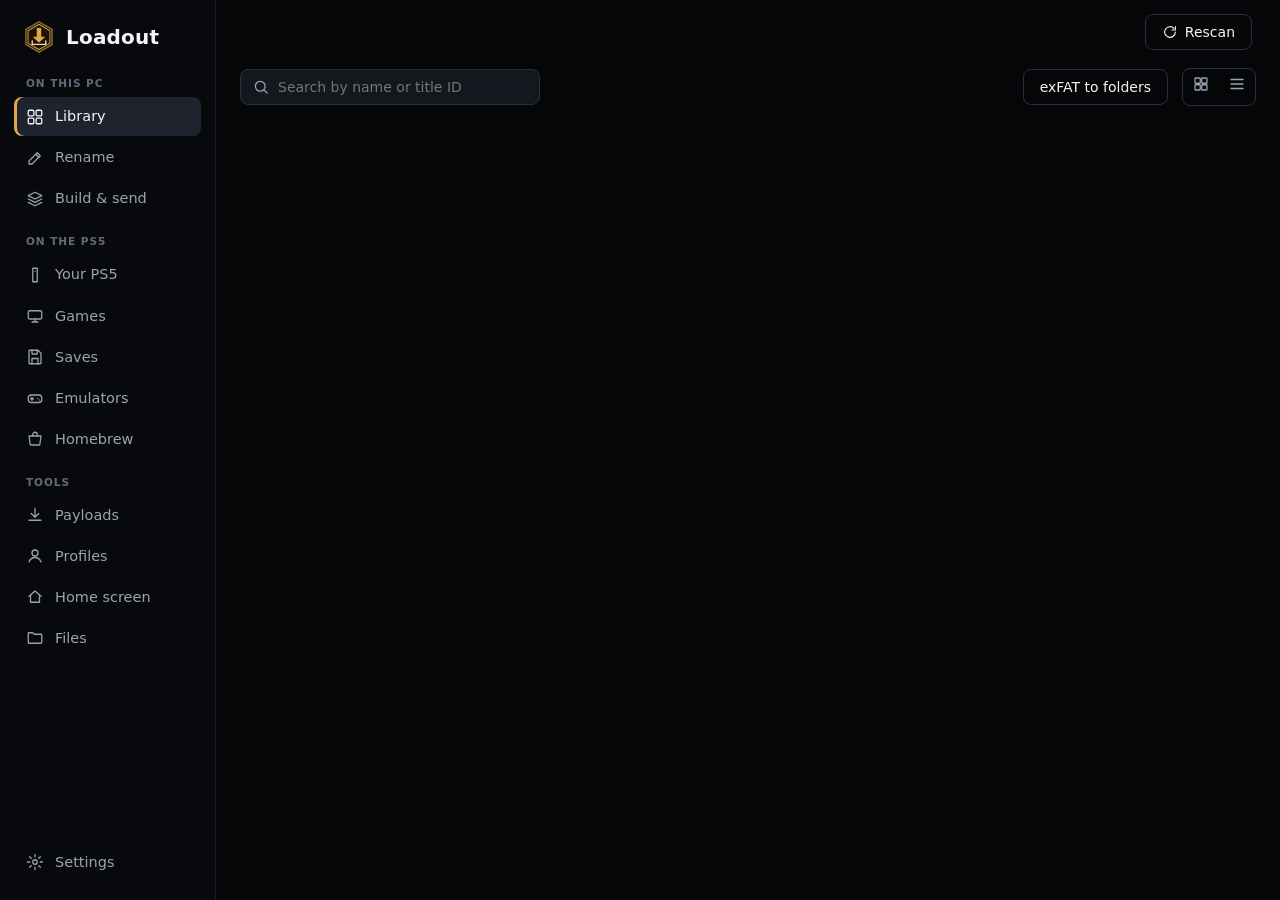
==== commit 55c6b567: "feat: calmer UI: neutral palette, one accent, plain tags, flat cards, no rotating banner; bump to 1." ====
--- a/ui/index.html
+++ b/ui/index.html
@@ -10,7 +10,7 @@
 <div class="shell">
   <nav class="rail" aria-label="Sections">
     <div class="brand">
-      <svg viewBox="0 0 32 32" aria-hidden="true" class="emblem"><polygon points="16.00,31.00 3.01,23.50 3.01,8.50 16.00,1.00 28.99,8.50 28.99,23.50" fill="#2F5BD8"/><polygon points="16.00,29.40 4.40,22.70 4.40,9.30 16.00,2.60 27.60,9.30 27.60,22.70" fill="#04060E"/><polygon points="16.00,28.40 5.26,22.20 5.26,9.80 16.00,3.60 26.74,9.80 26.74,22.20" fill="#4B9CD3"/><polygon points="16.00,27.40 6.13,21.70 6.13,10.30 16.00,4.60 25.87,10.30 25.87,21.70" fill="#10164A"/><path d="M13.9 7.6h4.2v8.1h3.8L16 21.4l-5.9-5.7h3.8z" fill="#4B9CD3"/><path d="M9.6 19.6v3.3h12.8v-3.3" fill="none" stroke="#C4E8FF" stroke-width="1.3" stroke-linejoin="round"/></svg>
+      <svg viewBox="0 0 32 32" aria-hidden="true" class="emblem"><polygon points="16.00,31.00 3.01,23.50 3.01,8.50 16.00,1.00 28.99,8.50 28.99,23.50" fill="#8a6a2a"/><polygon points="16.00,29.40 4.40,22.70 4.40,9.30 16.00,2.60 27.60,9.30 27.60,22.70" fill="#0d0e10"/><polygon points="16.00,28.40 5.26,22.20 5.26,9.80 16.00,3.60 26.74,9.80 26.74,22.20" fill="#e0a64b"/><polygon points="16.00,27.40 6.13,21.70 6.13,10.30 16.00,4.60 25.87,10.30 25.87,21.70" fill="#1a1306"/><path d="M13.9 7.6h4.2v8.1h3.8L16 21.4l-5.9-5.7h3.8z" fill="#e0a64b"/><path d="M9.6 19.6v3.3h12.8v-3.3" fill="none" stroke="#f3d9a4" stroke-width="1.3" stroke-linejoin="round"/></svg>
       <div><b>Loadout</b><span id="ver"></span></div>
     </div>
     <div class="tabs">
--- a/ui/app.css
+++ b/ui/app.css
@@ -1,24 +1,24 @@
 :root {
-  --ink: #070B18;
-  --ink-2: #0B1226;
-  --surface: #0F1A33;
-  --raised: #17244A;
-  --line: #253663;
-  --line-soft: #1A2748;
-  --text: #E8F1FB;
-  --muted: #8FA3C4;
-  --faint: #5A6B8E;
-  --accent: #4B9CD3;
-  --accent-ink: #04121F;
-  --mint: #5BC8A0;
-  --coral: #EF6F6C;
-  --sky: #8FD8FF;
-  --lilac: #C3A6F2;
+  --ink: #0d0e10;
+  --ink-2: #121316;
+  --surface: #17181c;
+  --raised: #202227;
+  --line: #2c2f35;
+  --line-soft: #202328;
+  --text: #ece9e2;
+  --muted: #a09d96;
+  --faint: #6f6d68;
+  --accent: #e0a64b;
+  --accent-ink: #1a1306;
+  --mint: #8fb996;
+  --coral: #e5786d;
+  --sky: #a09d96;
+  --lilac: #a09d96;
   --display: "Bahnschrift", "DIN Alternate", "Barlow", "Segoe UI Variable Display", "Segoe UI", system-ui, sans-serif;
   --body: "Segoe UI Variable Text", "Segoe UI", system-ui, sans-serif;
   --mono: "Cascadia Mono", "Cascadia Code", Consolas, ui-monospace, monospace;
-  --r-s: 6px;
-  --r-m: 10px;
+  --r-s: 4px;
+  --r-m: 4px;
   color-scheme: dark;
 }
 * { box-sizing: border-box; }
@@ -35,7 +35,7 @@
 .rail { background: var(--ink-2); border-right: 1px solid var(--line-soft); display: flex; flex-direction: column; padding: 18px 12px; gap: 2px; }
 .brand { display: flex; align-items: center; gap: 10px; padding: 2px 8px 22px; }
 .brand svg { width: 30px; height: 30px; stroke: none; }
-.brand .emblem { width: 34px; height: 34px; filter: drop-shadow(0 0 5px rgba(75, 156, 211, .45)); }
+.brand .emblem { width: 34px; height: 34px; }
 .brand b { display: block; font: 600 19px/1 var(--display); letter-spacing: .01em; }
 .brand span { font-size: 12px; color: var(--faint); }
 .navbtn { display: flex; align-items: center; gap: 11px; padding: 9px 10px; border-radius: var(--r-s); color: var(--muted); text-align: left; }
@@ -75,9 +75,9 @@
 .filters { display: flex; gap: 6px; flex: 1; min-width: 0; overflow-x: auto; scrollbar-width: none; }
 .filters::-webkit-scrollbar { display: none; }
 .filters button { flex: none; }
-.filters button { padding: 5px 11px; border-radius: 999px; border: 1px solid var(--line); color: var(--muted); font-size: 13px; }
+.filters button { padding: 5px 2px; margin-right: 12px; border-bottom: 2px solid transparent; color: var(--muted); font-size: 13px; }
 .filters button:hover { color: var(--text); }
-.filters button[aria-pressed="true"] { background: var(--raised); color: var(--text); border-color: var(--raised); }
+.filters button[aria-pressed="true"] { color: var(--text); border-bottom-color: var(--accent); }
 .filters button i { font-style: normal; color: var(--faint); margin-left: 5px; font-family: var(--mono); font-size: 12px; }
 .seg { margin-left: auto; display: flex; border: 1px solid var(--line); border-radius: var(--r-s); overflow: hidden; }
 .seg button { padding: 6px 9px; color: var(--muted); }
@@ -85,44 +85,41 @@
 
 /* ---------- tags (the signature element) ---------- */
 .tag {
-  --tc: var(--accent); --tt: var(--accent-ink);
-  display: inline-flex; align-items: center; height: 22px; padding: 0 9px 0 15px;
-  background: var(--tc); color: var(--tt); font: 600 12px/1 var(--display); letter-spacing: .02em; white-space: nowrap;
-  clip-path: polygon(7px 0, 100% 0, 100% 100%, 7px 100%, 0 50%);
-  -webkit-mask: radial-gradient(circle at 8.5px 50%, transparent 2.3px, #000 2.8px);
-          mask: radial-gradient(circle at 8.5px 50%, transparent 2.3px, #000 2.8px);
-  border-radius: 0 3px 3px 0;
+  --tc: var(--muted);
+  display: inline-flex; align-items: center; padding: 0; background: none; color: var(--tc);
+  font: 600 10.5px/1.2 var(--body); letter-spacing: .07em; text-transform: uppercase; white-space: nowrap;
 }
-.tag.mint { --tc: var(--mint); --tt: #0B2A20; }
-.tag.coral { --tc: var(--coral); --tt: #3A0E0D; }
-.tag.sky { --tc: var(--sky); --tt: #0A2638; }
-.tag.dim { --tc: #2A3B66; --tt: var(--text); }
+.tag.coral { --tc: var(--coral); }
+.tag.gold, .tag.up { --tc: var(--accent); }
+.tag.dim { --tc: var(--faint); }
 
 /* ---------- grid ---------- */
-.grid { display: grid; grid-template-columns: repeat(auto-fill, minmax(208px, 1fr)); gap: 22px 18px; padding: 4px 24px 32px; }
-.tile { position: relative; display: flex; flex-direction: column; border-radius: var(--r-m); background: var(--surface); outline: 1px solid var(--line-soft); overflow: hidden; text-align: left; }
-.tile:hover { outline-color: var(--line); }
+.grid { display: grid; grid-template-columns: repeat(auto-fill, minmax(190px, 1fr)); gap: 28px 20px; padding: 4px 24px 32px; }
+.tile { position: relative; display: flex; flex-direction: column; border-radius: var(--r-m); background: none; overflow: hidden; text-align: left; }
+.tile:hover h4 { color: var(--accent); }
 .tile.missing { opacity: .55; }
 .cover { position: relative; aspect-ratio: 1; padding: 0; background: var(--raised); overflow: hidden; display: block; width: 100%; }
 .cover img { position: relative; z-index: 1; width: 100%; height: 100%; object-fit: cover; display: block; }
 .cover .tags { z-index: 2; }
-.cover .initials { position: absolute; inset: 0; display: grid; place-items: center; font: 700 44px var(--display); color: rgba(231,236,245,.18); letter-spacing: .04em; background: linear-gradient(150deg, #22304A, #182131 70%); }
-.cover .tags { position: absolute; left: 0; top: 10px; display: flex; flex-direction: column; align-items: flex-start; gap: 5px; }
-.cover .tags .tag { filter: drop-shadow(0 1px 1px rgba(0,0,0,.35)); }
-.tile .meta { padding: 11px 13px 4px; display: grid; gap: 3px; }
-.tile h4 { margin: 0; font: 600 15px/1.25 var(--display); letter-spacing: .01em; display: -webkit-box; -webkit-line-clamp: 2; -webkit-box-orient: vertical; overflow: hidden; min-height: 2.5em; }
+.cover .initials { position: absolute; inset: 0; display: grid; place-items: center; font: 700 44px var(--display); color: rgba(236,233,226,.16); letter-spacing: .04em; background: var(--raised); }
+.cover .tags { position: absolute; left: 0; right: 0; bottom: 0; display: flex; flex-wrap: wrap; gap: 3px 10px; padding: 18px 10px 8px; background: linear-gradient(0deg, rgba(13,14,16,.88), rgba(13,14,16,0)); }
+.cover .tags .tag { color: var(--text); opacity: .86; }
+.cover .tags .tag.coral { color: var(--coral); opacity: 1; }
+.cover .tags .tag.gold, .cover .tags .tag.up { color: var(--accent); opacity: 1; }
+.tile .meta { padding: 9px 0 2px; display: grid; gap: 2px; }
+.tile h4 { margin: 0; font: 600 14.5px/1.25 var(--display); letter-spacing: .01em; display: -webkit-box; -webkit-line-clamp: 2; -webkit-box-orient: vertical; overflow: hidden; min-height: 2.5em; }
 .tile .sub { display: flex; gap: 10px; color: var(--muted); font-size: 12.5px; }
 .id { font-family: var(--mono); font-size: 12px; color: var(--text); }
-.tile .actions { display: flex; gap: 6px; padding: 10px 13px 13px; margin-top: auto; }
+.tile .actions { display: flex; gap: 6px; padding: 8px 0 4px; margin-top: auto; }
 .tile .actions .btn { padding: 5px 10px; font-size: 13px; }
 .tile .actions .btn.wide { flex: 1; justify-content: center; min-width: 0; overflow: hidden; }
 .tile .actions .btn.icon { flex: none; }
-.btn.built { border-color: rgba(91,200,160,.45); color: var(--mint); }
-.btn.make { border-color: rgba(75,156,211,.55); color: var(--accent); }
+.btn.built { color: var(--muted); }
+.btn.make { color: var(--text); }
 .btn.make:hover { background: var(--accent); color: var(--accent-ink); border-color: var(--accent); }
 .btn.icon { padding: 5px 7px; }
 .btn.icon svg { width: 16px; height: 16px; }
-.mini { height: 3px; background: var(--line); margin: 0 13px 12px; border-radius: 2px; overflow: hidden; }
+.mini { height: 2px; background: var(--line); margin: 0 0 8px; overflow: hidden; }
 .mini i { display: block; height: 100%; background: var(--accent); transition: width .3s; }
 
 /* ---------- list layout ---------- */
@@ -246,7 +243,7 @@
 .set h3 { margin: 0 0 4px; font: 600 17px var(--display); }
 .set p { margin: 0 0 12px; color: var(--muted); font-size: 13px; }
 .chips { display: flex; flex-wrap: wrap; gap: 6px; margin-bottom: 12px; }
-.chips span { display: inline-flex; align-items: center; gap: 4px; padding: 4px 6px 4px 11px; border-radius: 999px; background: var(--raised); font-size: 13px; }
+.chips span { display: inline-flex; align-items: center; gap: 4px; padding: 4px 6px 4px 11px; border-radius: var(--r-s); background: var(--raised); font-size: 13px; }
 .chips button { padding: 0 4px; color: var(--muted); border-radius: 50%; }
 .chips button:hover { color: var(--coral); }
 .chips button svg { width: 14px; height: 14px; }
@@ -280,7 +277,6 @@
 .btn.ghost.danger svg { width: 16px; height: 16px; }
 .btn.icon[data-act="remove1"]:hover { color: var(--coral); border-color: var(--coral); }
 
-.tag.lilac { --tc: var(--lilac); --tt: #26163F; }
 .dlclink { align-self: flex-start; margin-top: 4px; padding: 0; color: var(--lilac); font-size: 12.5px; text-decoration: underline; text-underline-offset: 3px; text-decoration-color: rgba(195,166,242,.4); }
 .dlclink:hover { text-decoration-color: var(--lilac); }
 .grid.list .dlclink { display: none; }
@@ -325,7 +321,7 @@
 .addrow.tight { margin-top: 0; }
 .grow { flex: 1; min-width: 220px; }
 .quick { display: flex; gap: 6px; flex-wrap: wrap; margin: 10px 0 4px; }
-.quick button { padding: 5px 10px; border-radius: 999px; border: 1px solid var(--line); color: var(--muted); font-size: 12.5px; }
+.quick button { padding: 5px 10px; border-radius: var(--r-s); border: 1px solid var(--line); color: var(--muted); font-size: 12.5px; }
 .quick button i { font-style: normal; font-family: var(--mono); font-size: 11.5px; color: var(--faint); margin-left: 6px; }
 .quick button[aria-pressed="true"] { background: var(--raised); color: var(--text); border-color: var(--raised); }
 .result { align-self: center; font-size: 13px; color: var(--muted); }
@@ -435,7 +431,7 @@
 .pcdrives:empty { display: none; }
 .pcdrives { display: flex; flex-wrap: wrap; align-items: center; gap: 8px; margin: -2px 24px 12px; }
 .pclabel { font-size: 12.5px; color: var(--muted); margin-right: 2px; cursor: help; }
-.pcchip { display: inline-flex; align-items: center; gap: 5px; padding: 4px 10px; border-radius: 999px; border: 1px solid var(--line); font-size: 12.5px; color: var(--text); }
+.pcchip { display: inline-flex; align-items: center; gap: 5px; padding: 4px 10px; border-radius: var(--r-s); border: 1px solid var(--line); font-size: 12.5px; color: var(--text); }
 .pcchip i { font-style: normal; color: var(--muted); }
 .pcchip svg { width: 14px; height: 14px; color: var(--mint); }
 .pcchip.on { border-color: rgba(91,200,160,.5); background: rgba(91,200,160,.08); }
@@ -457,14 +453,14 @@
 .plist { display: flex; flex-direction: column; gap: 4px; }
 .pchoice { display: flex; align-items: center; gap: 10px; padding: 6px 10px; border-radius: var(--r-s); border: 1px solid transparent; cursor: pointer; font-size: 13px; min-width: 0; }
 .pchoice:hover { background: var(--raised); }
-.pchoice.on { border-color: rgba(75,156,211,.5); background: rgba(75,156,211,.06); }
+.pchoice.on { border-color: rgba(224,166,75,.5); background: rgba(224,166,75,.06); }
 .pchoice input { accent-color: var(--accent); flex: none; margin: 0; }
 .pchoice span { overflow: hidden; text-overflow: ellipsis; white-space: nowrap; }
 .pchoice .own { color: var(--muted); }
 .nameedit .custom { margin-top: 8px; }
 .nameedit .custom input { width: 100%; padding: 7px 10px; border-radius: var(--r-s); background: var(--ink-2); border: 1px solid var(--line); font-family: var(--mono); font-size: 13px; }
 .nameedit .tokens, .nameedit .example { margin: 8px 0 0 !important; }
-.nameedit .tokens button { font: 12px var(--body); padding: 3px 9px; border-radius: 999px; }
+.nameedit .tokens button { font: 12px var(--body); padding: 3px 9px; border-radius: var(--r-s); }
 @media (max-width: 900px) { .nameedit { grid-template-columns: 1fr; } }
 .nameedit[hidden], .nameedit .custom[hidden] { display: none; }
 .row .nosw { color: var(--faint); text-align: center; }
@@ -536,7 +532,7 @@
 .storeline .muted { font-size: 12px; }
 .storeline .rated { margin-left: 4px; padding: 1px 7px; border: 1px solid var(--line); border-radius: 4px; font-size: 11.5px; color: var(--muted); }
 .genres { display: flex; flex-wrap: wrap; gap: 6px; margin: 10px 0 0; }
-.genres span { padding: 3px 10px; border-radius: 999px; background: var(--raised); font-size: 12px; color: var(--text); }
+.genres span { padding: 3px 10px; border-radius: var(--r-s); background: var(--raised); font-size: 12px; color: var(--text); }
 .desc { margin: 12px 0 0; font-size: 13.5px; line-height: 1.6; color: rgba(231,236,245,.86); }
 .desc.clamp { display: -webkit-box; -webkit-line-clamp: 5; -webkit-box-orient: vertical; overflow: hidden; }
 .more { margin-top: 4px; color: var(--sky); font-size: 12.5px; padding: 0; }
@@ -631,9 +627,9 @@
 
 /* emulators */
 .emugrid { display: grid; grid-template-columns: repeat(auto-fill, minmax(300px, 1fr)); gap: 14px; padding: 6px 24px 24px; }
-.emucard { display: flex; align-items: center; gap: 14px; padding: 14px; text-align: left; background: var(--raised); border: 1px solid var(--line-soft); border-radius: 12px; }
+.emucard { display: flex; align-items: center; gap: 14px; padding: 14px; text-align: left; background: var(--raised); border: 1px solid var(--line-soft); border-radius: 4px; }
 .emucard:hover { border-color: var(--accent); }
-.emucard img, .emucard .ph, .emuhead img, .emuhead .ph { width: 64px; height: 64px; border-radius: 12px; object-fit: cover; flex: none; background: var(--line); display: grid; place-items: center; font-weight: 700; color: var(--muted); }
+.emucard img, .emucard .ph, .emuhead img, .emuhead .ph { width: 64px; height: 64px; border-radius: 4px; object-fit: cover; flex: none; background: var(--line); display: grid; place-items: center; font-weight: 700; color: var(--muted); }
 .emutxt { display: flex; flex-direction: column; gap: 2px; min-width: 0; }
 .emutxt b { font-size: 15px; font-weight: 600; }
 .emutxt small { color: var(--muted); font-size: 12.5px; }
@@ -698,13 +694,13 @@
 .homesec h3 svg { width: 18px; height: 18px; fill: none; stroke: currentColor; stroke-width: 1.8; stroke-linecap: round; }
 .homesec h3 small { font-weight: 400; color: var(--muted); font-size: 12.5px; }
 .homesec .count { font: 600 12px/1 var(--body, inherit); padding: 4px 8px; border-radius: 999px; background: var(--raised); color: var(--muted); }
-.homesec.hid { padding: 16px 16px 18px; border-radius: 12px; background: rgba(239,111,108,.07); outline: 1px dashed rgba(239,111,108,.45); }
+.homesec.hid { padding: 16px 16px 18px; border-radius: 4px; background: rgba(239,111,108,.07); outline: 1px dashed rgba(239,111,108,.45); }
 .homesec.hid h3 { color: #F0908E; }
 .homesec.hid p { margin: 0; color: var(--muted); }
 .homesec.hid .hometile img, .homesec.hid .homeph { filter: grayscale(1); opacity: .55; }
 .homegrid { display: grid; grid-template-columns: repeat(auto-fill, minmax(132px, 1fr)); gap: 16px 14px; }
 .hometile { display: flex; flex-direction: column; gap: 4px; min-width: 0; }
-.hometile img, .homeph { width: 100%; aspect-ratio: 1; border-radius: 12px; object-fit: cover; background: var(--raised); display: block; }
+.hometile img, .homeph { width: 100%; aspect-ratio: 1; border-radius: 4px; object-fit: cover; background: var(--raised); display: block; }
 .hometile b { font-size: 13.5px; line-height: 1.25; margin-top: 6px; display: -webkit-box; -webkit-line-clamp: 2; -webkit-box-orient: vertical; overflow: hidden; min-height: 2.5em; }
 .hometile small { color: var(--faint); font-size: 11px; }
 .hometile .btn { margin-top: 6px; justify-content: center; padding: 6px 8px; font-size: 13px; }
@@ -713,7 +709,6 @@
 .homegrid.small { grid-template-columns: repeat(auto-fill, minmax(96px, 1fr)); opacity: .8; }
 .homeph { display: grid; place-items: center; } .homeph span { font: 700 26px/1 var(--display); color: var(--faint); letter-spacing: .04em; }
 .homegrid { grid-template-columns: repeat(auto-fill, minmax(120px, 1fr)); }
-.tag.gold { --tc: var(--accent); --tt: #04121F; }
 .emuinfo { text-align: left; }
 .modal .card:has(.emuinfo), .modal .card:has(.fwdform) { width: min(640px, 94vw); }
 .emuinfohead { display: flex; gap: 14px; align-items: center; margin-bottom: 12px; }
@@ -755,7 +750,7 @@
   --text: #F3F5F8; --muted: #9BA3B2; --faint: #636B7B;
   --r-s: 8px; --r-m: 16px; /* small corners for boxes; buttons and fields set their own pill shape */
 }
-body { background: radial-gradient(1200px 500px at 70% -10%, #0E1A33 0%, transparent 60%), var(--ink); }
+body { background: var(--ink); }
 /* the sections are a column down the left-hand side */
 .shell { grid-template-columns: 216px minmax(0, 1fr); grid-template-rows: 1fr; }
 .main { grid-column: 2; grid-row: 1; height: 100vh; min-height: 0; }
@@ -766,7 +761,7 @@
 .tabs::-webkit-scrollbar { display: none; }
 .tabs .navgroup { display: block; margin: 14px 12px 4px; }
 .tabs .navgroup:first-child { margin-top: 0; }
-.navbtn { flex: none; gap: 11px; padding: 9px 12px; border-radius: 999px; font-size: 14.5px; color: var(--muted); }
+.navbtn { flex: none; gap: 11px; padding: 9px 12px; border-radius: var(--r-s); font-size: 14.5px; color: var(--muted); }
 .navbtn svg { display: block; }
 .navbtn span { flex: 1; }
 .navbtn em { font-size: 11px; }
@@ -779,12 +774,11 @@
 @media (max-width: 900px) { .shell { grid-template-columns: 64px minmax(0, 1fr); } .navbtn span, .navbtn em, .brand div, .tabs .navgroup { display: none; } }
 
 .folderbar { border-bottom: 0; padding: 14px 28px 4px; }
-.folder, .search, .seg, .toast { border-radius: 999px; }
-.btn { border-radius: 999px; padding: 7px 16px; }
-.btn.primary { background: var(--text); color: #07080B; border-color: var(--text); }
-.btn.primary:hover { filter: none; box-shadow: 0 0 0 2px var(--accent); }
+.folder, .search, .seg, .toast { border-radius: var(--r-s); }
+.btn { border-radius: var(--r-s); padding: 7px 16px; }
+.btn.primary { background: var(--accent); color: var(--accent-ink); border-color: var(--accent); }
+.btn.primary:hover { filter: brightness(1.08); box-shadow: none; }
 .btn:focus-visible, .navbtn:focus-visible { outline: 2px solid var(--accent); outline-offset: 2px; }
-.filters button[aria-pressed="true"] { background: var(--text); color: #07080B; border-color: var(--text); }
 
 /* page headings, Orbit style */
 .pagehead { display: flex; align-items: flex-end; gap: 16px; padding: 22px 28px 8px; }
@@ -792,13 +786,13 @@
 .kicker { display: block; font-size: 11.5px; letter-spacing: .28em; text-transform: uppercase; color: var(--muted); margin-bottom: 4px; }
 .pagehead h1 { margin: 0; font: 600 34px/1.1 var(--display); letter-spacing: -.01em; }
 .pagehead p { margin: 6px 0 0; color: var(--muted); }
-.conn { display: inline-flex; align-items: center; gap: 8px; padding: 7px 14px; border-radius: 999px; border: 1px solid var(--line); background: var(--surface); font-size: 13px; }
+.conn { display: inline-flex; align-items: center; gap: 8px; padding: 7px 14px; border-radius: var(--r-s); border: 1px solid var(--line); background: var(--surface); font-size: 13px; }
 .conn::before { content: ""; width: 8px; height: 8px; border-radius: 50%; background: var(--coral); }
 .conn.on::before { background: var(--mint); }
 
 /* Your PS5 cards */
 .cards { display: grid; grid-template-columns: repeat(auto-fill, minmax(420px, 1fr)); gap: 18px; padding: 14px 28px 28px; }
-.card { background: var(--surface); border: 1px solid var(--line-soft); border-radius: 20px; padding: 20px 22px; display: flex; flex-direction: column; gap: 12px; }
+.card { background: var(--surface); border: 1px solid var(--line-soft); border-radius: 6px; padding: 20px 22px; display: flex; flex-direction: column; gap: 12px; }
 .card h3 { margin: 0; display: flex; align-items: center; font: 600 17px var(--display); }
 .card h3 small { margin-left: auto; font: 13px var(--body); color: var(--muted); }
 .card .big { font: 600 22px var(--display); }
@@ -807,22 +801,22 @@
 .card .crow .end { margin-left: auto; }
 .meter { height: 6px; border-radius: 999px; background: var(--raised); overflow: hidden; }
 .meter i { display: block; height: 100%; background: var(--accent); border-radius: 999px; }
-.choice { display: flex; align-items: center; gap: 12px; padding: 12px 14px; border-radius: 14px; border: 1px solid var(--line); text-align: left; }
+.choice { display: flex; align-items: center; gap: 12px; padding: 12px 14px; border-radius: 6px; border: 1px solid var(--line); text-align: left; }
 .choice:hover { border-color: var(--muted); }
-.choice[aria-pressed="true"] { border-color: var(--accent); background: rgba(75, 156, 211, .08); }
+.choice[aria-pressed="true"] { border-color: var(--accent); background: rgba(224, 166, 75, .08); }
 .choice .dot { width: 16px; height: 16px; border-radius: 50%; border: 2px solid var(--text); flex: none; display: grid; place-items: center; }
 .choice[aria-pressed="true"] .dot::after { content: ""; width: 7px; height: 7px; border-radius: 50%; background: var(--text); }
 .choice b { display: block; font-weight: 600; }
 .choice small { color: var(--muted); }
 .cleanlist { display: flex; flex-direction: column; gap: 8px; max-height: 260px; overflow: auto; }
-.cleanlist div { display: flex; flex-direction: column; padding: 8px 12px; border-radius: 12px; background: var(--raised); }
+.cleanlist div { display: flex; flex-direction: column; padding: 8px 12px; border-radius: 4px; background: var(--raised); }
 .cleanlist small { color: var(--muted); }
 
 /* homebrew store */
 .brewgrid { display: grid; grid-template-columns: repeat(auto-fill, minmax(168px, 1fr)); gap: 22px 18px; padding: 10px 28px 28px; }
 .brew { display: flex; flex-direction: column; gap: 8px; text-align: left; }
 .brew .art { position: relative; aspect-ratio: 1; border-radius: 18px; background: var(--surface); border: 2px solid transparent; display: grid; place-items: center; overflow: hidden; transition: transform .12s, border-color .12s; }
-.brew .art img { width: 84%; height: 84%; object-fit: contain; border-radius: 12px; }
+.brew .art img { width: 84%; height: 84%; object-fit: contain; border-radius: 4px; }
 .brew:hover .art, .brew:focus-visible .art { border-color: var(--accent); transform: scale(1.03); }
 .brew:focus-visible { outline: none; }
 .brew .tag { position: absolute; right: 8px; top: 8px; padding: 2px 9px; border-radius: 8px; font-size: 11.5px; background: rgba(0, 0, 0, .7); color: var(--sky); }
@@ -835,11 +829,11 @@
 .appsheet img { width: 110px; height: 110px; object-fit: contain; border-radius: 18px; background: var(--raised); }
 .appsheet h3 { margin: 0 0 4px; font: 600 24px var(--display); }
 .appsheet .safe { color: var(--mint); } .appsheet .leaves { color: var(--coral); }
-.notes { white-space: pre-wrap; max-height: 220px; overflow: auto; color: var(--muted); font-size: 13px; background: var(--raised); border-radius: 12px; padding: 10px 12px; }
+.notes { white-space: pre-wrap; max-height: 220px; overflow: auto; color: var(--muted); font-size: 13px; background: var(--raised); border-radius: 4px; padding: 10px 12px; }
 .unlist { max-height: 320px; overflow: auto; margin: 8px 0; }
 .unlist li { padding: 4px 0; }
 .unlist small { margin-left: 6px; }
-.bpbox { margin: 14px 0 4px; padding: 14px 16px; border-radius: 14px; border: 1px solid var(--coral); background: rgba(239, 111, 108, .08); }
+.bpbox { margin: 14px 0 4px; padding: 14px 16px; border-radius: 6px; border: 1px solid var(--coral); background: rgba(239, 111, 108, .08); }
 .bpbox p { margin: 6px 0 12px; color: var(--muted); }
 .steps { margin: 8px 0 10px; padding-left: 20px; color: var(--muted); }
 .steps li { margin: 4px 0; }
@@ -847,19 +841,19 @@
 .sendas { display: flex; align-items: center; gap: 12px; flex-wrap: wrap; margin: 16px 24px 0; }
 .sendas > span { font-weight: 600; }
 .sendas small { flex-basis: 100%; color: var(--muted); }
-.seg2 { display: inline-flex; padding: 3px; border-radius: 999px; background: var(--surface); border: 1px solid var(--line); }
-.seg2 button { padding: 6px 16px; border-radius: 999px; color: var(--muted); }
+.seg2 { display: inline-flex; padding: 3px; border-radius: var(--r-s); background: var(--surface); border: 1px solid var(--line); }
+.seg2 button { padding: 6px 16px; border-radius: var(--r-s); color: var(--muted); }
 .seg2 button[aria-pressed="true"] { background: var(--text); color: #07080B; font-weight: 600; }
 .foldermode .imgonly, .foldermode .sendhead, .foldermode .mini-switch { display: none !important; }
 /* the bar above each page: library stats, then Rescan at the right */
 .folderbar .statcol { flex: 1; min-width: 0; }
 .folderbar #rescan { margin-left: 8px; }
 /* getting started, at the top of the library until the basics are set */
-.start { margin: 16px 24px 4px; padding: 20px 22px; border-radius: 20px; background: var(--surface); border: 1px solid var(--line); }
+.start { margin: 16px 24px 4px; padding: 20px 22px; border-radius: 6px; background: var(--surface); border: 1px solid var(--line); }
 .start h2 { margin: 0 0 4px; font: 600 22px var(--display); }
 .start > p { margin: 0 0 14px; color: var(--muted); }
 .start ol { list-style: none; margin: 0; padding: 0; display: flex; flex-direction: column; gap: 8px; }
-.start li { display: flex; align-items: center; gap: 14px; padding: 10px 14px; border-radius: 12px; background: var(--raised); }
+.start li { display: flex; align-items: center; gap: 14px; padding: 10px 14px; border-radius: 4px; background: var(--raised); }
 .start li > div { flex: 1; display: flex; flex-direction: column; }
 .start li small { color: var(--muted); }
 .start li.done { opacity: .55; }
@@ -867,3 +861,17 @@
 details.adv { margin-top: 14px; border-top: 1px solid var(--line-soft); padding-top: 10px; }
 details.adv summary { cursor: pointer; color: var(--muted); }
 details.adv[open] summary { margin-bottom: 8px; }
+.emuup { color: var(--accent); font-weight: 600; }
+
+/* ---------- plain status instead of a second outlined button ---------- */
+.tile .actions .btn.onps5, .tile .actions .btn.built { border-color: transparent; padding-left: 0; justify-content: flex-start; color: var(--muted); }
+.tile .actions .btn.onps5:hover, .tile .actions .btn.built:hover { color: var(--text); }
+.tile .dlclink, .tile .savelink { font-size: 11.5px; color: var(--faint); }
+
+/* ---------- pages: one column of plain sections, not a wall of boxes ---------- */
+.kicker { display: none; }
+.pagehead h1 { font-size: 26px; letter-spacing: 0; }
+.cards { grid-template-columns: minmax(0, 760px); gap: 0; padding: 8px 28px 40px; }
+.card { background: none; border: 0; border-top: 1px solid var(--line); border-radius: 0; padding: 20px 0 22px; }
+.card:first-child { border-top: 0; }
+.card h3 { font-size: 15px; letter-spacing: .01em; }
